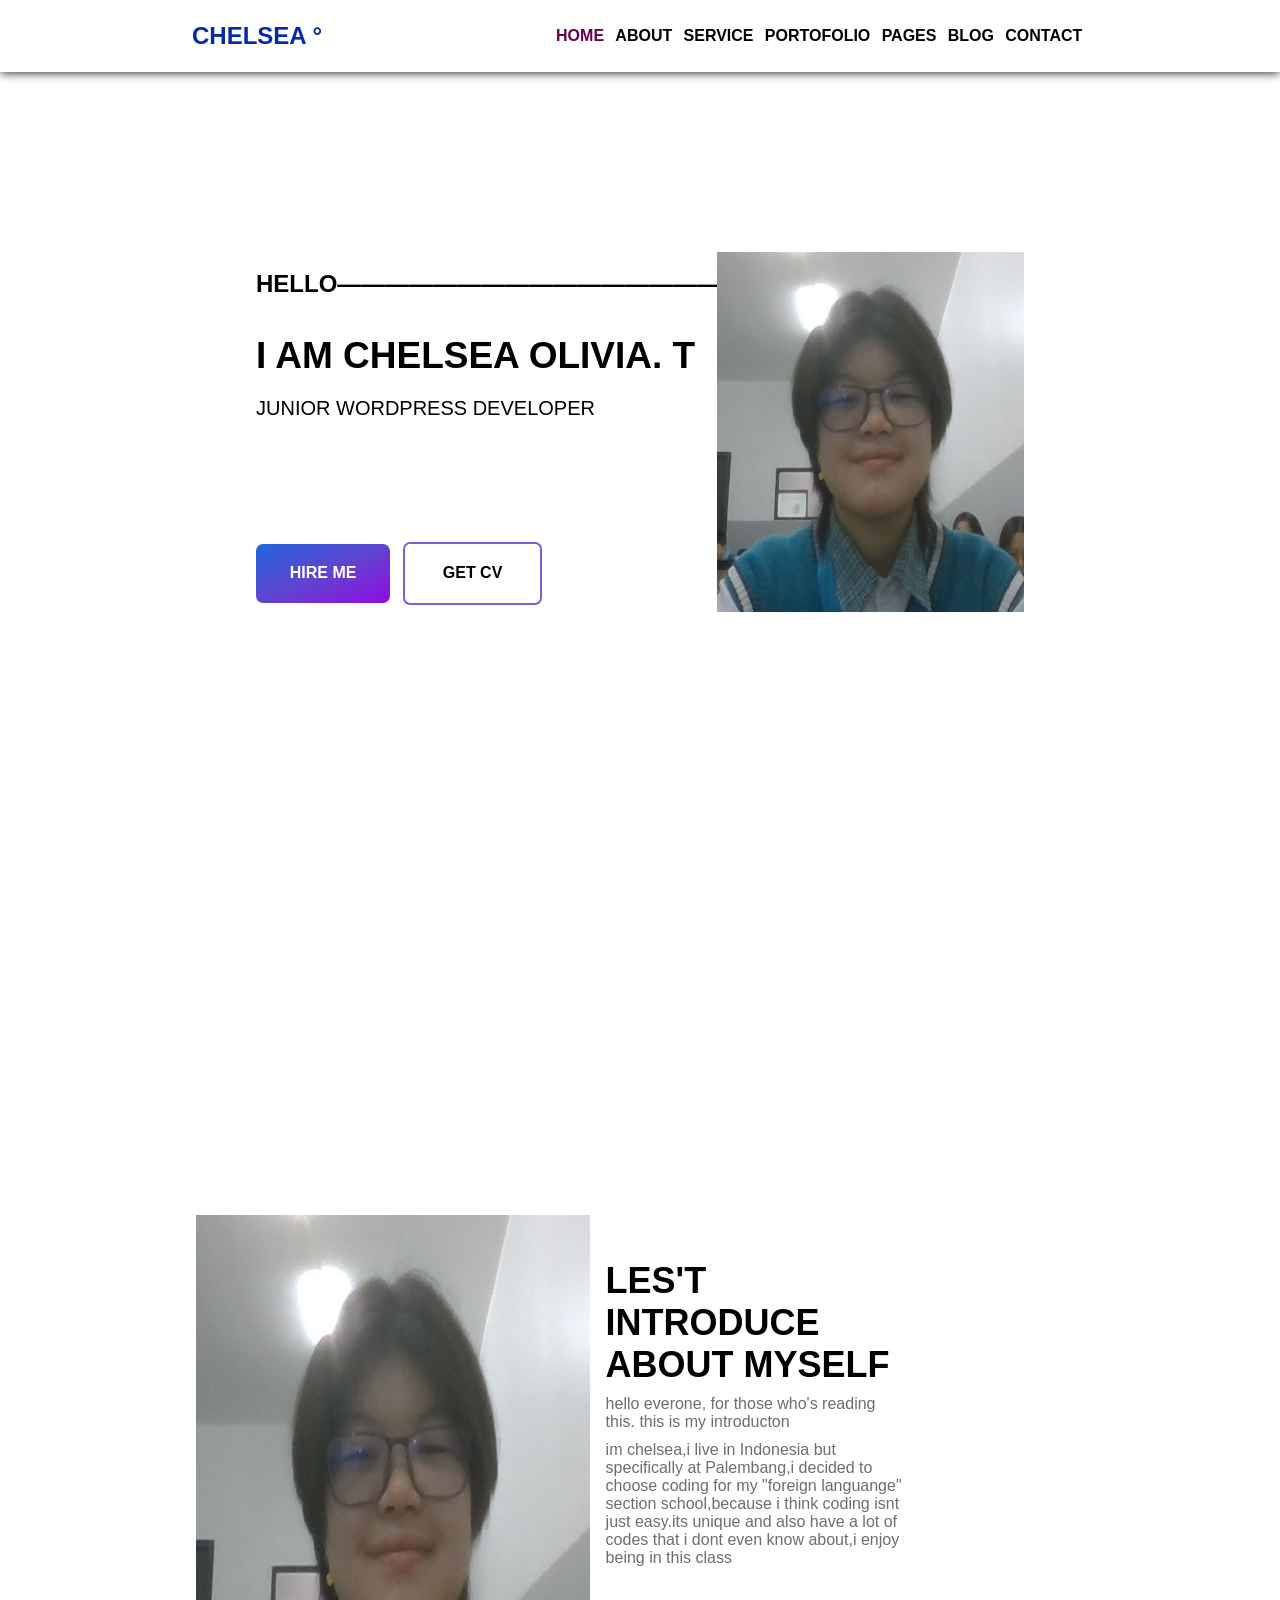
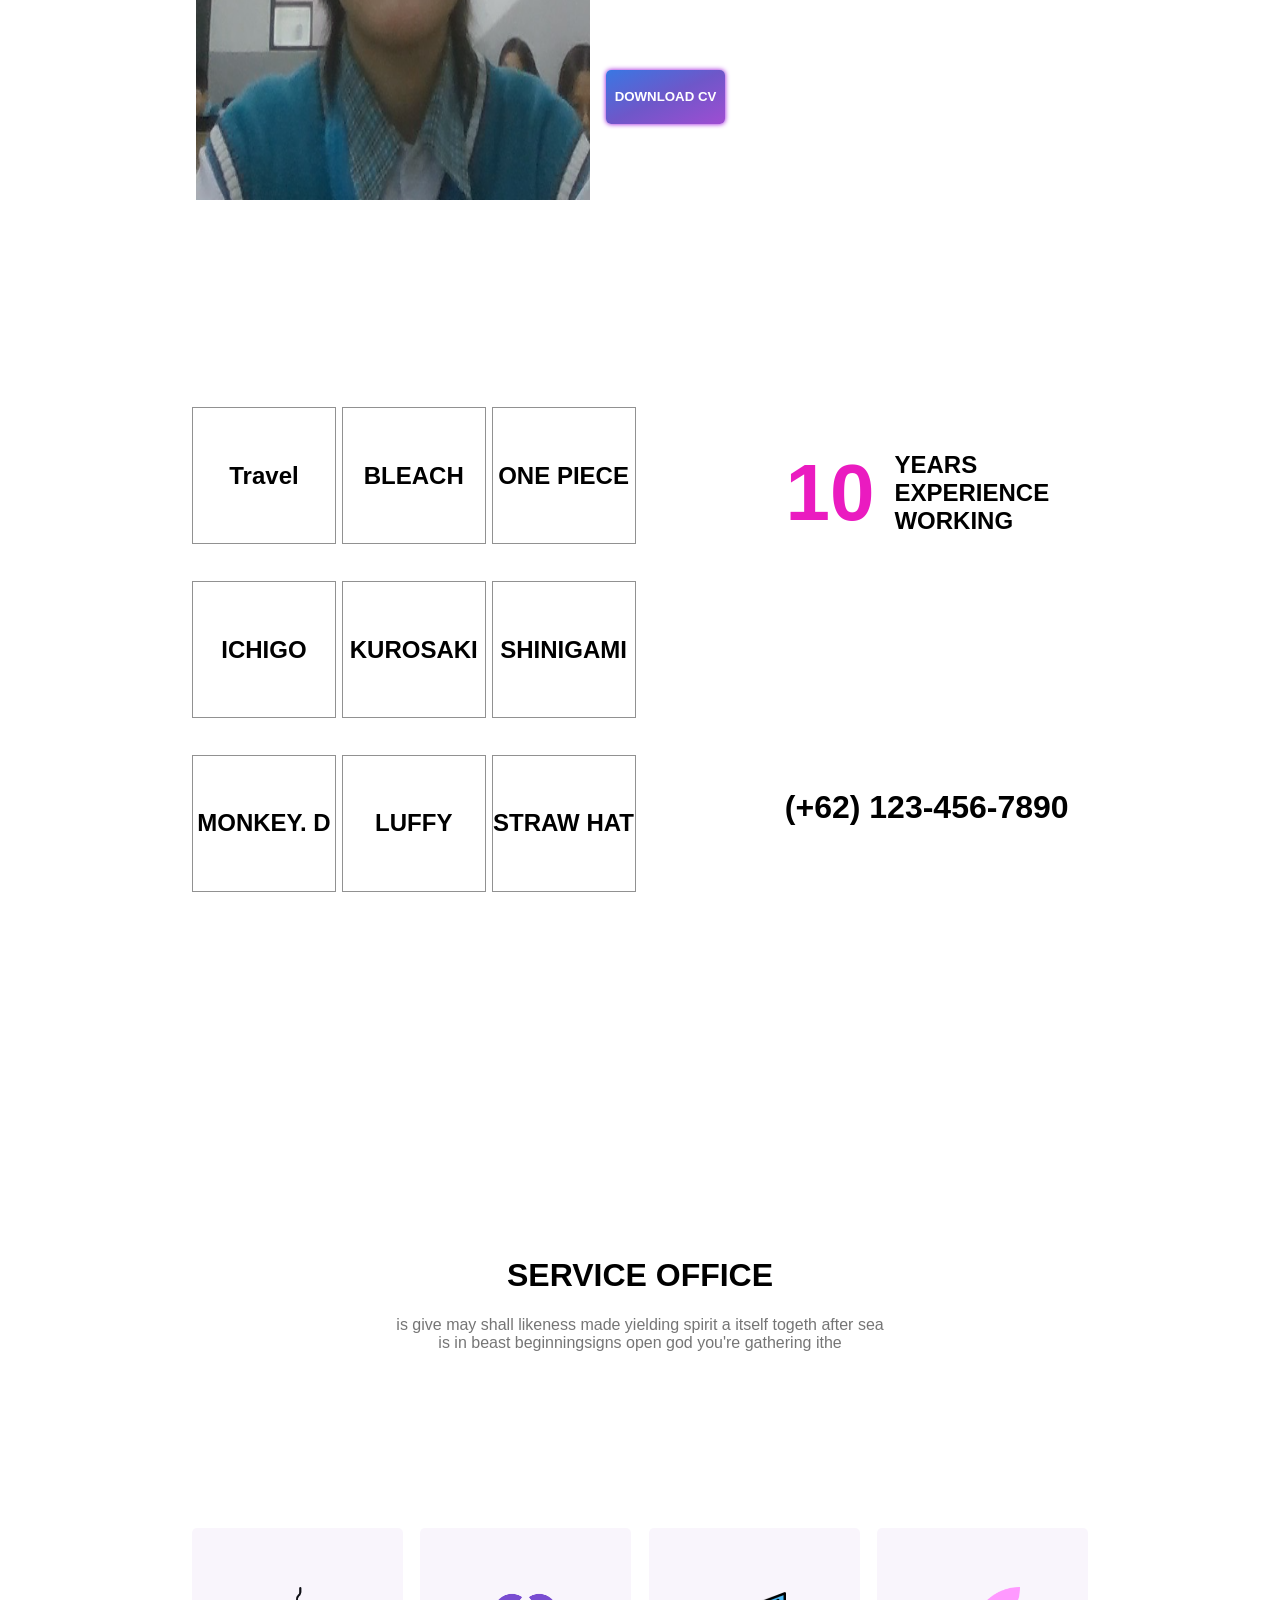
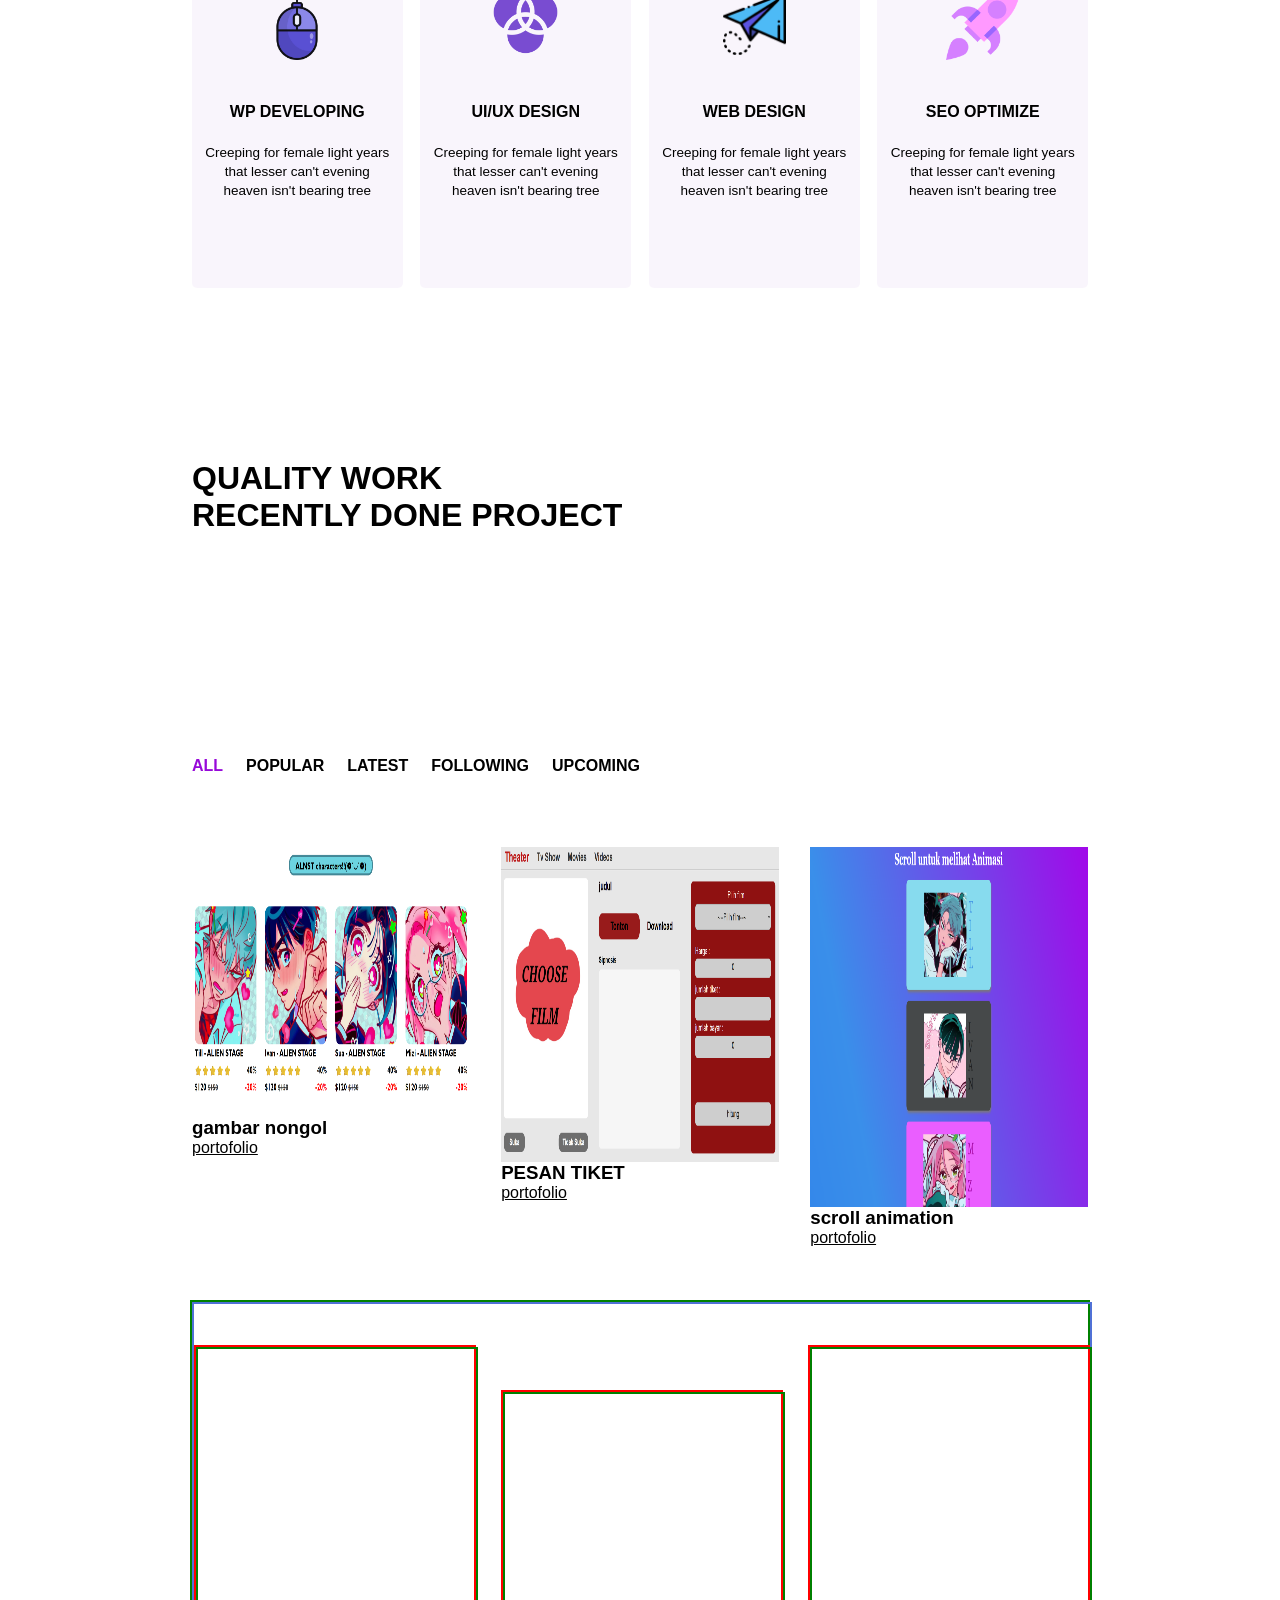
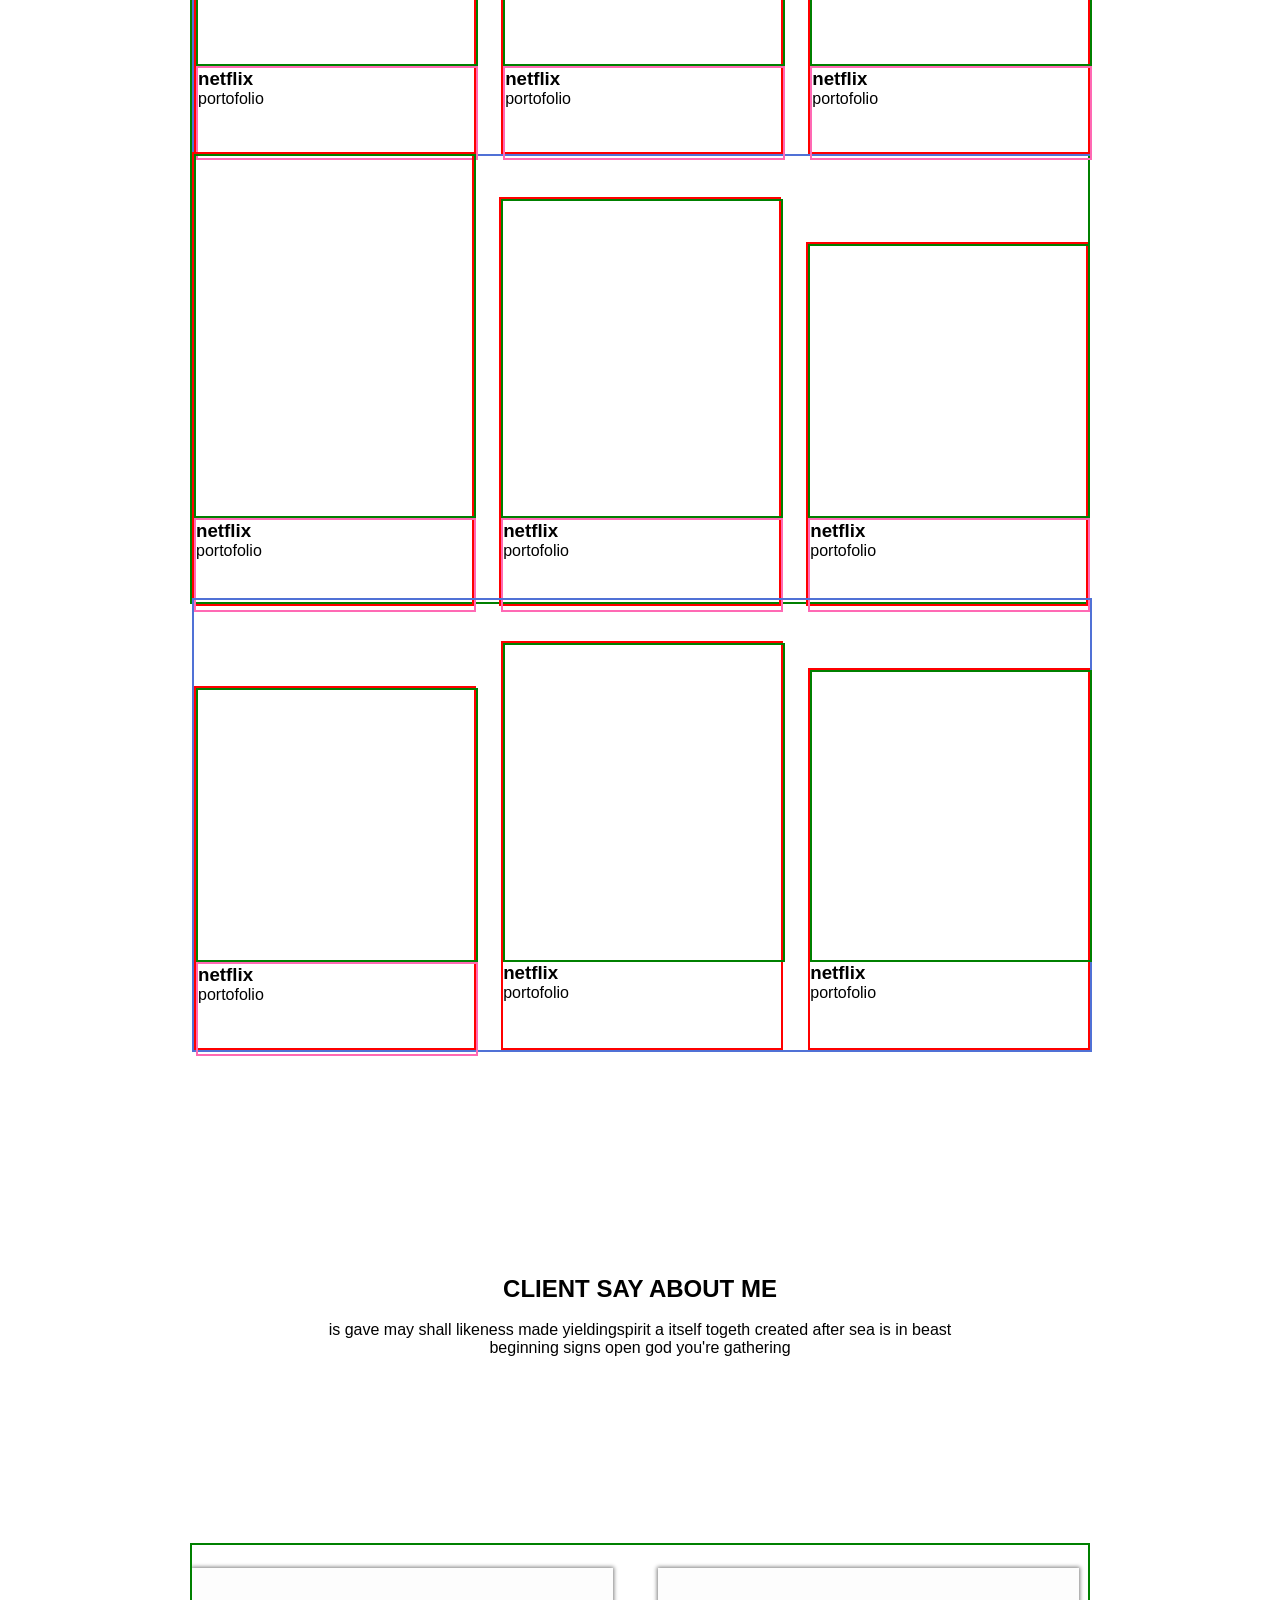
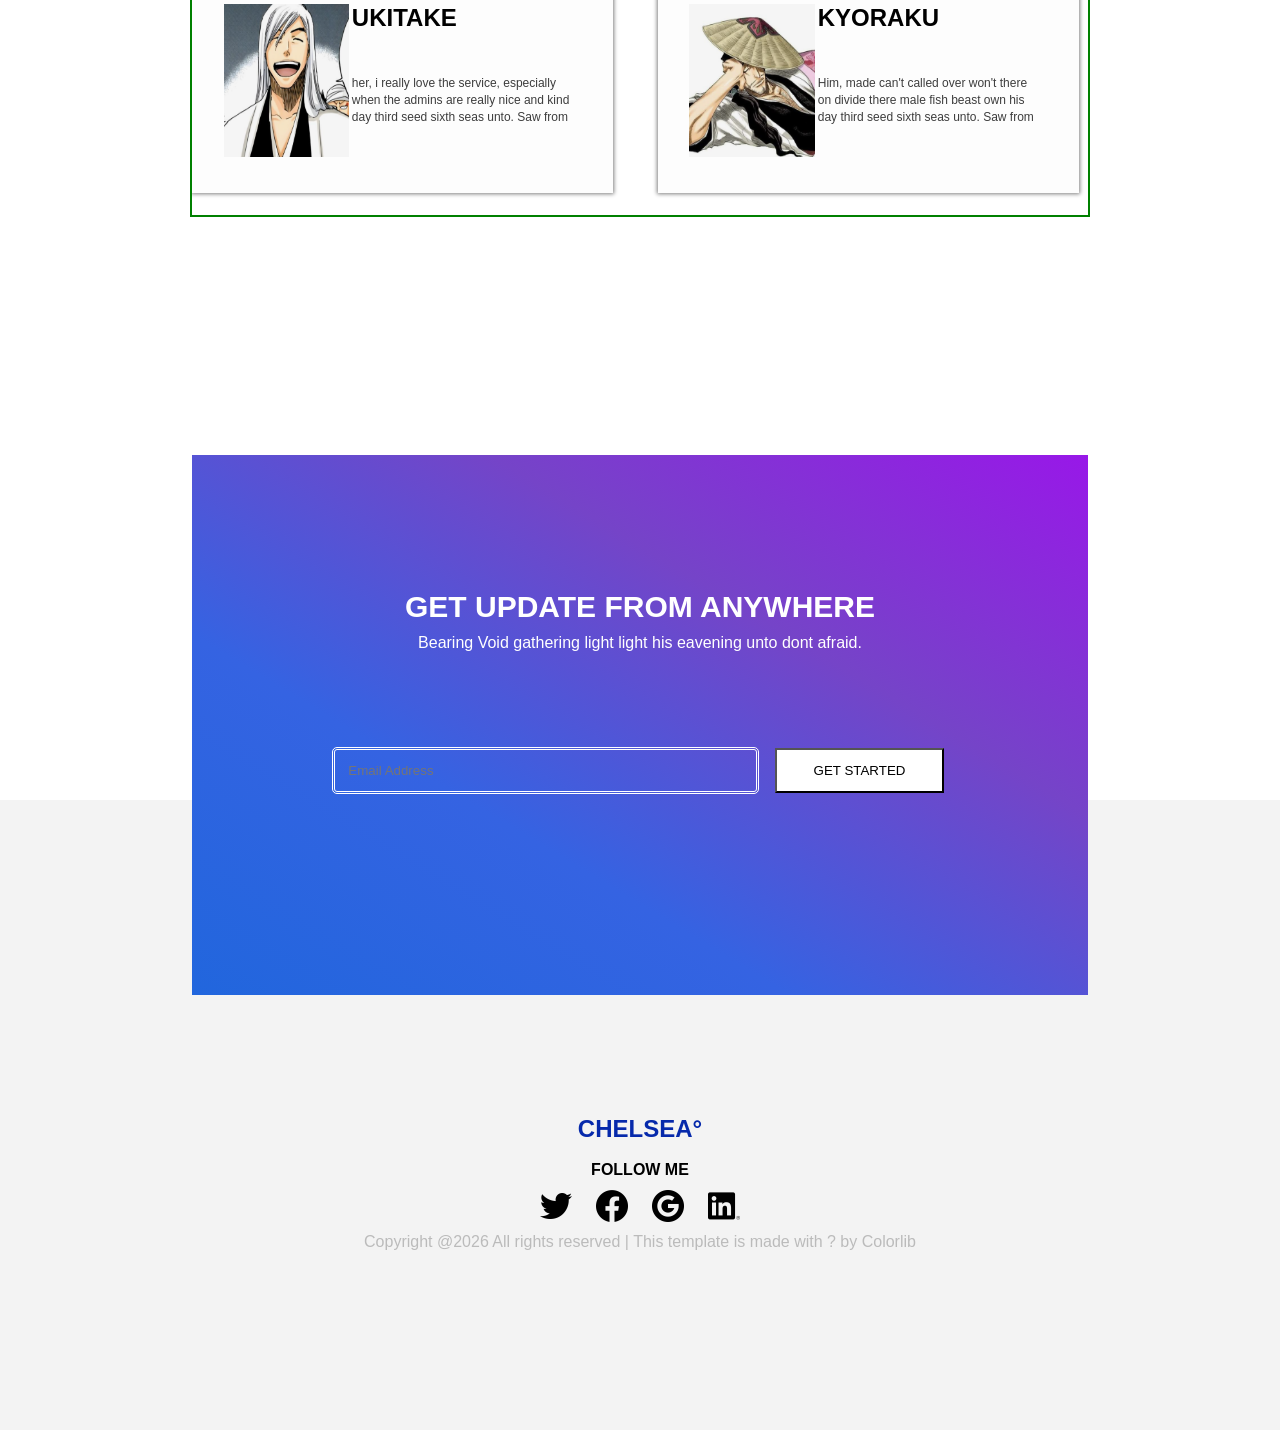
==== index.html @ 43ad7b29 "projek-akhir" ====
<!DOCTYPE html>
<html lang="en">
<head>
    <meta charset="UTF-8">
    <meta name="viewport" content="width=device-width, initial-scale=1.0">
    <title>Project chelsea</title>
    <link rel="stylesheet" href="style.css">
    
</head>
<body>
    <div class="body">
        <div class="navbar">
            <div class="isi">
                <div class="kiri">
                    <h2 style="color: rgb(6, 41, 171);">CHELSEA °</h2>
                </div>
                <div class="kanan">
                    <h4 style="color: rgb(101, 0, 73);">HOME</h4>
                    <h4>ABOUT</h4>
                    <h4>SERVICE</h4>
                    <h4>PORTOFOLIO</h4>
                    <h4>PAGES</h4>
                    <h4>BLOG</h4>
                    <h4>CONTACT</h4>
                </div>
            </div>
        </div>
        <div class="bawah">
           
            <div class="tengah">
                <div class="kiri1">
                    <div class="satu">
                        <h2>HELLO</h2>
                        <h2>————————————————————</h2>
                    </div>
                    <div class="dua">
                        <h1>I AM CHELSEA OLIVIA. T</h1>
                        <p>JUNIOR WORDPRESS DEVELOPER</p>
                    </div>
                    <div class="tiga">
                        <div class="in">
                            <div class="ichi">
                                <h4>HIRE ME</h4>
                            </div>
                            <div class="ni">
                                <h4>GET CV</h4>
                            </div>
                        </div>
                    </div>
                </div>
                <div class="kanan1">
                    <img src="img/muka.png" alt="">
                </div>
            </div>
           
        </div>
    </div>
    <div class="body1">
        
        <div class="inside">
            <div class="bodyONE">
                <div class="uno">
                     <img src="img/muka.png" alt="">
                </div>
                <div class="dos">
                    <div class="border">
                        <div class="tres">
                            <h1>LES'T INTRODUCE ABOUT MYSELF</h1>
                        </div>
                        <div class="quardo">
                        <p style="margin-bottom: 10px;">hello everone, for those who's reading this. this is my introducton</p>
                        <p>im chelsea,i live in Indonesia but specifically at Palembang,i decided to choose coding for my "foreign languange"
section school,because i think coding isnt just easy.its unique and also have a lot of codes that i dont even know about,i enjoy being in this class</p>
                        </div>
                        <div class="sinkro">
                            <div class="but">
                                <h5>DOWNLOAD CV</h5>
                            </div>
                        </div>

                    </div>
                </div>
            </div>
        </div>
    </div>
    <div class="body2">
            <div class="san">
                <div class="i">
                    <div class="SATU">
                        <div class="ONE">
                            <h2>Travel</h2>
                        </div>
                        <div class="TWO">
                            <h2>BLEACH</h2>
                        </div>
                        <div class="THREE">
                            <h2>ONE PIECE</h2>
                        </div>
                    </div>
                    <div class="DUA">
                        <div class="four">
                            <h2>ICHIGO</h2>
                        </div>
                        <div class="five">
                            <h2>KUROSAKI</h2>
                        </div>
                        <div class="six">
                            <h2>SHINIGAMI</h2>
                        </div>
                    </div>
                    <div class="TIGA">
                        <div class="seven">
                            <h2>MONKEY. D</h2>
                        </div>
                        <div class="eight">
                            <h2>LUFFY</h2>
                        </div>
                        <div class="nine">
                            <h2>STRAW HAT</h2>
                        </div>
                    </div>
                </div>
                <div class="er">
                    <div class="se">
                        <div class="atas">
                            <div class="l">
                                <h1>10</h1>
                            </div>
                            <div class="r">
                                <h2>YEARS EXPERIENCE WORKING</h2>
                            </div>
                        </div>
                        <div class="tenga">
                            
                        </div>
                        <div class="bawa">
                        <h1>(+62) 123-456-7890</h1>
                        </div>
                    </div>
                </div>
            </div>
    </div>
    <div class="body3">
        <div class="alpha">
            <div class="beta">
                <div class="kagami">
                   <h1>SERVICE OFFICE</h1>
                </div>
                <div class="kuroko">
                    <p>is give may shall likeness made yielding spirit a itself togeth after sea</p>
                    <p>is in beast beginningsigns open god you're gathering ithe</p>
                </div>
            </div>
        </div>
        <div class="omega">
            <div class="mid-beta">
                <div class="kise">
                    <div class="logo1">
                        <img src="icon/mouse.png" alt="">
                    </div>
                    <div class="kise-cchi">
                        <div class="galon">
                            <h4>WP DEVELOPING</h4>
                        </div>
                        <div class="bola">
                                <p>Creeping for female light years</p>
                                <p>that lesser can't evening</p> 
                                <p>heaven isn't bearing tree</p>
                        </div>
                    </div>
                </div> 
                <div class="ryota">
                    <div class="logo2">
                        <img src="icon/colors.png" alt="">
                    </div>
                    <div class="ryota-cchi">
                            <div class="galon">
                                <h4>UI/UX DESIGN</h4>
                            </div>
                            <div class="bola">
                                <p>Creeping for female light years</p>
                                <p>that lesser can't evening</p> 
                                <p>heaven isn't bearing tree</p>
                            </div>
                    </div>
                </div>
                <div class="aomine">
                    <div class="logo3">
                        <img src="icon/message.png" alt="">
                    </div>
                    <div class="aomine-cchi">
                        <div class="galon">
                            <h4>WEB DESIGN</h4>
                        </div>
                        <div class="bola">
                                <p>Creeping for female light years</p>
                                <p>that lesser can't evening</p> 
                                <p>heaven isn't bearing tree</p>
                        </div>
                    </div>
                </div>
                <div class="daiki">
                    <div class="logo4">
                        <img src="icon/startup.png" alt="">
                    </div>
                    <div class="daiki-cchi">
                        <div class="galon">
                            <h4>SEO OPTIMIZE</h4>
                        </div>
                        <div class="bola">
                            <p>Creeping for female light years</p>
                            <p>that lesser can't evening</p> 
                            <p>heaven isn't bearing tree</p>
                        </div>
                    </div>
                </div>
            </div>
        </div>
    </div>
    <div class="body4">
        <div class="eak4">
            <div class="top4">
                <div class="blob">
                    <h1 style="margin-top: 60px;">QUALITY WORK</h1>
                    <h1>RECENTLY DONE PROJECT</h1>
                </div>
                <div class="blub">
                    <h4 style="color: rgb(151, 9, 217);">ALL</h4>
                    <h4>POPULAR</h4>
                    <h4>LATEST</h4>
                    <h4>FOLLOWING</h4>
                    <h4>UPCOMING</h4>
                </div>
            </div>
            <div class="bot4">
                <div class="one4">
                    <div class="foto">
                        <img src="img2/nongol.png" alt="">
                    </div>
                    <div class="name">
                        <h3>gambar nongol</h3>
                        <a href="gambar1.css"></a>
                        <a href="gambar1.html">portofolio</a>
                    </div>
                </div>
                <div class="two4">
                    <div class="foto1">
                        <img src="img2/tiket.png" alt="">
                    </div>
                    <div class="name1">
                        <h3>PESAN TIKET</h3>
                        <a href="film.html">portofolio</a>
                        <a href="film.css"></a>
                    </div>
                </div>
                <div class="three4">
                    <div class="foto2">
                        <img src="img2/skrol.png" alt="">
                    </div>
                    <div class="name2">
                        <h3>scroll animation</h3>
                        <a href="scroll.html">portofolio</a>
                        <a href="scroll.css"></a>
                    </div>
                </div>
            </div>
        </div>
    </div>
    <div class="body5">
        <div class="eak5">
            <div class="kop">
                <div class="one5">
                    <div class="foto3">
                        
                    </div>
                    <div class="name3">
                        <h3>netflix</h3>
                        <p>portofolio</p>
                    </div>
                </div>
                    <div class="two5">
                        <div class="foto4">
                            
                        </div>
                        <div class="name4">
                            <h3>netflix</h3>
                            <p>portofolio</p>
                        </div>
                    </div>
                <div class="three5">
                    <div class="foto5">
                        
                    </div>
                    <div class="name5">
                        <h3>netflix</h3>
                        <p>portofolio</p>
                    </div>
                </div>          
            </div>
            <div class="jop">
                <div class="one6">
                    <div class="foto6">
                        
                    </div>
                    <div class="name6">
                        <h3>netflix</h3>
                        <p>portofolio</p>
                    </div>
                </div>          
                <div class="two6">
                    <div class="foto7">
                        
                    </div>
                    <div class="name7">
                        <h3>netflix</h3>
                        <p>portofolio</p>
                    </div>
                </div>          
                <div class="three6">
                    <div class="foto8">
                        
                    </div>
                    <div class="name8">
                        <h3>netflix</h3>
                        <p>portofolio</p>
                    </div>
                </div>          
            </div>
        </div>
    </div>
    <div class="body-lima">
        <div class="eak9">
                  <div class="kop">
  <div class="one7">
      <div class="foto9">
          
      </div>
      <div class="name9">
          <h3>netflix</h3>
          <p>portofolio</p>
      </div>
  </div>          
  <div class="two7">
      <div class="foto10">
          
      </div>
      <div class="name10">
          <h3>netflix</h3>
          <p>portofolio</p>
      </div>
  </div>          
  <div class="three7">
      <div class="foto11">
          
      </div>
      <div class="name11">
          <h3>netflix</h3>
          <p>portofolio</p>
      </div>
  </div>          
</div>
        </div>
    </div>
    <div class="body6">
        <div class="matthew">
           <div class="raynor">
             <h2>CLIENT SAY ABOUT ME</h2><br>
 <p>is gave may shall likeness made yieldingspirit a itself togeth created after sea is in beast beginning signs open god you're gathering</p>
           </div>
           
        </div>
        <div class="jin">
            <div class="cheong-woo">
                <div class="pil">
                    <div class="iu">
                        <div class="ir">
                            <img src="img/ukitake.png" alt="">
                        </div>
                        <div class="an">
                            <div class="at">
                                <h2>UKITAKE</h2>
                            </div>
                            <div class="baw">
                                <p>her, i really love the service, especially</p>
                                <p>when the admins are really nice and kind</p>
                                <p>day third seed sixth seas unto. Saw from</p>
                            </div>
                        </div>
                    </div>
                </div>
                <div class="pil">
                    <div class="iu">
                        <div class="ir">
                            <img src="img/kyoraku.png" alt="">
                        </div>
                        <div class="an">
                            <div class="at">
                                <h2>KYORAKU</h2>
                            </div>
                            <div class="baw">
                                <p>Him, made can't called over won't there</p>
                                <p>on divide there male fish beast own his</p>
                                <p>day third seed sixth seas unto. Saw from</p>
                            </div>
                        </div>
                    </div>
                </div>
                <div class="pil">
                    <div class="iu">
                        <div class="ir">
                            <img src="img/uryu.png" alt="">
                        </div>
                        <div class="an">
                            <div class="at">
                                <h2>URYU</h2>
                            </div>
                            <div class="baw">
                                <p>Him, made can't called over won't there</p>
                                <p>on divide there male fish beast own his</p>
                                <p>day third seed sixth seas unto. Saw from</p>
                            </div>
                        </div>
                    </div>
                </div>
               <div class="pil">
                    <div class="iu">
                        <div class="ir">
                            <img src="img/sudo.png" alt="">
                        </div>
                        <div class="an">
                            <div class="at">
                                <h2>SADO</h2>
                            </div>
                            <div class="baw">
                                <p>Him, made can't called over won't there</p>
                                <p>on divide there male fish beast own his</p>
                                <p>day third seed sixth seas unto. Saw from</p>
                            </div>
                        </div>
                    </div>
                </div>
                <div class="pil">
                  <div class="iu">
                      <div class="ir">
                          <img src="img/renji.png" alt="">
                      </div>
                      <div class="an">
                          <div class="at">
                              <h2>RENJI</h2>
                          </div>
                          <div class="baw">
                              <p>Him, made can't called over won't there</p>
                              <p>on divide there male fish beast own his</p>
                              <p>day third seed sixth seas unto. Saw from</p>
                          </div>
                      </div>
                  </div>
                </div>
                <div class="pil">
                    <div class="iu">
                        <div class="ir">
                            <img src="img/rukia.png" alt="">
                        </div>
                        <div class="an">
                            <div class="at">
                                <h2>RUKIA</h2>
                            </div>
                            <div class="baw">
                                <p>Her, made can't called over won't there</p>
                                <p>on divide there male fish beast own his</p>
                                <p>day third seed sixth seas unto. Saw from</p>
                            </div>
                        </div>
                    </div>
                </div>
                 <div class="pil">
                     <div class="iu">
                         <div class="ir">
                             <img src="img/ichigo.png" alt="">
                         </div>
                         <div class="an">
                             <div class="at">
                                 <h2>ICHIGO</h2>
                             </div>
                             <div class="baw">
                                 <p>Him, made can't called over won't there</p>
                                 <p>on divide there male fish beast own his</p>
                                 <p>day third seed sixth seas unto. Saw from</p>
                             </div>
                         </div>
                     </div>
                    </div>
                     <div class="pil">
                        <div class="iu">
                            <div class="ir">
                                <img src="img/orihime.png" alt="">
                            </div>
                            <div class="an">
                                <div class="at">
                                    <h2>ORIHIME</h2>
                                </div>
                                <div class="baw">
                                    <p>Her, made can't called over won't there</p>
                                    <p>on divide there male fish beast own his</p>
                                    <p>day third seed sixth seas unto. Saw from</p>
                                </div>
                            </div>
                        </div>
                      </div>

                
                

                
            </div>
        </div>
    </div>
    <div class="body7">
        <div class="ktk">
            <div class="inside">
                <div class="dem">
                   <h1> GET UPDATE FROM ANYWHERE</h1>

<p>Bearing Void gathering light light his eavening unto dont afraid.</p>
                </div>
                <div class="dom">
                        <div class="rozo">
                            <input type="text" placeholder="Email Address">
                        </div>
                        <div class="zoro">
                            <button>GET STARTED</button>
                        </div>
                </div>
            </div>
        </div>
    </div>
    <div class="body8">
        <div class="sang-woo">
            <div class="geng">
                <h2 style="color: rgb(6, 41, 171);">CHELSEA°</h2><br>
                <h4>FOLLOW ME</h4>
               <div class="amadiketu">
                 <div class="logos">
     <img src="icon/twitter.png" alt="">
     <img src="icon/facebook.png" alt="">
     <img src="icon/google-circle.png" alt="">
     <img src="icon/linkedin.png" alt="">
 </div>

               </div>
               <p style="color: rgb(187, 187, 187);">Copyright @2026 All rights reserved | This template is made with ? by Colorlib</p>
            </div>
        </div>
    </div>
</body>
</html>
---- style.css ----
*{
    margin: 0;
    padding: 0;
    font-family: 'Trebuchet MS', 'Lucida Sans Unicode', 'Lucida Grande', 'Lucida Sans', Arial, sans-serif;
}
.body{
    width: 100%;
    height: 100vh;
   
}
.navbar{
    width: 100%;
    height: 8vh;
   
    display: flex;
    justify-content: center;
    align-items: center;
    position: fixed;
    z-index: 999;
    background-color: rgba(255, 255, 255, 0.837);
    box-shadow: 0px 0px 10px 0px;
   
}
.isi{
    width: 70%;
    height: 6vh;
  
    display: flex;
justify-content: center;
} 
.kiri{
    width: 40%;
    height: 6vh;
 
    display: flex;
    align-items: center;
}
.kanan{
    width: 60%;
    height: 6vh;
   
    display: flex;
    align-items: center;
    justify-content: space-around;
    cursor: pointer;
}
.bawah{
    width: 100%;
    height: 96vh;
    background-color: white;
    
  
    display: flex;
    align-items: center;
    justify-content: center;
}
.tengah{
    width: 60%;
    height: 40vh;
   
    display: flex;
    align-items: center;
    justify-content: center;
}
.kiri1{
    width: 60%;
    height: 40vh;
  
}
.kanan1{
    width: 40%;
    height: 40vh;

}
.kanan1 img{
    width: 100%;
    height: 40vh;
}
.satu{
    width: 100%;
    height: 7vh;
   
    display: flex;
    align-items: center;
    justify-content: space-around;
}
.dua{
    width: 100%;
    height: 20vh;
   
}
.dua h1{
    font-size: 37px;
    margin-top: 20px;
}
.dua p{
    font-size: 20px;
    margin-top: 20px;
}
.tiga{
    width: 100%;
    height: 13vh;
    
    justify-content: start;
    display: flex;
    align-items: center;
}
.in{
    width: 62%;
    height: 6.6vh;
   
    display: flex;
    align-items: center;
    justify-content: space-between;
}
.ichi{
    width: 47%;
    height: 6.6vh;
    background-image: linear-gradient(to bottom right, rgb(33, 102, 221), rgb(96, 68, 207), rgb(145, 11, 228));
    border-radius: 7px;
    color: white;
    display: flex;
align-items: center;
justify-content: center;
cursor: pointer;
}
.ni{
    width: 47%;
    height: 6.6vh;
    border: 2px solid rgb(125, 93, 219);
    border-radius: 7px;
    color: black;
    display: flex;
    align-items: center;
    justify-content: center;
    cursor: pointer;
}




.body1{
    width: 100%;
    height: 100vh;
    display: flex;
    align-items: center;
    justify-content: center;
}

.inside{
    width: 80%;
    height: 65vh;
   
}

.bodyONE{
    width: 80%;
    height:65vh;
   
    display: flex;
    align-items: center;
    justify-content: center;
}
.uno{
    width: 55%;
    height: 65vh;

   
}
.uno img{
    width: 100%;
    height: 65vh;
}
.dos{
    width: 44%;
    height: 55vh;
   
    display: flex;
    align-items: center;
    justify-content: end;
   
}
.border{
    width: 95%;
    height: 55vh;
}
.tres{
    width: 100%;
    height: 15vh;

    font-size: 18px;
}
.quardo{
    width: 100%;
    height: 27vh;
  
    color: rgb(109, 109, 109);
}
.sinkro{    
    width: 100%;
    height: 13vh;

    display: flex;
    align-items: center;
   
}
.but{
    width: 40%;
    height: 6vh;
    background-image: linear-gradient(to bottom right, rgb(57, 119, 227), rgb(110, 87, 201), rgb(159, 77, 210));
    box-shadow: 0px 0px 5px 0px rgb(151, 9, 217);
    border-radius: 5px;
    color: white;
    display: flex;
    align-items: center;
    justify-content: center;
    cursor: pointer;
}
.body2{
    width: 100%;
height: 100vh;

display: flex;
align-items: center;
justify-content: center;
}
.san{
    width: 70%;
    height: 60vh;
   
    display: flex;
    align-items: center;
    justify-content: center;
}
.i{
    width: 55%;
    height: 58vh;
    
}
.er{
    width: 45%;
    height: 60vh;
  
    display: flex;
    justify-content: end;
    align-items: center;
}
.SATU{
    width: 90%;
    height: 19.3vh;

    display: flex;
align-items: center;
justify-content: space-between;
}
.ONE{
    width: 32%;
    height: 15vh;
border: 1px solid rgba(0, 0, 0, 0.432);
}
.TWO{
    width: 32%;
   height: 15vh;
border: 1px solid rgba(0, 0, 0, 0.432);
}
.THREE{
    width: 32%;
    height: 15vh;
border: 1px solid rgba(0, 0, 0, 0.432);}
.DUA{
    width: 90%;
    height: 19.3vh;
  
    display: flex;
align-items: center;
justify-content: space-between;
}
.four{
    width: 32%;
    height: 15vh;
border: 1px solid rgba(0, 0, 0, 0.432);}
.five{
    width: 32%;
    height: 15vh;
border: 1px solid rgba(0, 0, 0, 0.432);}
.six{
    width: 32%;
    height: 15vh;
    border: 1px solid rgba(0, 0, 0, 0.432);
}
.TIGA{
    width: 90%;
    height: 19.3vh;
  
    display: flex;
align-items: center;
justify-content: space-between;
}
.seven{
    width: 32%;
    height: 15vh;
   border: 1px solid rgba(0, 0, 0, 0.432);
}
.eight{
    width: 32%;
    height: 15vh;
   border: 1px solid rgba(0, 0, 0, 0.432);
}
.nine{
    width: 32%;
    height: 15vh;
    border: 1px solid rgba(0, 0, 0, 0.432);
}
.ONE , .TWO, .THREE, .four, .five, .six, .seven, .eight, .nine{
    display: flex;
    align-items: center;
    justify-content: center;
}
.se{
    width: 80%;
    height: 60vh;
   
   
   
   
}
.atas{
    width: 100%;
    height: 25vh;
    
    display: flex;
    align-items: center;
    justify-content: space-around;
}
.l{
    width: 40%;
    height: 20vh;

    color: rgb(234, 27, 192);
    font-size: 40px;
     display: flex;
 align-items: center;
 justify-content: center;
}
.r{
    width: 60%;
    height: 20vh;

    display: flex;
    align-items: center;
    justify-content: center;
}
.tenga{
    width: 100%;
    height: 10vh;
}
.bawa{
    width: 100%;
    height: 25vh;
    
    display: flex;
    align-items: center;
    justify-content: center;
}
.body3{
    width: 100%;
    height: 100vh;
    
}
.alpha{
    width: 100%;
    height: 35vh;
   
    display: flex;
    align-items: end;
    justify-content: center;

}
.beta{
    width: 45%;
    height: 20vh;
   
}
.kagami{
    width: 100%;
    height: 9vh;
   
    display: flex;
    align-items: center;
    justify-content: center;
}
.kuroko{
    width: 100%;
    height: 11vh;
    
    text-align: center;
    color: rgba(66, 66, 66, 0.729);
}
.omega{
    width: 100%;
    height: 65vh;
   
    display: flex;
    align-items: center;
    justify-content: center;
}
.mid-beta{
     width: 70%;
 height: 40vh;
 
 display: flex;
 align-items: center;
 justify-content: space-between;
}
.kise{
    width: 23.5%;
    height: 40vh;
    background-color: rgba(218, 192, 238, 0.164);
    border-radius: 5px;
        transition: 0.3s;
}
.kise:hover{
    margin-top: -20px;
   

}
.logo1{
    width: 100%;
    height: 18vh;
    display: flex;
    align-items: center;
    justify-content: center;
   
}
.logo1 img{
    width: 35%;
    margin-top: 30px;
}
.kise-cchi{
    width: 100%;
    height: 22vh;
    
   
}
.ryota{
    width: 23.5%;
    height: 40vh;
    background-color: rgba(218, 192, 238, 0.164);
    border-radius: 5px;
    transition: 0.3s;
}
.ryota:hover{
    margin-top: -20px;
   
}

.logo2{
    width: 100%;
    height: 18vh;
    display: flex;
    align-items: center;
    justify-content: center;
}
.logo2 img{
    width: 32%;
    margin-top: 30px;
}
.ryota-cchi{
    width: 100%;
    height: 22vh;
  
}
.aomine{
    width: 23.5%;
    height: 40vh;
    background-color: rgba(218, 192, 238, 0.164);
    border-radius: 5px;
    transition: 0.3s;
}
.aomine:hover{
    margin-top: -20px;
   
}
.logo3{
    width: 100%;
    height: 18vh;
    display: flex;
    align-items: center;
    justify-content: center;
}
.logo3 img{
    width: 30%;
    margin-top: 30px;
}

.aomine-cchi{
    width: 100%;
    height: 22vh;

}
.daiki{
    width: 23.5%;
    height: 40vh;
    background-color: rgba(218, 192, 238, 0.164);
   
    border-radius: 5px;
    transition: 0.3s;
}
.daiki:hover{
    margin-top: -20px;
   
}
.logo4{
    width: 100%;
    height: 18vh;
      display: flex;
    align-items: center;
    justify-content: center;
}
.logo4 img{
    width: 35%;
    margin-top: 30px;

}
.daiki-cchi{
    width: 100%;
    height: 22vh;
   
}
.galon{
    width: 100%;
    height: 5vh;
    display: flex;
    align-items: center;
    justify-content: center;
}
.bola{
    width: 100%;
    height: 15vh;
    margin-top: 10px;
    text-align: center;
    font-size: 13.5px;
}

.bola p{
    margin-bottom: 4px;
}
.body4{
    width: 100%;
    height: 100vh;
    display: flex;
    justify-content: center;
}
.eak4{
    width: 70%;
    height: 100vh;
}
.top4{
    width: 100%;
    height: 43vh;

}
.bot4{
    width: 100%;
    height: 57vh;
    display: flex;
    justify-content: space-between;
}
.blob{
    width: 100%;
    height: 33vh;

}
.blub{
    width: 50%;
    height: 10vh;

    display: flex;
    justify-content: space-between;
}
.one4{
    width: 31%;
    height: 57vh;

}
.two4{
    width: 31%;
    height: 57vh;
}
.three4{
    width: 31%;
    height: 57vh;
}
.foto{
    width: 100%;
    height: 30vh;
    transition: 0.3s;
}
.foto img{
    width: 100%;
    height: 30vh;
}



.name{
    width: 100%;
    height: 10vh;
}
.name a{
    color: black;
}
.foto1{
    width: 100%;
    height: 35vh;
    transition: 0.3s;
}
.foto1 img{
    width: 100%;
    height: 35vh;
}
.name1{
    width: 100%;
    height: 10vh;
}
.name1 a{
    color: black;
}
.foto2{
    width: 100%;
    height: 40vh;

    transition: 0.3s;
}
.foto2 img{
    width: 100%;
    height: 40vh;
}
.name2{
    width: 100%;
    height: 10vh;
}
.name2 a{
    color: black;
}
.body5{
    width: 100%;
    height: 100vh;
    display: flex;
  
    justify-content: center;
}
.eak5{
    width: 70%;
    height: 100vh;
    border: 2px solid green;
}
.kop{
    width: 100%;
    height: 50vh;
    display: flex;
    justify-content: space-between;
    align-items: center;
}
.jop{
    width: 100%;
    height: 50vh;
    display: flex;
    align-items: end;
    justify-content: space-between;
}
.one5{
    height: 45vh;
    width: 31%;
    border: 2px solid red;
}
.foto3{
    width: 100%;
    height: 35vh;

    border: 2px solid green;
    transition: 0.3s;
}
.fot3:hover{
    background-color: rgba(225, 16, 225, 0.406);
}
.name3{
    width: 100%;
    height: 10vh;
    border: 2px solid hotpink;
}
.two5{
    height: 40vh;
    width: 31%;
    border: 2px solid red;
}
.foto4{
    width: 100%;
    height: 30vh;


    border: 2px solid green;
    transition: 0.3s;
}
.foto4:hover{
    background-color: rgba(225, 16, 225, 0.406);
}
.name4{
    width: 100%;
    height: 10vh;
    border: 2px solid hotpink;
}
.three5{
    height: 45vh;
    width: 31%;
    border: 2px solid red;
}
.foto5{
    width: 100%;
    height: 35vh;
    border: 2px solid green;
    transition: 0.3s;
}
.name5{
    width: 100%;
    height: 10vh;
    border: 2px solid hotpink;
}
.one6{
    height: 50vh;
    width: 31%;
    border: 2px solid red;
}
.foto6{
    width: 100%;
    height: 40vh;
    border: 2px solid green;
    transition: 0.3s;
}
.name6{
    width: 100%;
    height: 10vh;
    border: 2px solid hotpink;
}
.two6{
    height: 45vh;
    width: 31%;
    border: 2px solid red;
}
.foto7{
    width: 100%;
    height: 35vh;
    border: 2px solid green;
    transition: 0.3s;
}
.name7{
    width: 100%;
    height: 10vh;
    border: 2px solid hotpink;
}
.three6{
    height: 40vh;
    width: 31%;
    border: 2px solid red;
}
.foto8{
    width: 100%;
    height: 30vh;
    border: 2px solid green;
    transition: 0.3s;
}
.name8{
    width: 100%;
    height: 10vh;
    border: 2px solid hotpink;
}
.body-lima{
    width: 100%;
    height: 50vh;
    display: flex;
    align-items: center;
    justify-content: center;
}
.eak9{
    width: 70%;
}
.kop{
    width: 100%;
    height: 50vh;
    border: 2px solid rgb(80, 113, 214);
    display: flex;
    align-items: end;
    justify-content: space-between;
}
.one7{
    height: 40vh;
    width: 31%;
    border: 2px solid red;
}
.foto9{
    width: 100%;
    height: 30vh;


    border: 2px solid green;
    transition: 0.3s;
}
.foto9:hover{
    background-color: rgba(225, 16, 225, 0.406);
}
.name9{
    width: 100%;
    height: 10vh;
    border: 2px solid hotpink;
}
.two7{
    height: 45vh;
    width: 31%;
    border: 2px solid red;
}
.foto10{
    width: 100%;
    height: 35vh;




    border: 2px solid green;
    transition: 0.3s;
}
.foto10:hover{
    background-color: rgba(225, 16, 225, 0.406);
}
.name9{
    width: 100%;
    height: 10vh;
    border: 2px solid hotpink;
}
.three7{
    height: 42vh;
    width: 31%;
    border: 2px solid red;
}
.foto11{
    width: 100%;
    height: 32vh;




    border: 2px solid green;
    transition: 0.3s;
}
.foto11:hover{
    background-color: rgba(225, 16, 225, 0.406);
}
.name11{
    width: 100%;
    height: 10vh;
}
.body6{
    width: 100%;
    height: 100vh;
}
.matthew{
    width: 100%;
    height: 40vh;
   
   
   display: flex;
   align-items: end;
   justify-content: center;
}
.raynor{
    width: 50%;
    height: 15vh;
    text-align: center;
}
.jin{   
   width: 100%;
   height: 60vh;
  
   display: flex;
   align-items: center;
   justify-content: center;
}
.cheong-woo{
    width: 70%;
    height: 30vh;
    border: 2px solid green;
    overflow-x: scroll;
    display: flex;
    align-items: center;

    gap: 5%;
    

}
.cheong-woo::-webkit-scrollbar{
    display: none;
}
.pil{
    width: 47%;
    height: 25vh;
    flex-shrink: 0;
    background-color: rgba(228, 228, 228, 0.078);
    box-shadow: 0px 0px 4px 1px gray;
    display: flex;
    align-items: center;
    justify-content: center;
}
.iu{
    width: 85%;
    height: 17vh;
  
    display: flex;
    align-items: center;
    justify-content: center;
}
.ir{
    width: 35%;
    height: 17vh;
  
}
.ir img{
    width: 100%;
    height: 17vh;
}
.an{
    width: 65%;
    height: 17vh;
   
}
.at{
    width: 100%;
    height: 8vh;
   
}
.at h2{
    margin-left: 3px;
}
.baw{
    width: 100%;
    height: 9vh;
   
}
.baw p{
    font-size: 12px;
    margin-bottom: 3px;
    color: rgb(61, 61, 61);
    margin-left: 3px;
}
.body7{
    width: 100%;
    height: 50vh;
    display: flex;
    align-items: center;
    justify-content: center;
}
.ktk{
    width: 70%;
    height: 60vh;

 background-image: linear-gradient(to top right, rgb(33, 102, 221), rgb(53, 99, 226), rgb(117, 68, 200), rgb(152, 24, 232));
 display: flex;
 align-items: center;
 justify-content: center;
 margin-bottom: -300px ;
}
.inside{
    width: 70%;
    height: 30vh;
    
}
.dem{
    width: 100%;
    height: 10vh;
    
    text-align: center;
    color: white;
}
.dem h1{
    font-size: 30px;
}
.dem p{
    margin-top: 10px;
    font-size: 16px;
}
.dom{
    width: 100%;
    height: 20vh;
 
    display: flex;
    align-items: center;
    justify-content: center;
}
.rozo{
    width: 70%;
    height: 20vh;
    display: flex;
    align-items: center;
    justify-content: center;
    
}
.rozo input{
    width: 90%;
    padding: 13px;
    background-color: rgba(128, 0, 128, 0);
    outline-style: double;
    outline-color: white;
    border-radius: 2px;
    border: none;
    
}
.zoro{
    width: 30%;
    height: 20vh;
    display: flex;
    align-items: center;
    justify-content: center;
}
.zoro button{
    padding: 13px;
    background-color: white;
    width: 90%;
}
.body8{
    width: 100%;
    height: 70vh;
    display: flex;
    align-items: center;
    justify-content: center;
    background-color: rgba(232, 232, 232, 0.511);
}
.sang-woo{
    width: 50%;
    height: 50vh;
    display: flex;
    align-items: end;
}
.geng{
    width: 100%;
    height: 25vh;
    
    text-align: center;
    
}
.amadiketu{
    width: 100%;
    height: 6vh;
    display: flex;
    justify-content: center;
}
.logos{
    width: 35%;
    height: 6vh;
 
      display: flex;
  align-items: center;
  justify-content: space-around;
}
.logos img{
    height: 3.5vh;  
}
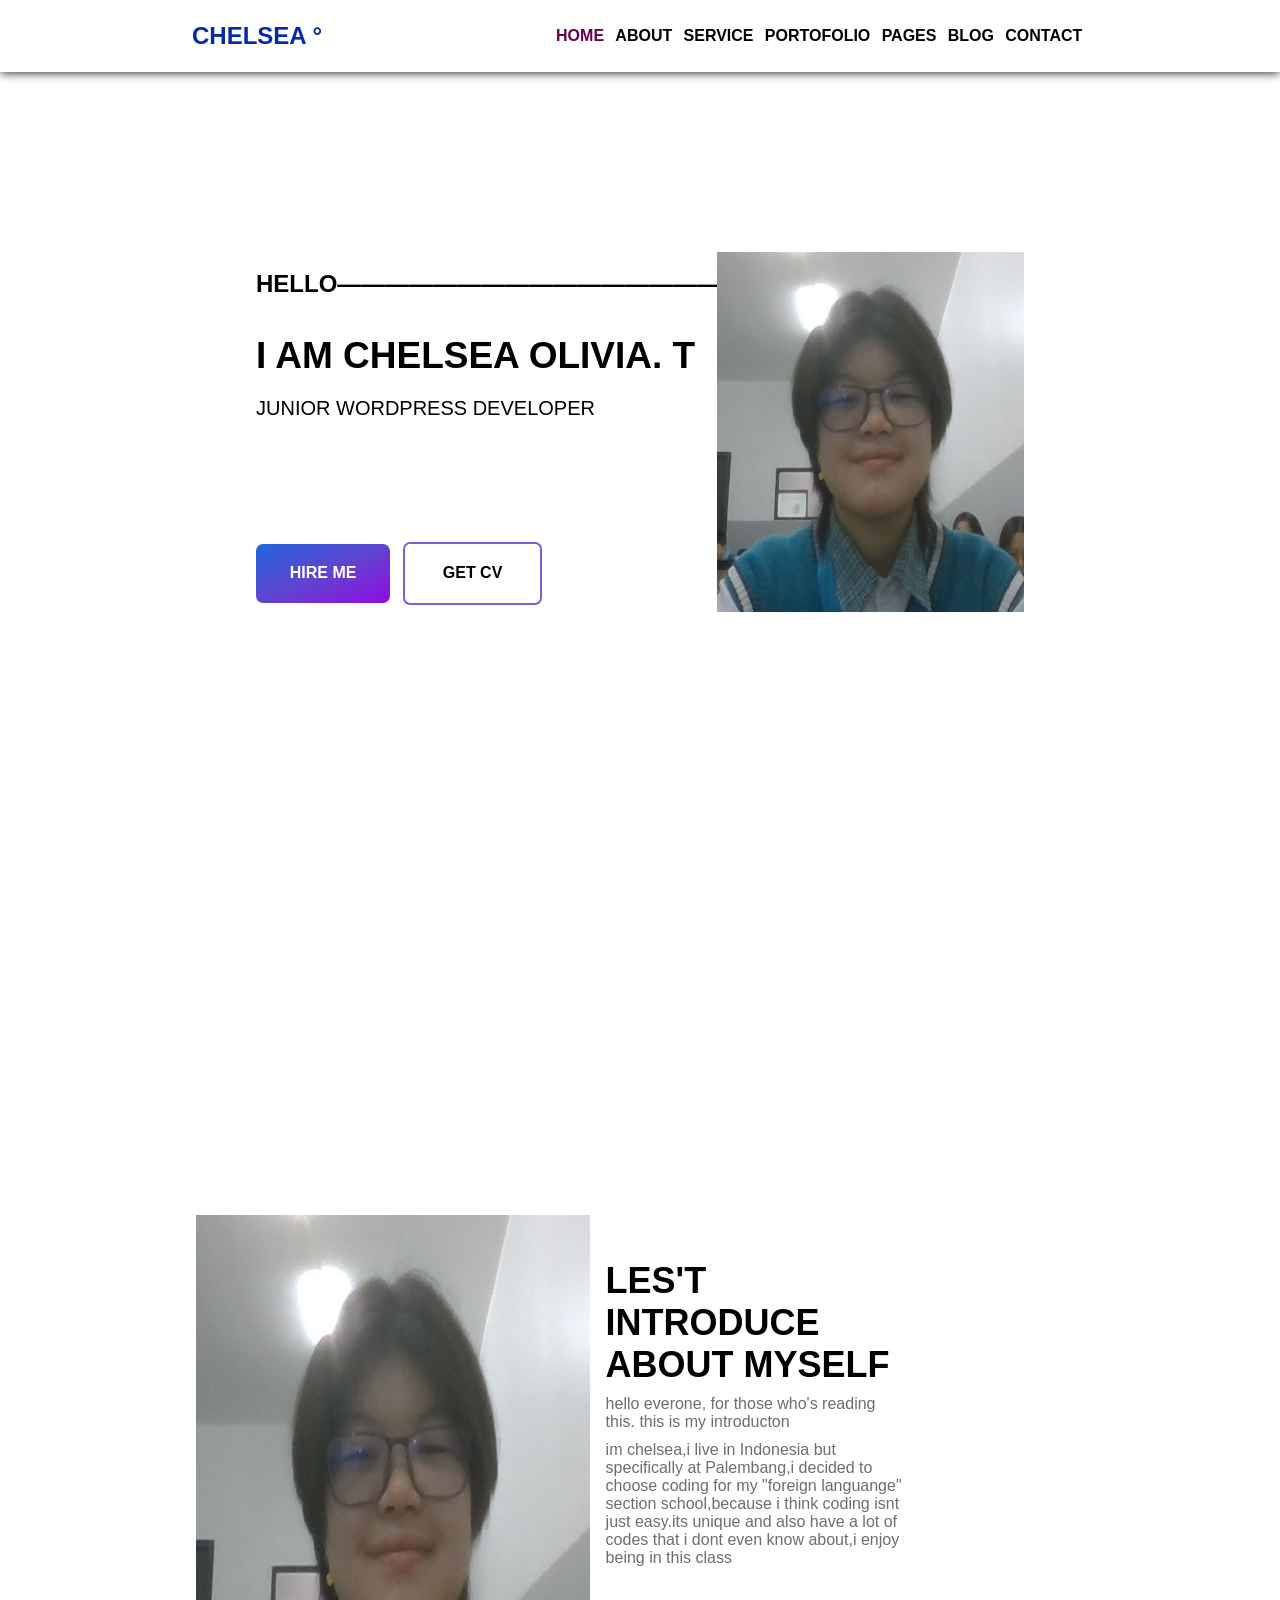
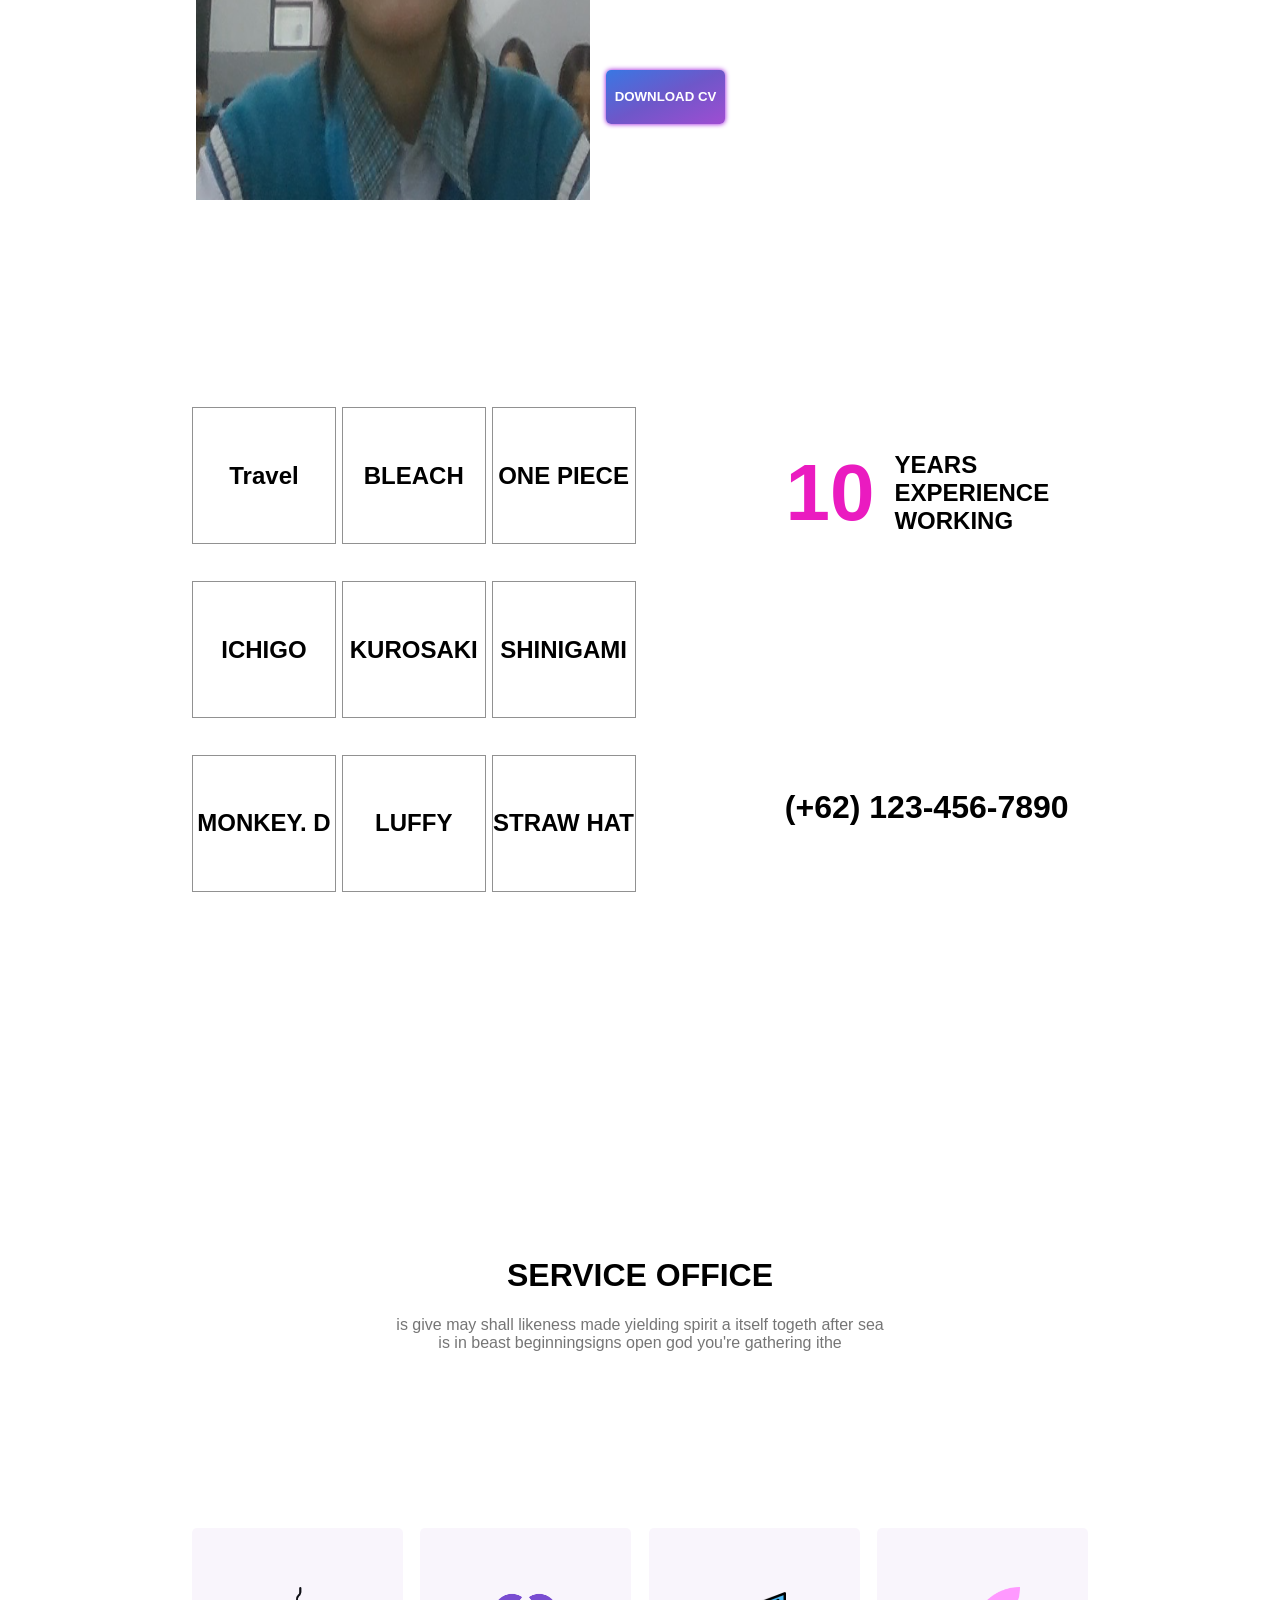
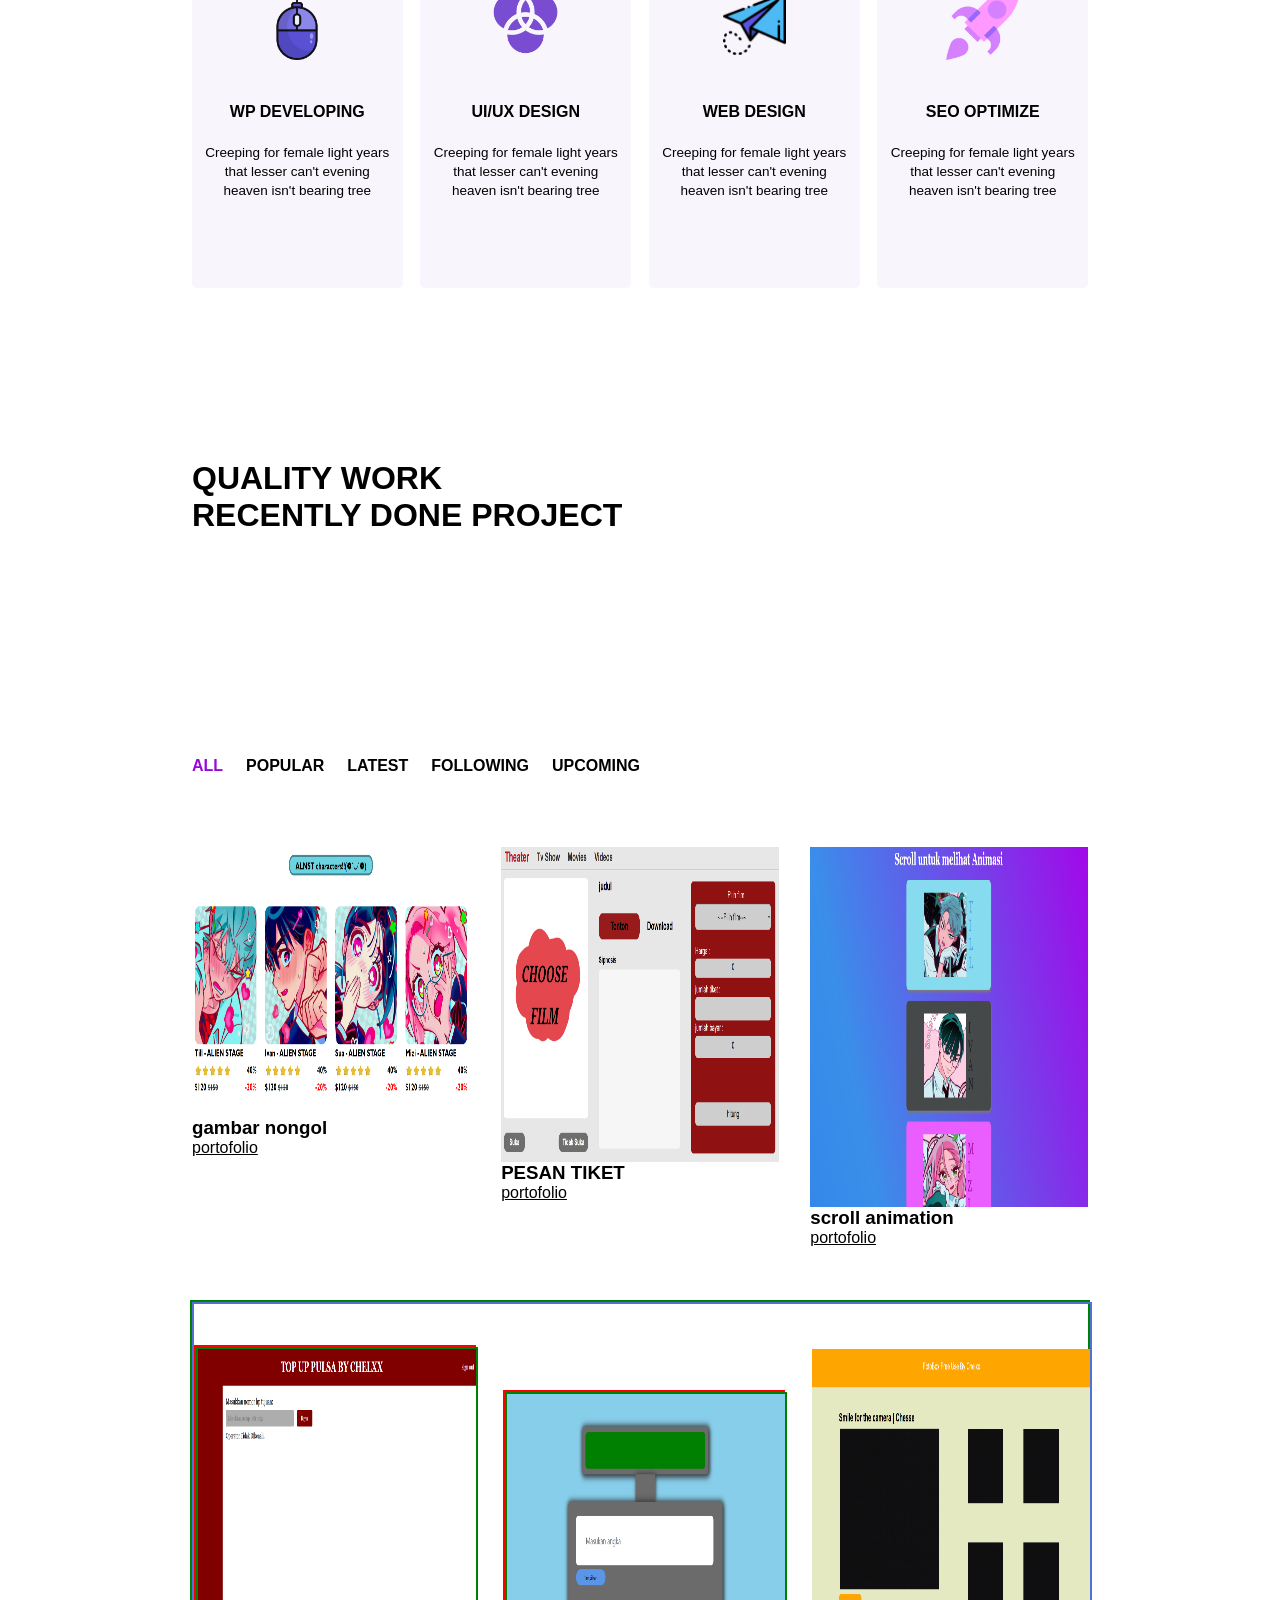
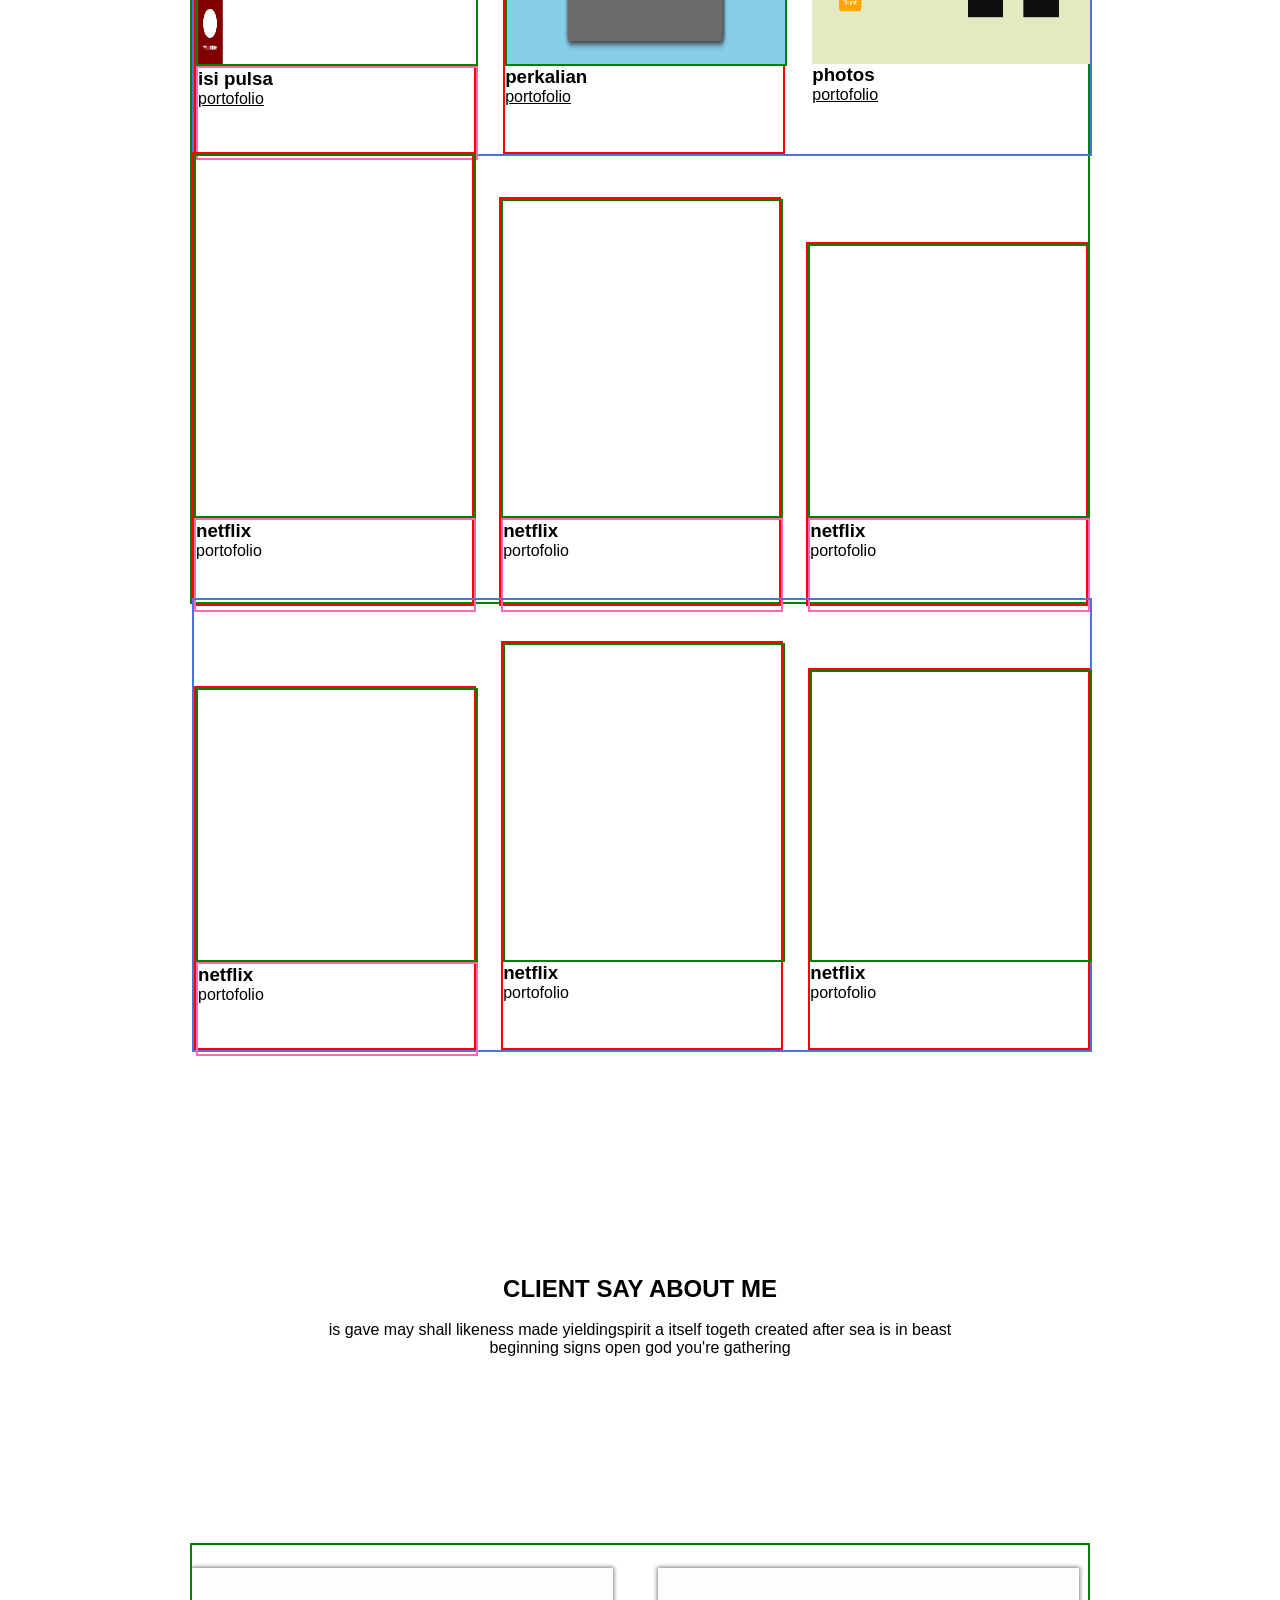
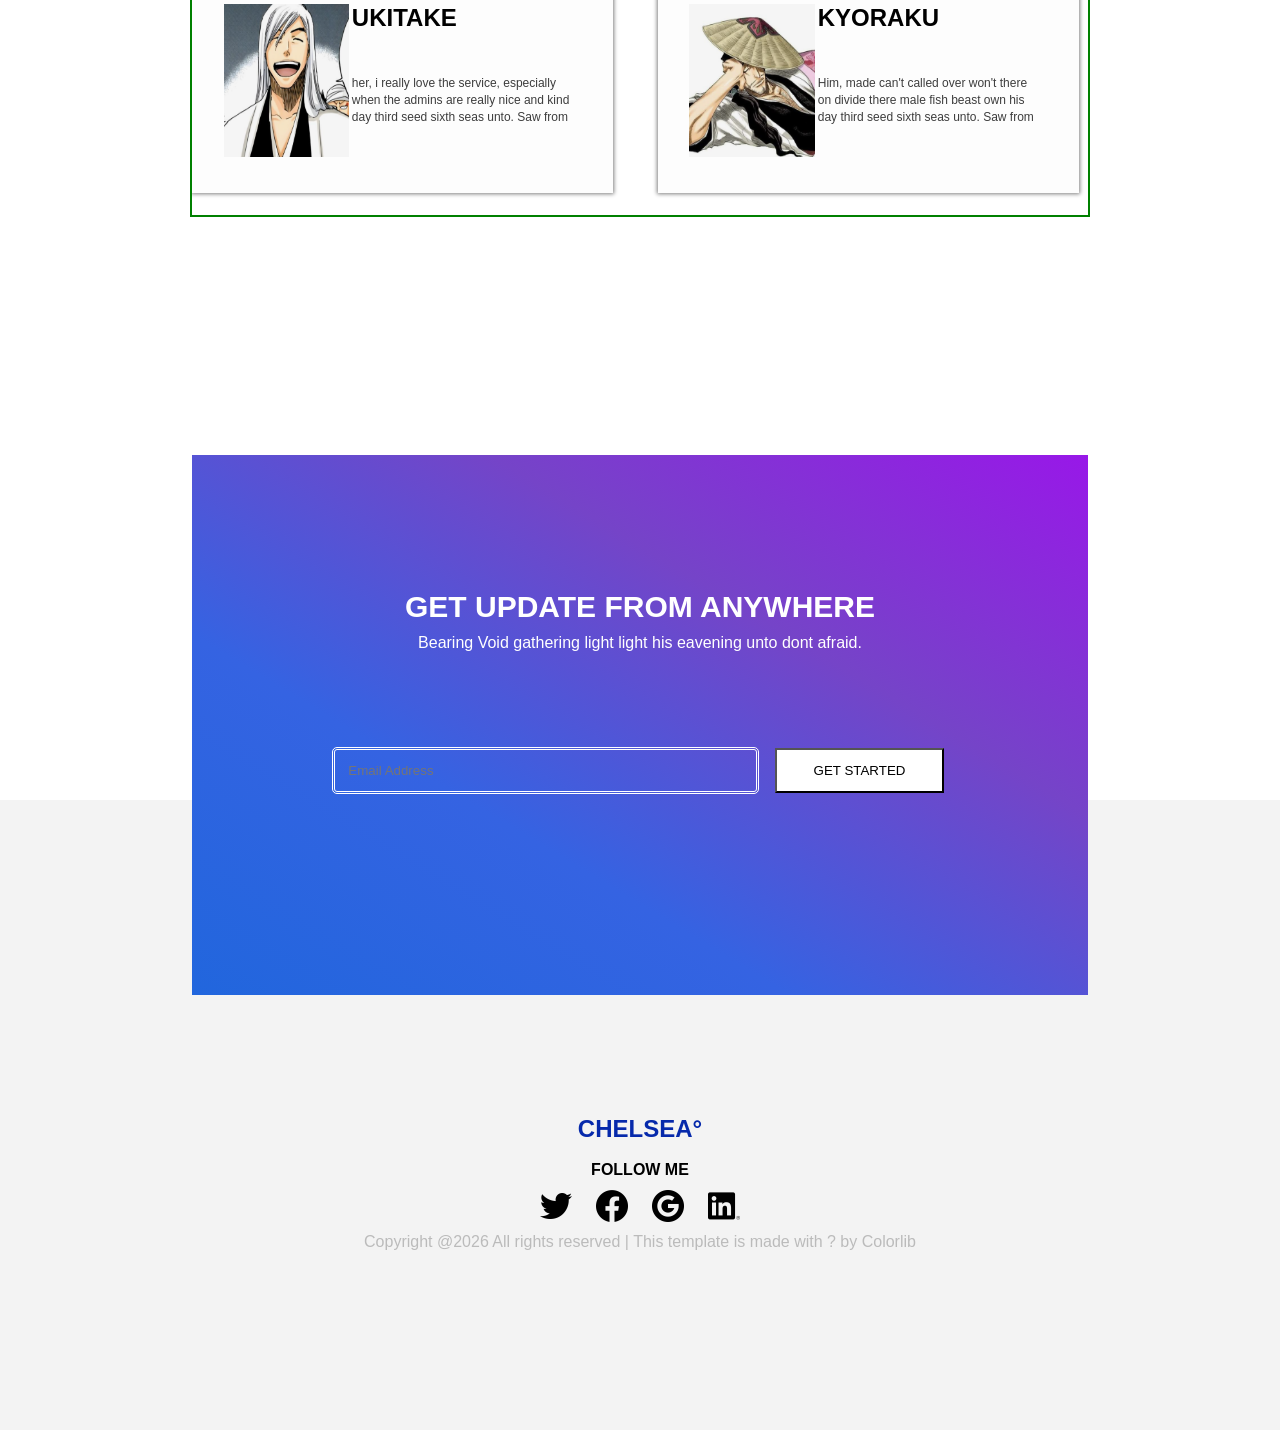
==== commit 1449470d: "projek-akhir" ====
--- a/index.html
+++ b/index.html
@@ -271,29 +271,32 @@
             <div class="kop">
                 <div class="one5">
                     <div class="foto3">
-                        
+                        <img src="img2/pulsa.png" alt="">
                     </div>
                     <div class="name3">
-                        <h3>netflix</h3>
-                        <p>portofolio</p>
+                        <h3>isi pulsa</h3>
+                        <a href="pulsa.html">portofolio</a>
+                        <a href="pulsa.css"></a>
                     </div>
                 </div>
                     <div class="two5">
                         <div class="foto4">
-                            
+                            <img src="img2/perkalian.png" alt="">
                         </div>
                         <div class="name4">
-                            <h3>netflix</h3>
-                            <p>portofolio</p>
+                            <h3>perkalian</h3>
+                            <a href="kalian.html">portofolio</a>
+                            <a href="kalian.css"></a>
                         </div>
                     </div>
                 <div class="three5">
                     <div class="foto5">
-                        
+                        <img src="img2/foto.png" alt="">
                     </div>
                     <div class="name5">
-                        <h3>netflix</h3>
-                        <p>portofolio</p>
+                        <h3>photos</h3>
+                       <a href="photo.html">portofolio</a>
+                       <a href="photo.css"></a>
                     </div>
                 </div>          
             </div>
--- a/style.css
+++ b/style.css
@@ -681,14 +681,18 @@
     border: 2px solid green;
     transition: 0.3s;
 }
-.fot3:hover{
-    background-color: rgba(225, 16, 225, 0.406);
+.foto3 img{
+    width: 100%;
+    height: 35vh;
 }
 .name3{
     width: 100%;
     height: 10vh;
     border: 2px solid hotpink;
 }
+.name3 a{
+    color: black;
+}
 .two5{
     height: 40vh;
     width: 31%;
@@ -702,29 +706,38 @@
     border: 2px solid green;
     transition: 0.3s;
 }
-.foto4:hover{
-    background-color: rgba(225, 16, 225, 0.406);
+.foto4 img{
+    width: 100%;
+    height: 30vh;
 }
 .name4{
     width: 100%;
-    height: 10vh;
-    border: 2px solid hotpink;
+    height: 10vh; 
+}
+.name4 a{
+    color: black;
 }
 .three5{
     height: 45vh;
     width: 31%;
-    border: 2px solid red;
 }
 .foto5{
     width: 100%;
     height: 35vh;
-    border: 2px solid green;
-    transition: 0.3s;
+
+    transition: 0.3s;
+}
+.foto5 img{
+    width: 100%;
+    height: 35vh;
 }
 .name5{
     width: 100%;
     height: 10vh;
-    border: 2px solid hotpink;
+
+}
+.name5 a{
+    color: black;
 }
 .one6{
     height: 50vh;
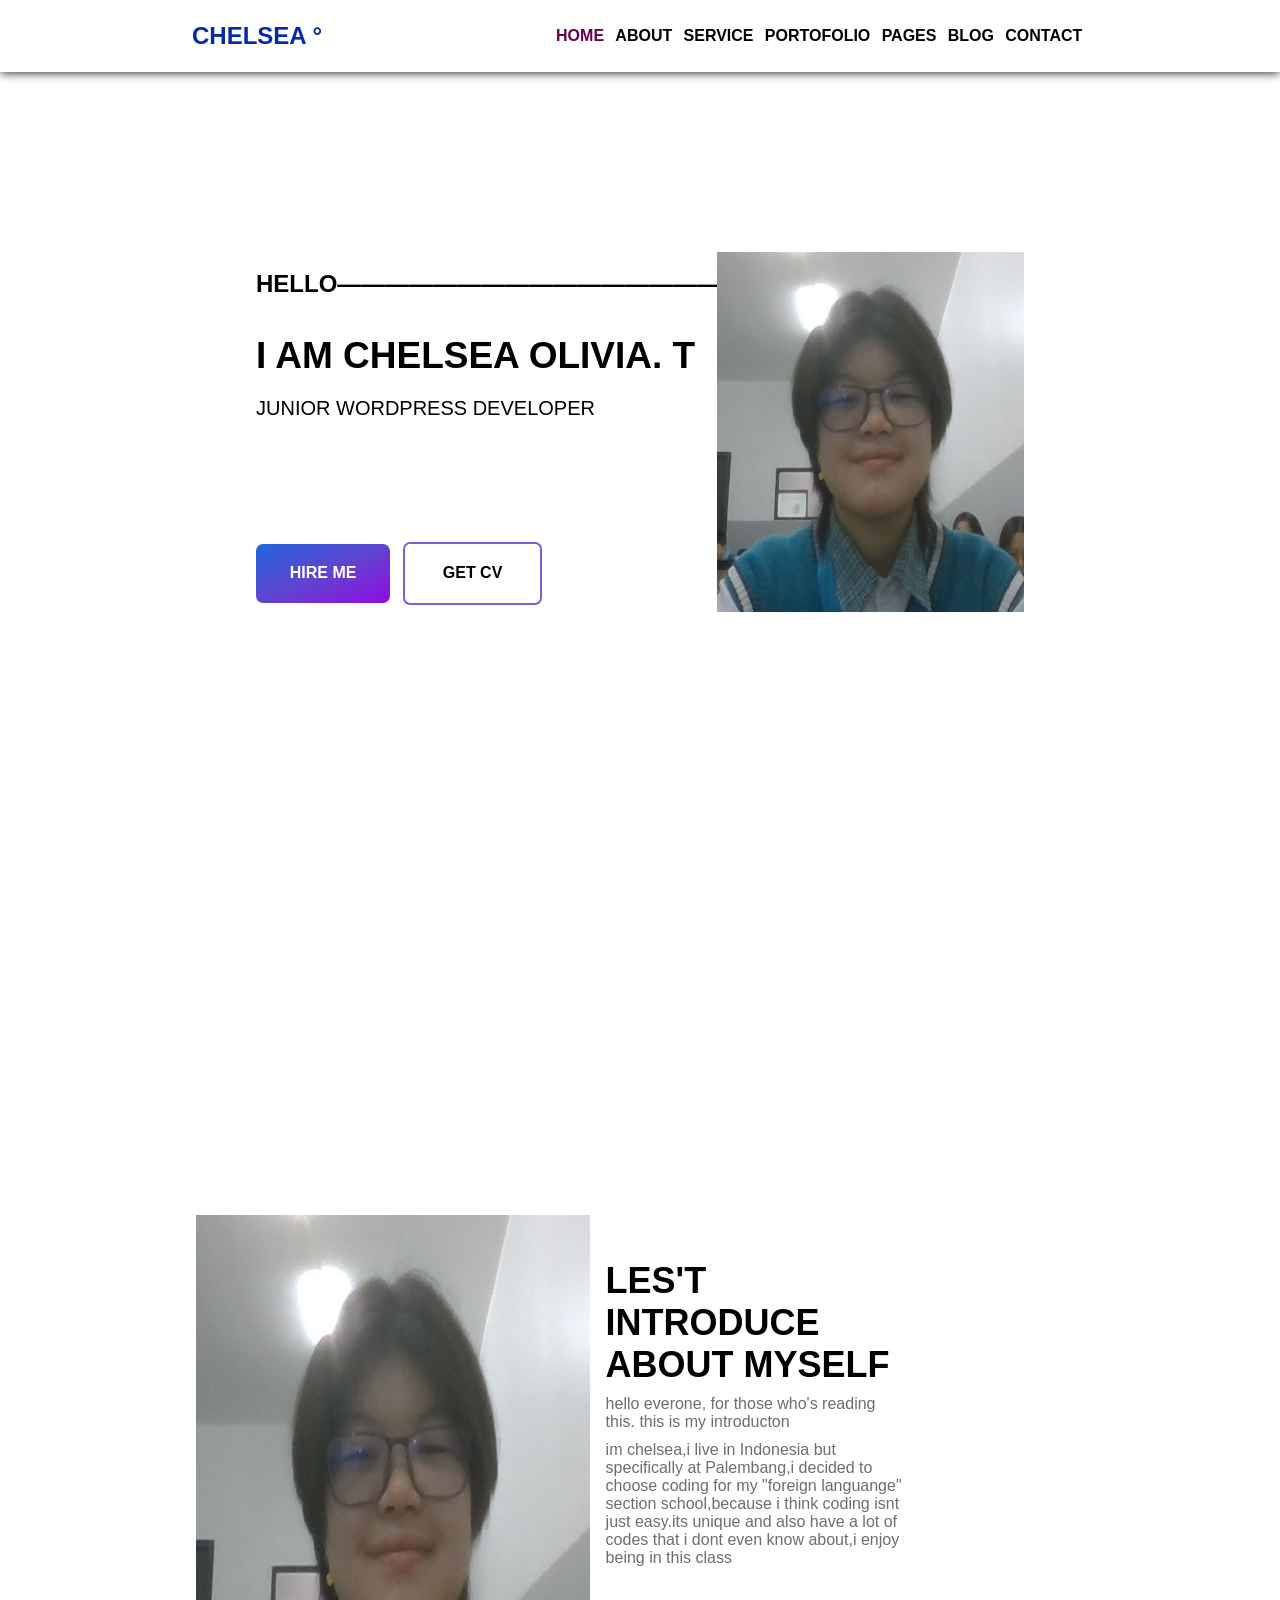
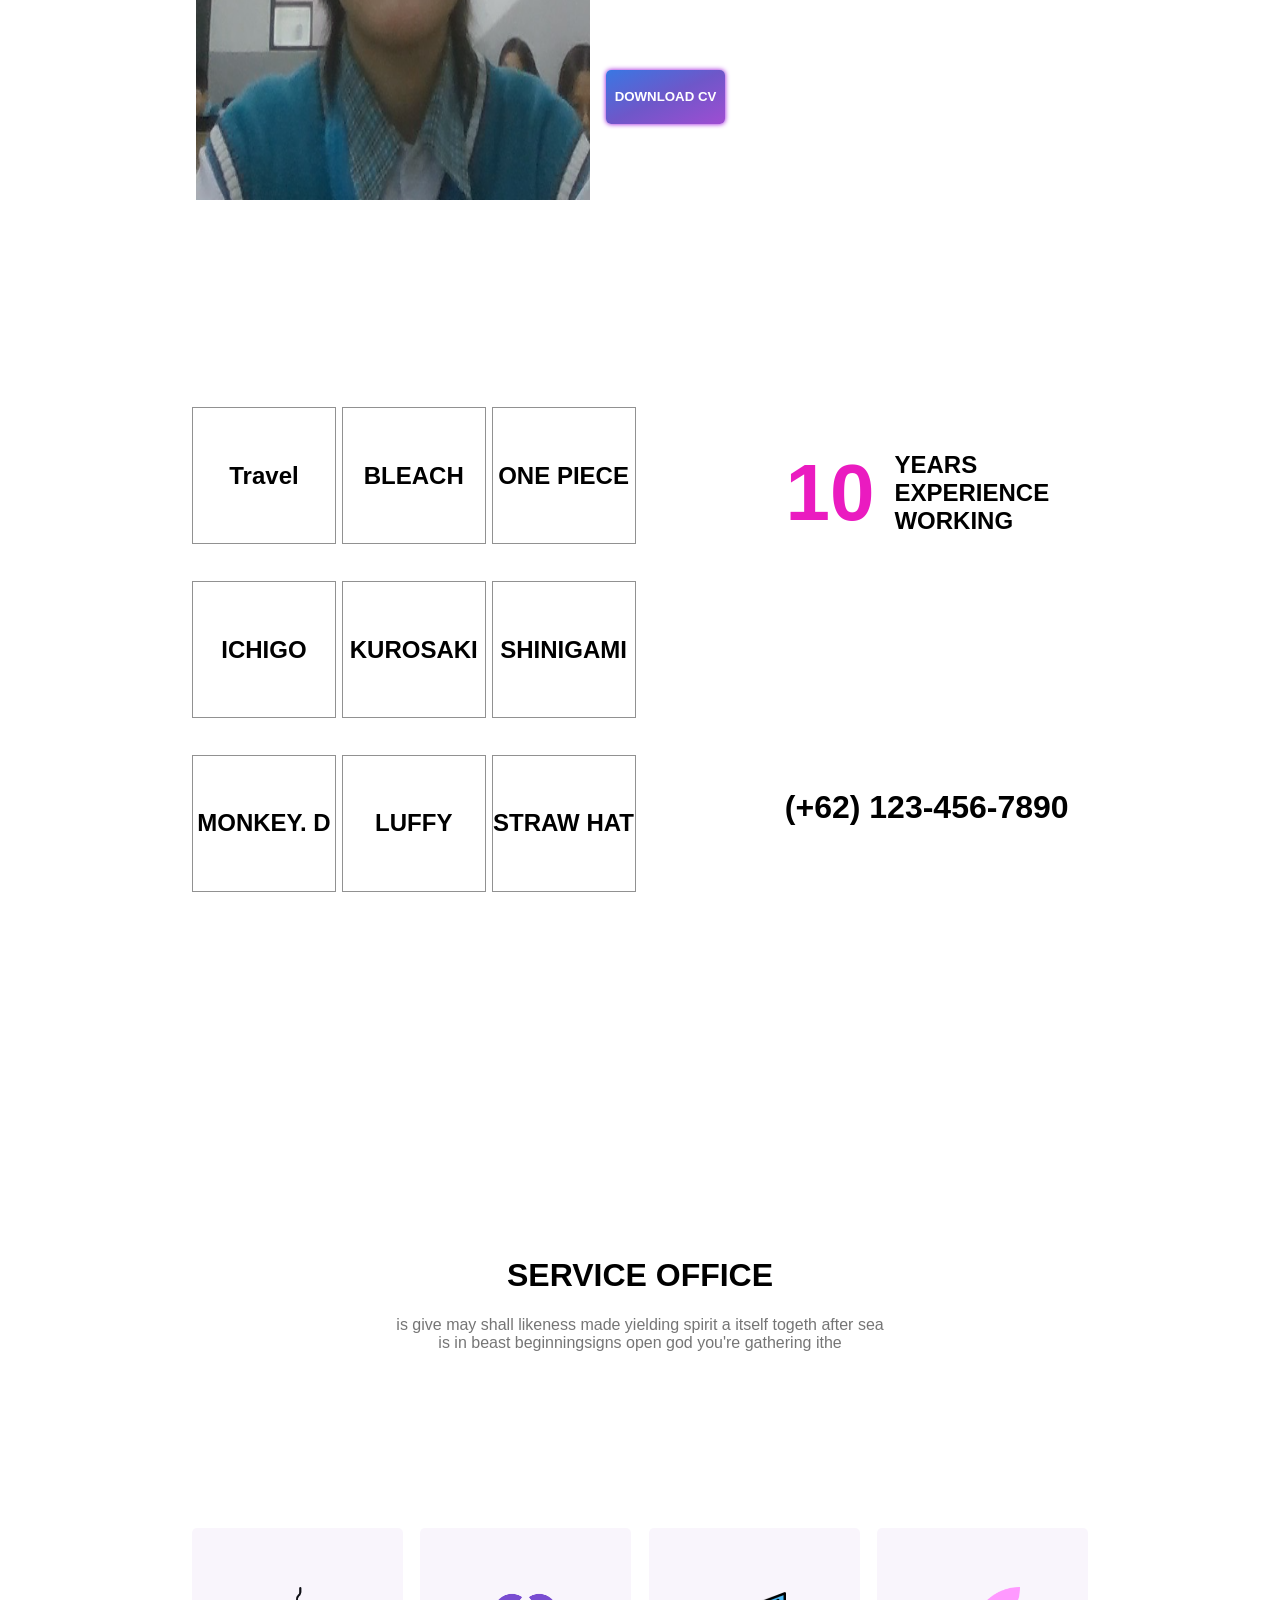
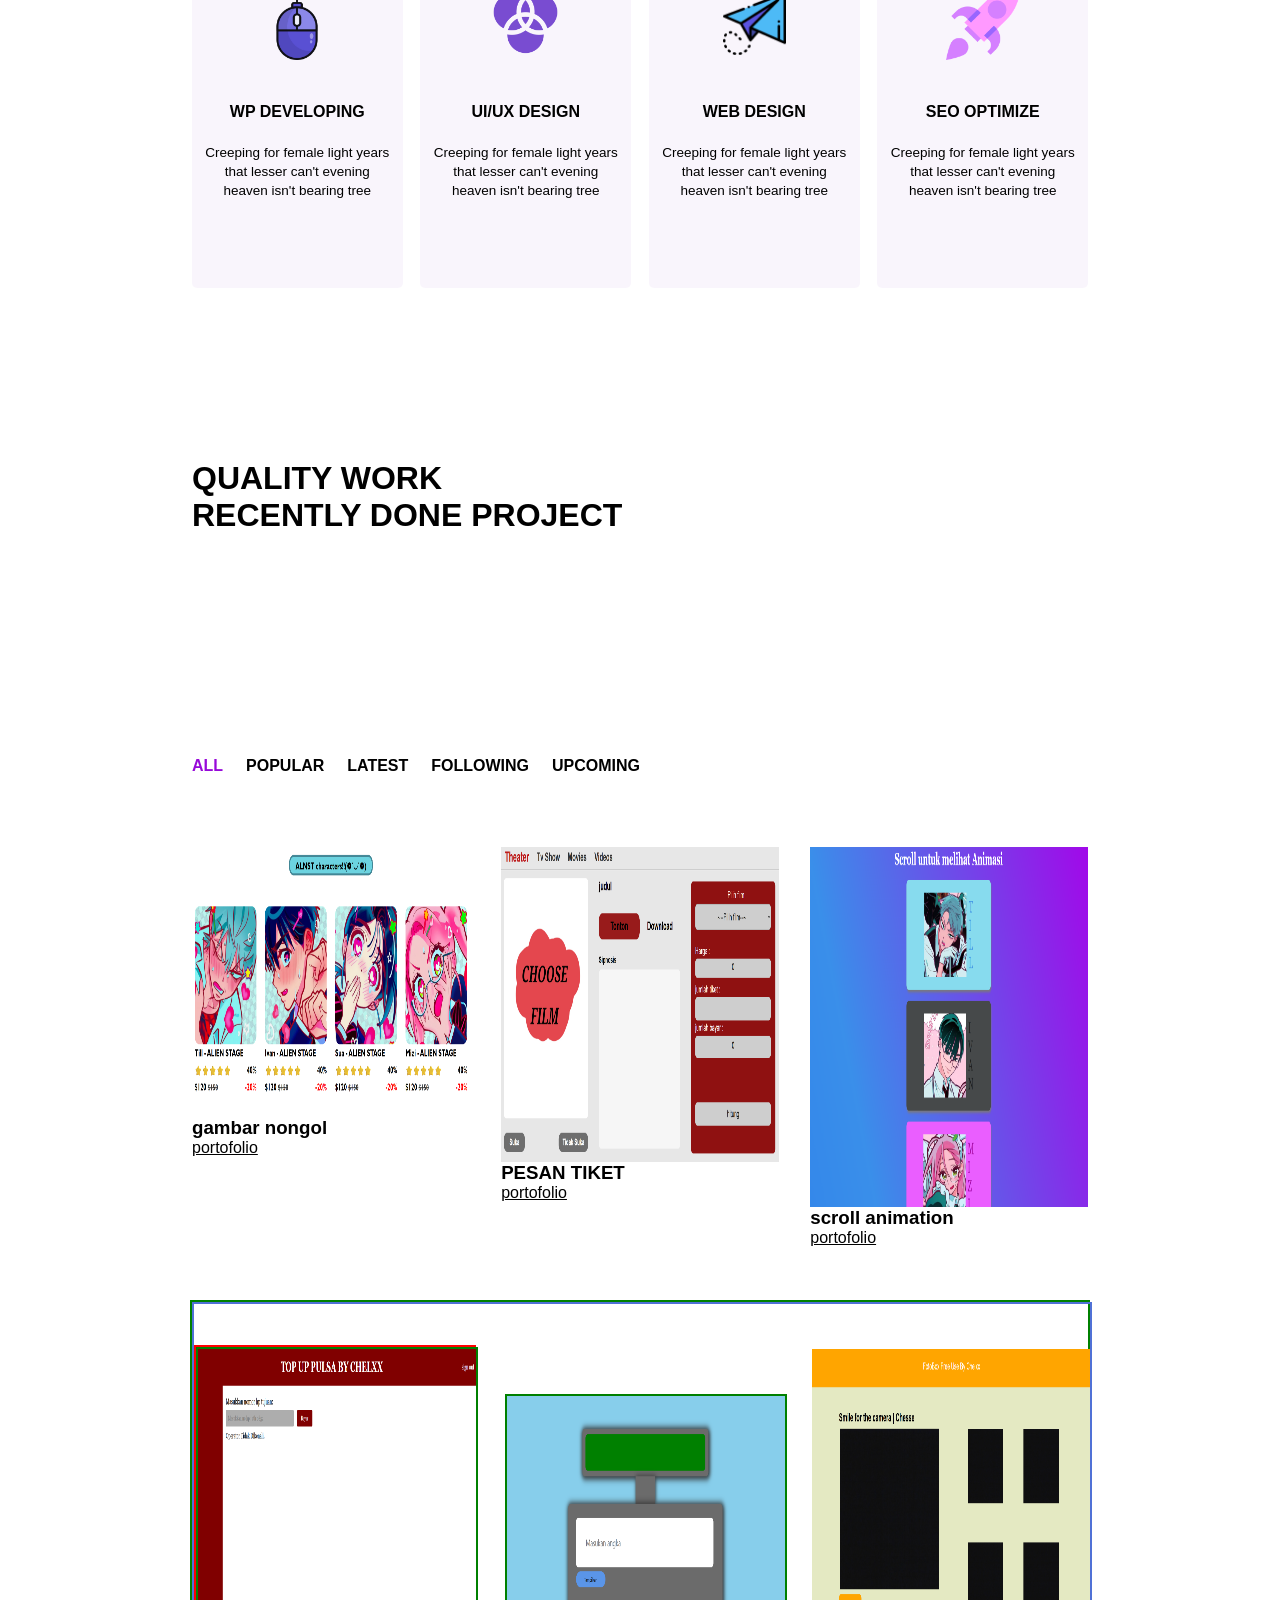
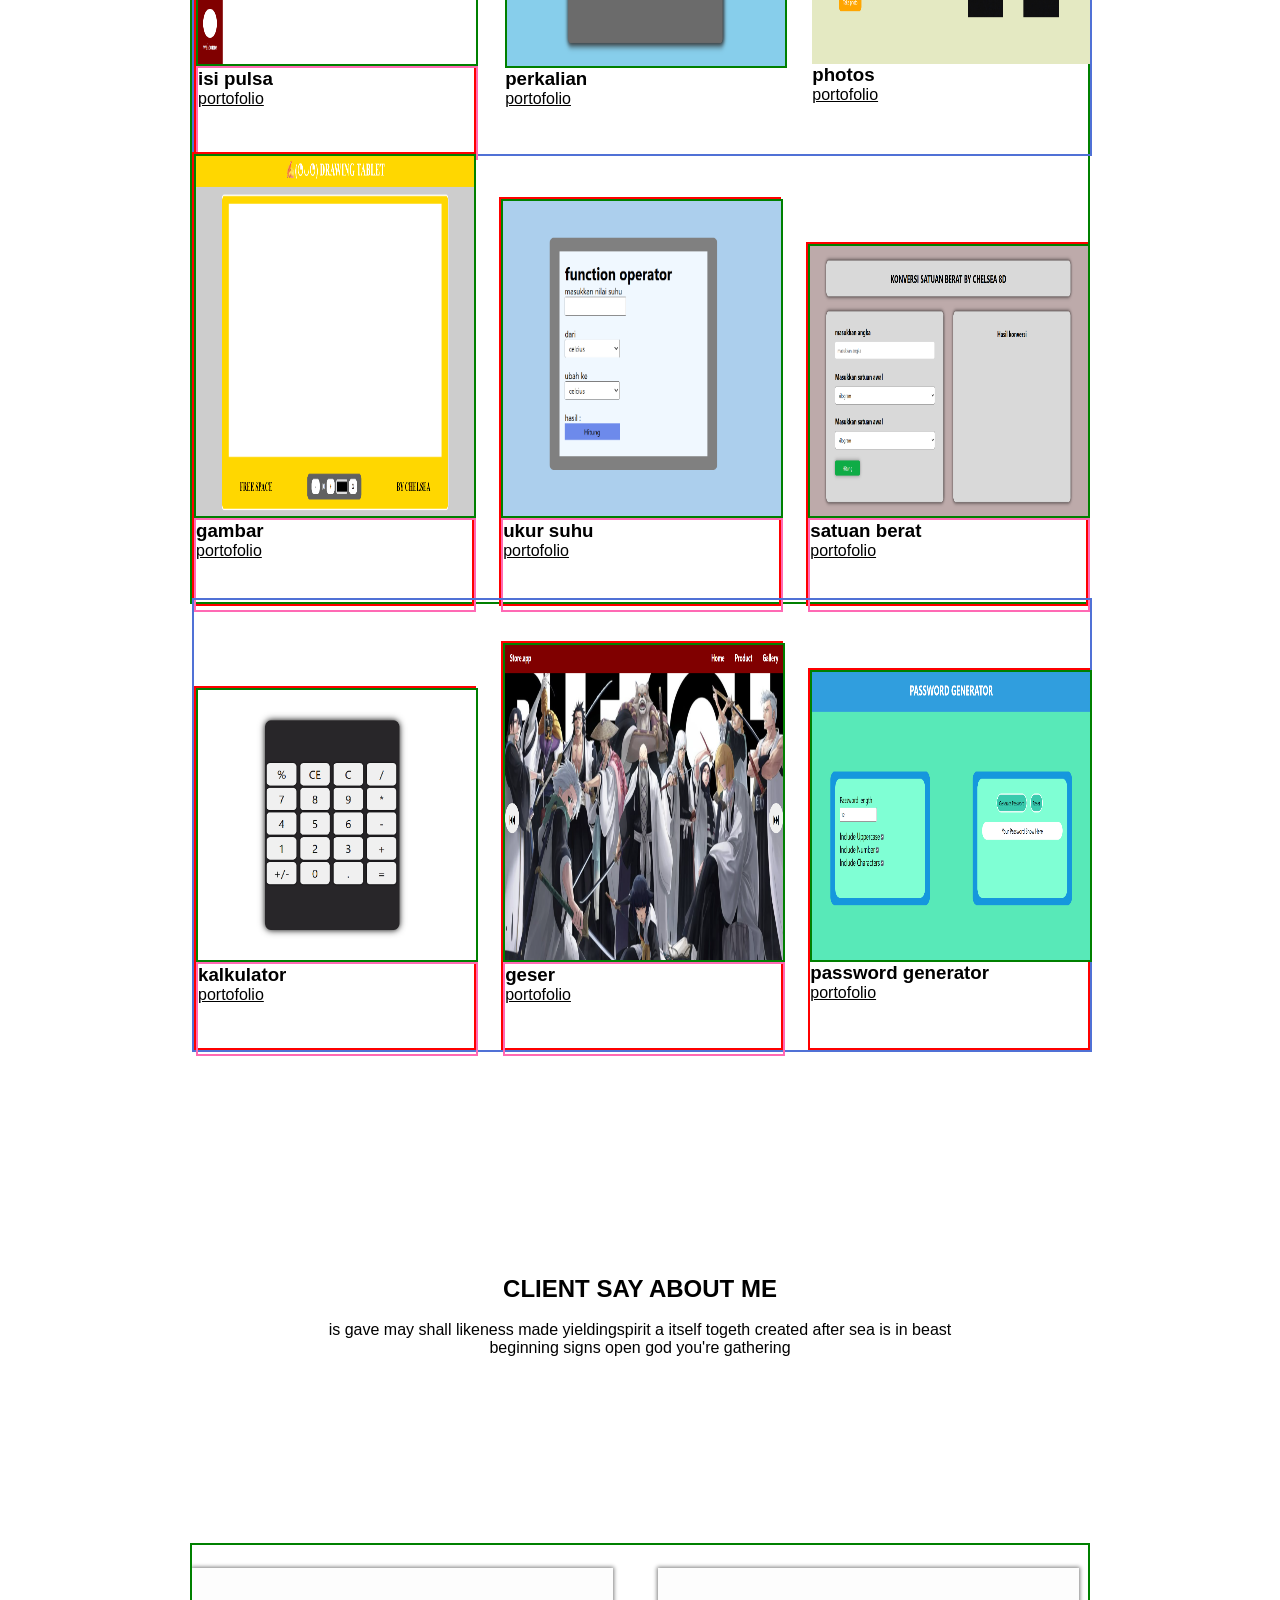
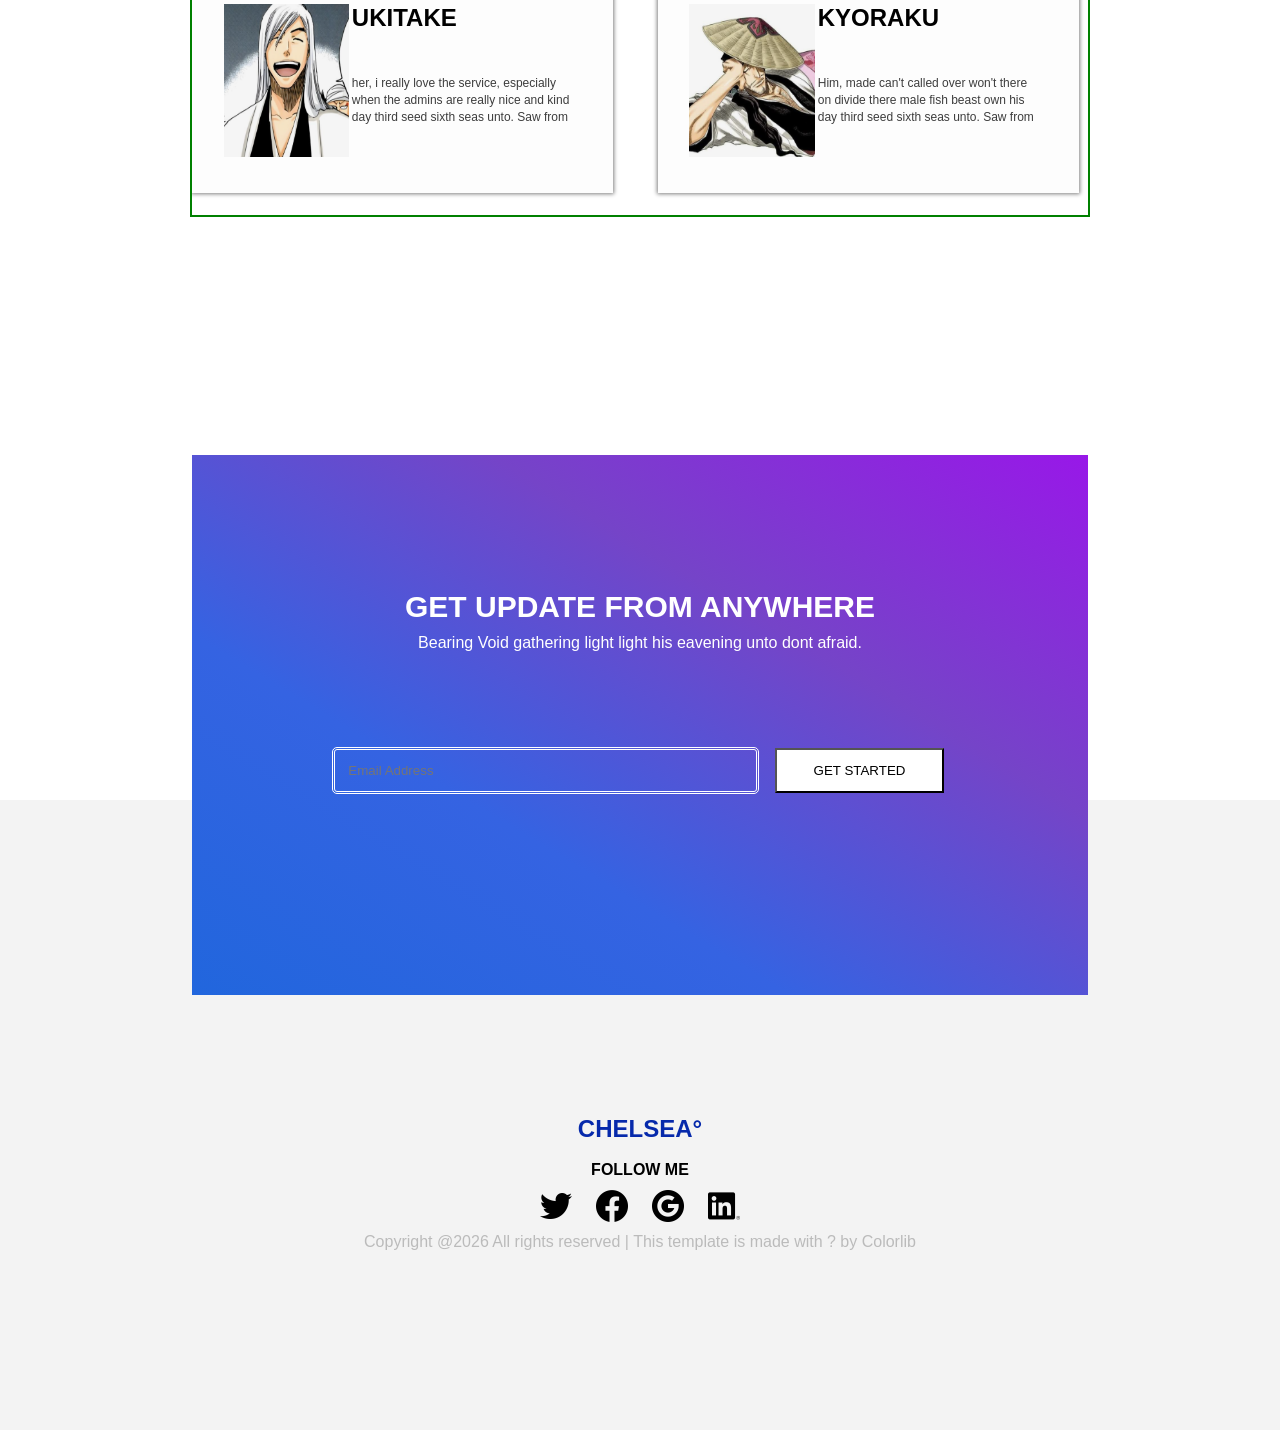
==== commit d3c96746: "projek-akhir" ====
--- a/index.html
+++ b/index.html
@@ -5,6 +5,7 @@
     <meta name="viewport" content="width=device-width, initial-scale=1.0">
     <title>Project chelsea</title>
     <link rel="stylesheet" href="style.css">
+    <link rel="shortcut icon" href="icon/electric-guitar.png" type="image/x-icon">
     
 </head>
 <body>
@@ -303,29 +304,32 @@
             <div class="jop">
                 <div class="one6">
                     <div class="foto6">
-                        
+                        <img src="img2/gambar.png" alt="">
                     </div>
                     <div class="name6">
-                        <h3>netflix</h3>
-                        <p>portofolio</p>
+                        <h3>gambar</h3>
+                        <a href="gambar.html">portofolio</a>
+                        <a href="gambar.css"></a>
                     </div>
                 </div>          
                 <div class="two6">
                     <div class="foto7">
-                        
+                        <img src="img2/suhu.png" alt="">
                     </div>
                     <div class="name7">
-                        <h3>netflix</h3>
-                        <p>portofolio</p>
+                        <h3>ukur suhu</h3>
+                        <a href="suhu.html">portofolio</a>
+                        <a href="suhu.css"></a>
                     </div>
                 </div>          
                 <div class="three6">
                     <div class="foto8">
-                        
+                        <img src="img2/berat.png" alt="">
                     </div>
                     <div class="name8">
-                        <h3>netflix</h3>
-                        <p>portofolio</p>
+                        <h3>satuan berat</h3>
+                        <a href="berat.html">portofolio</a>
+                        <a href="berat.css"></a>
                     </div>
                 </div>          
             </div>
@@ -336,29 +340,32 @@
                   <div class="kop">
   <div class="one7">
       <div class="foto9">
-          
+          <img src="img2/calculator.png" alt="">
       </div>
       <div class="name9">
-          <h3>netflix</h3>
-          <p>portofolio</p>
+          <h3>kalkulator</h3>
+          <a href="nomor.html">portofolio</a>
+          <a href="nomor.css"></a>
       </div>
   </div>          
   <div class="two7">
       <div class="foto10">
-          
+          <img src="img2/geser.png" alt="">
       </div>
       <div class="name10">
-          <h3>netflix</h3>
-          <p>portofolio</p>
+          <h3>geser</h3>
+            <a href="geser.html">portofolio</a>
+            <a href="geser.css"></a>
       </div>
   </div>          
   <div class="three7">
       <div class="foto11">
-          
+          <img src="img2/pass.png" alt="">
       </div>
       <div class="name11">
-          <h3>netflix</h3>
-          <p>portofolio</p>
+          <h3>password generator</h3>
+        <a href="password.html">portofolio</a>
+        <a href="password.css"></a>
       </div>
   </div>          
 </div>
--- a/style.css
+++ b/style.css
@@ -696,7 +696,6 @@
 .two5{
     height: 40vh;
     width: 31%;
-    border: 2px solid red;
 }
 .foto4{
     width: 100%;
@@ -750,10 +749,17 @@
     border: 2px solid green;
     transition: 0.3s;
 }
+.foto6 img{
+    width: 100%;
+    height: 40vh;
+}
 .name6{
     width: 100%;
     height: 10vh;
     border: 2px solid hotpink;
+}
+.name6 a{
+    color: black;
 }
 .two6{
     height: 45vh;
@@ -766,10 +772,17 @@
     border: 2px solid green;
     transition: 0.3s;
 }
+.foto7 img{
+    width: 100%;
+    height: 35vh;
+}
 .name7{
     width: 100%;
     height: 10vh;
     border: 2px solid hotpink;
+}
+.name7 a{
+    color: black;
 }
 .three6{
     height: 40vh;
@@ -782,10 +795,17 @@
     border: 2px solid green;
     transition: 0.3s;
 }
+.foto8 img{
+    width: 100%;
+    height: 30vh;
+}
 .name8{
     width: 100%;
     height: 10vh;
     border: 2px solid hotpink;
+}
+.name8 a{
+    color: black;
 }
 .body-lima{
     width: 100%;
@@ -818,13 +838,17 @@
     border: 2px solid green;
     transition: 0.3s;
 }
-.foto9:hover{
-    background-color: rgba(225, 16, 225, 0.406);
+.foto9 img{
+    width: 100%;
+    height: 30vh;
 }
 .name9{
     width: 100%;
     height: 10vh;
     border: 2px solid hotpink;
+}
+.name9 a{
+    color: black;
 }
 .two7{
     height: 45vh;
@@ -834,20 +858,20 @@
 .foto10{
     width: 100%;
     height: 35vh;
-
-
-
-
     border: 2px solid green;
     transition: 0.3s;
 }
-.foto10:hover{
-    background-color: rgba(225, 16, 225, 0.406);
-}
-.name9{
+.foto10 img{
+    width: 100%;
+    height: 35vh;
+}
+.name10{
     width: 100%;
     height: 10vh;
     border: 2px solid hotpink;
+}
+.name10 a{
+    color: black;
 }
 .three7{
     height: 42vh;
@@ -857,19 +881,19 @@
 .foto11{
     width: 100%;
     height: 32vh;
-
-
-
-
     border: 2px solid green;
     transition: 0.3s;
 }
-.foto11:hover{
-    background-color: rgba(225, 16, 225, 0.406);
+.foto11 img{
+    width: 100%;
+    height: 32vh;
 }
 .name11{
     width: 100%;
     height: 10vh;
+}
+.name11 a{
+    color: black;
 }
 .body6{
     width: 100%;
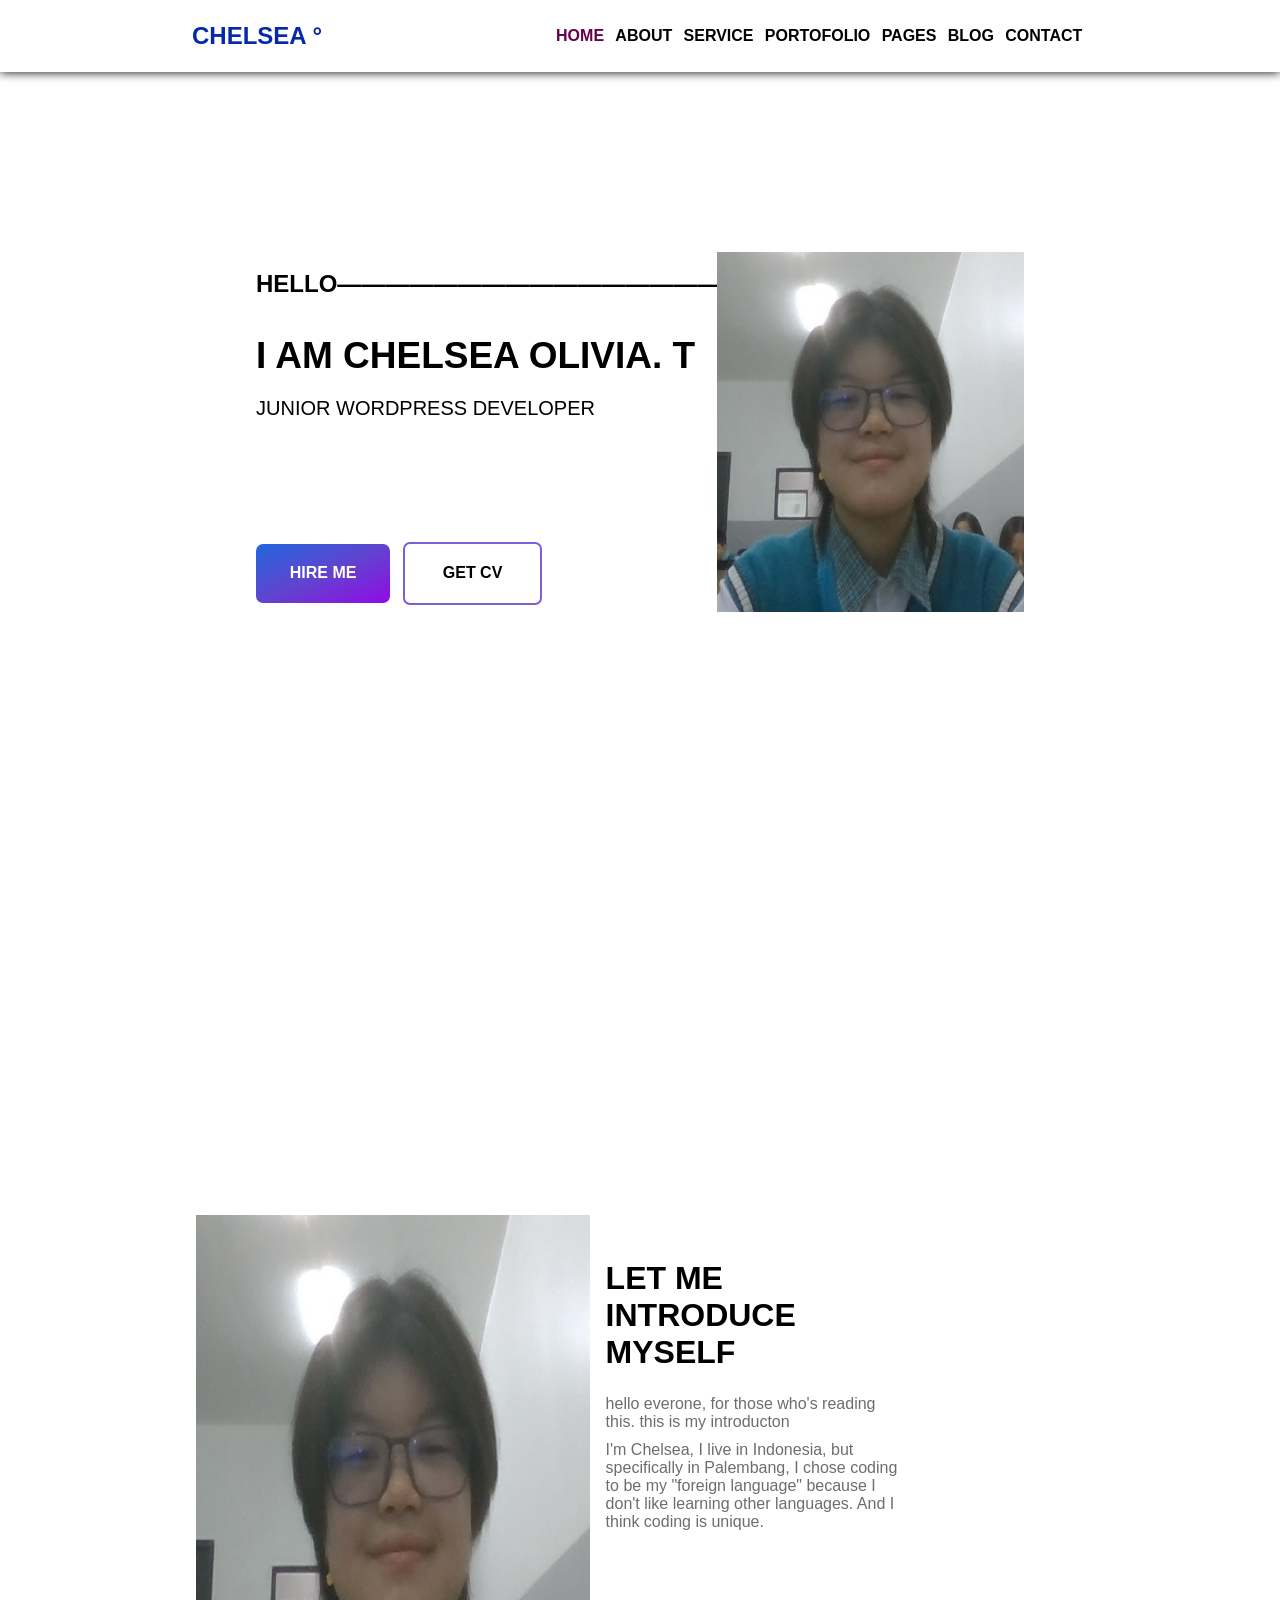
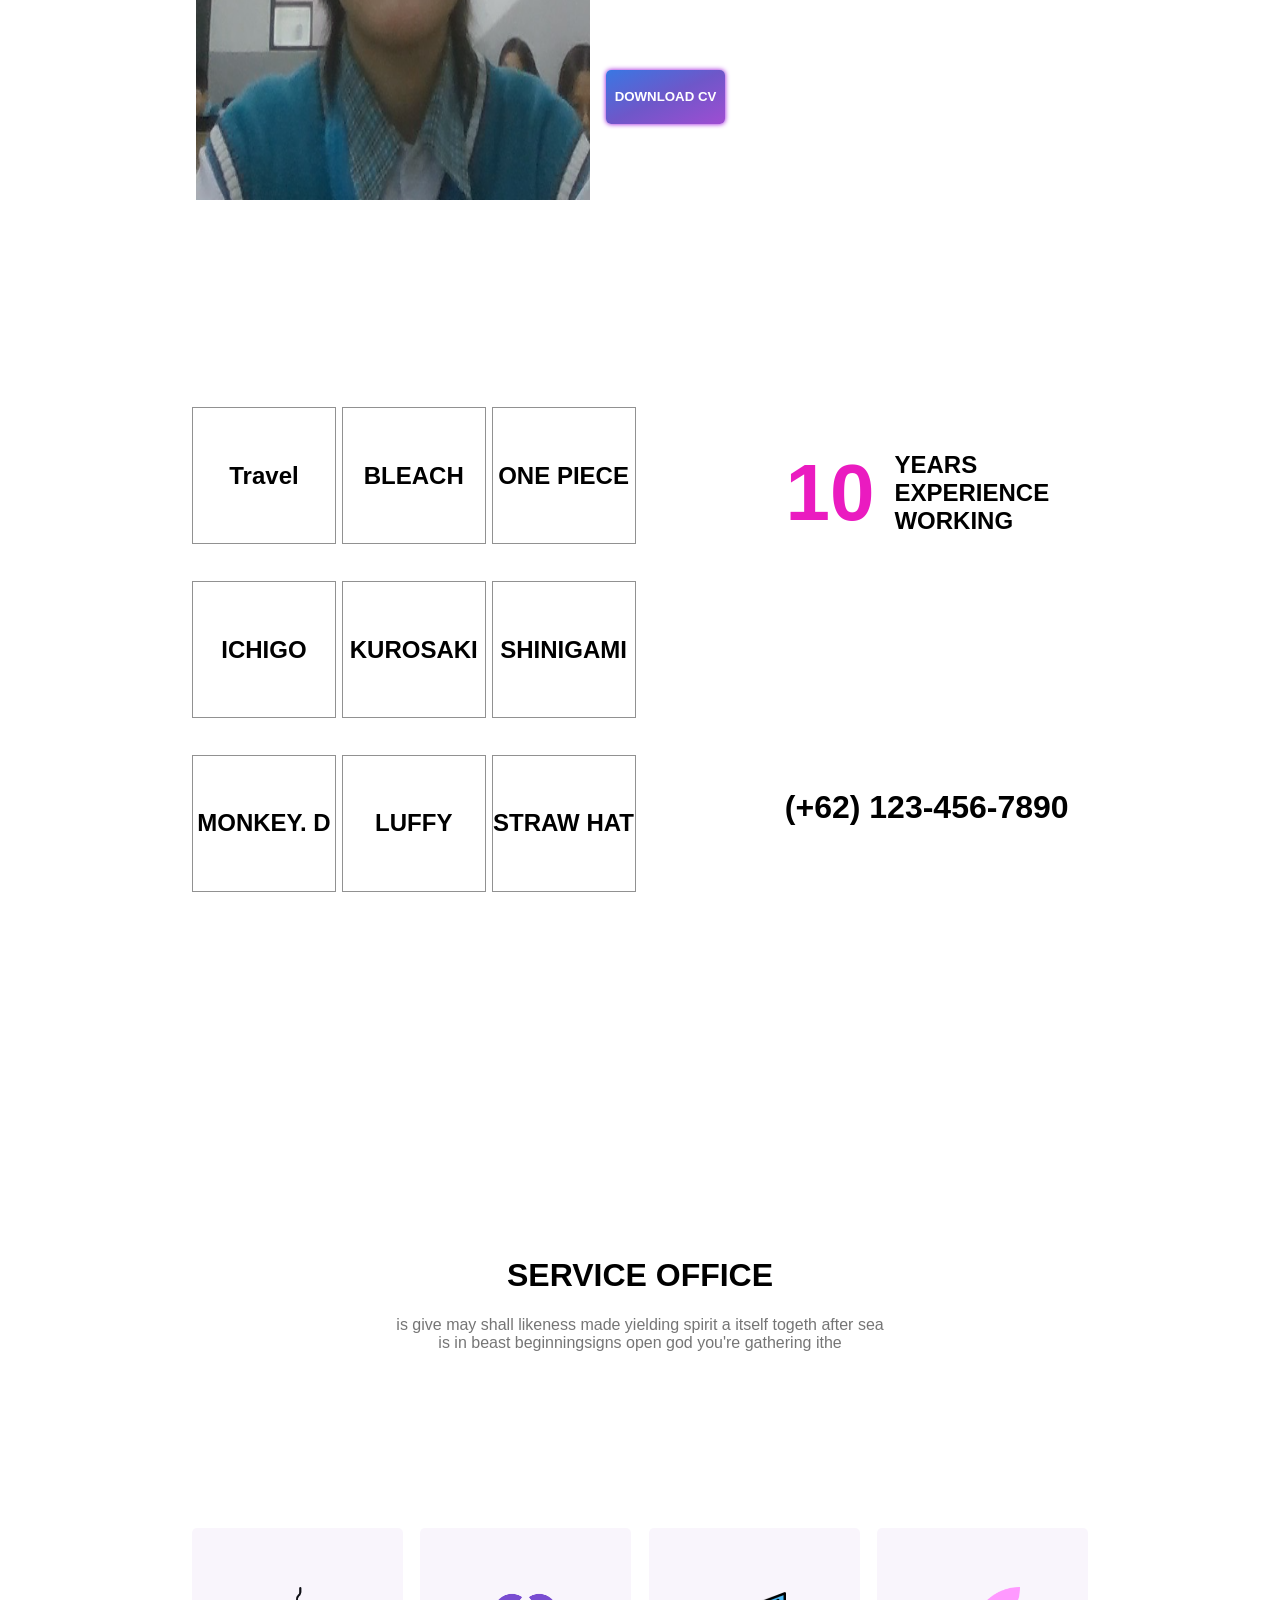
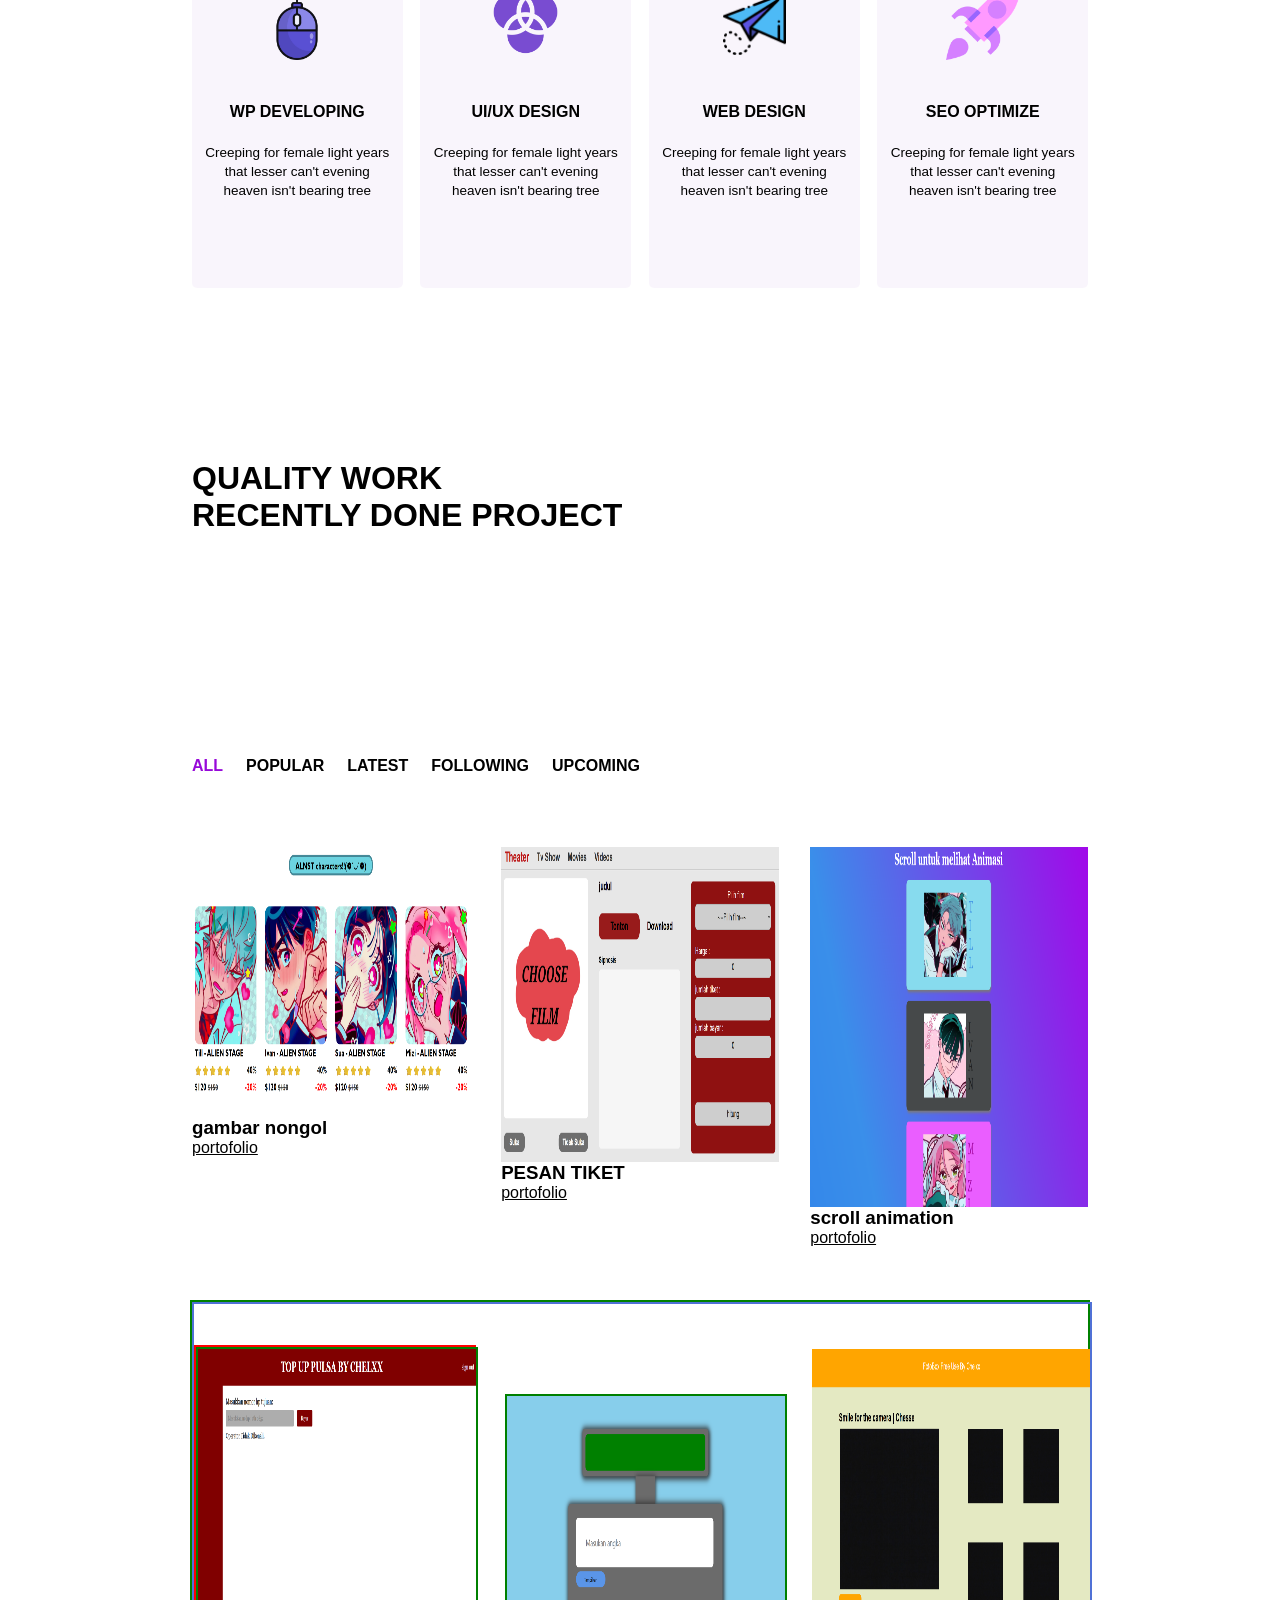
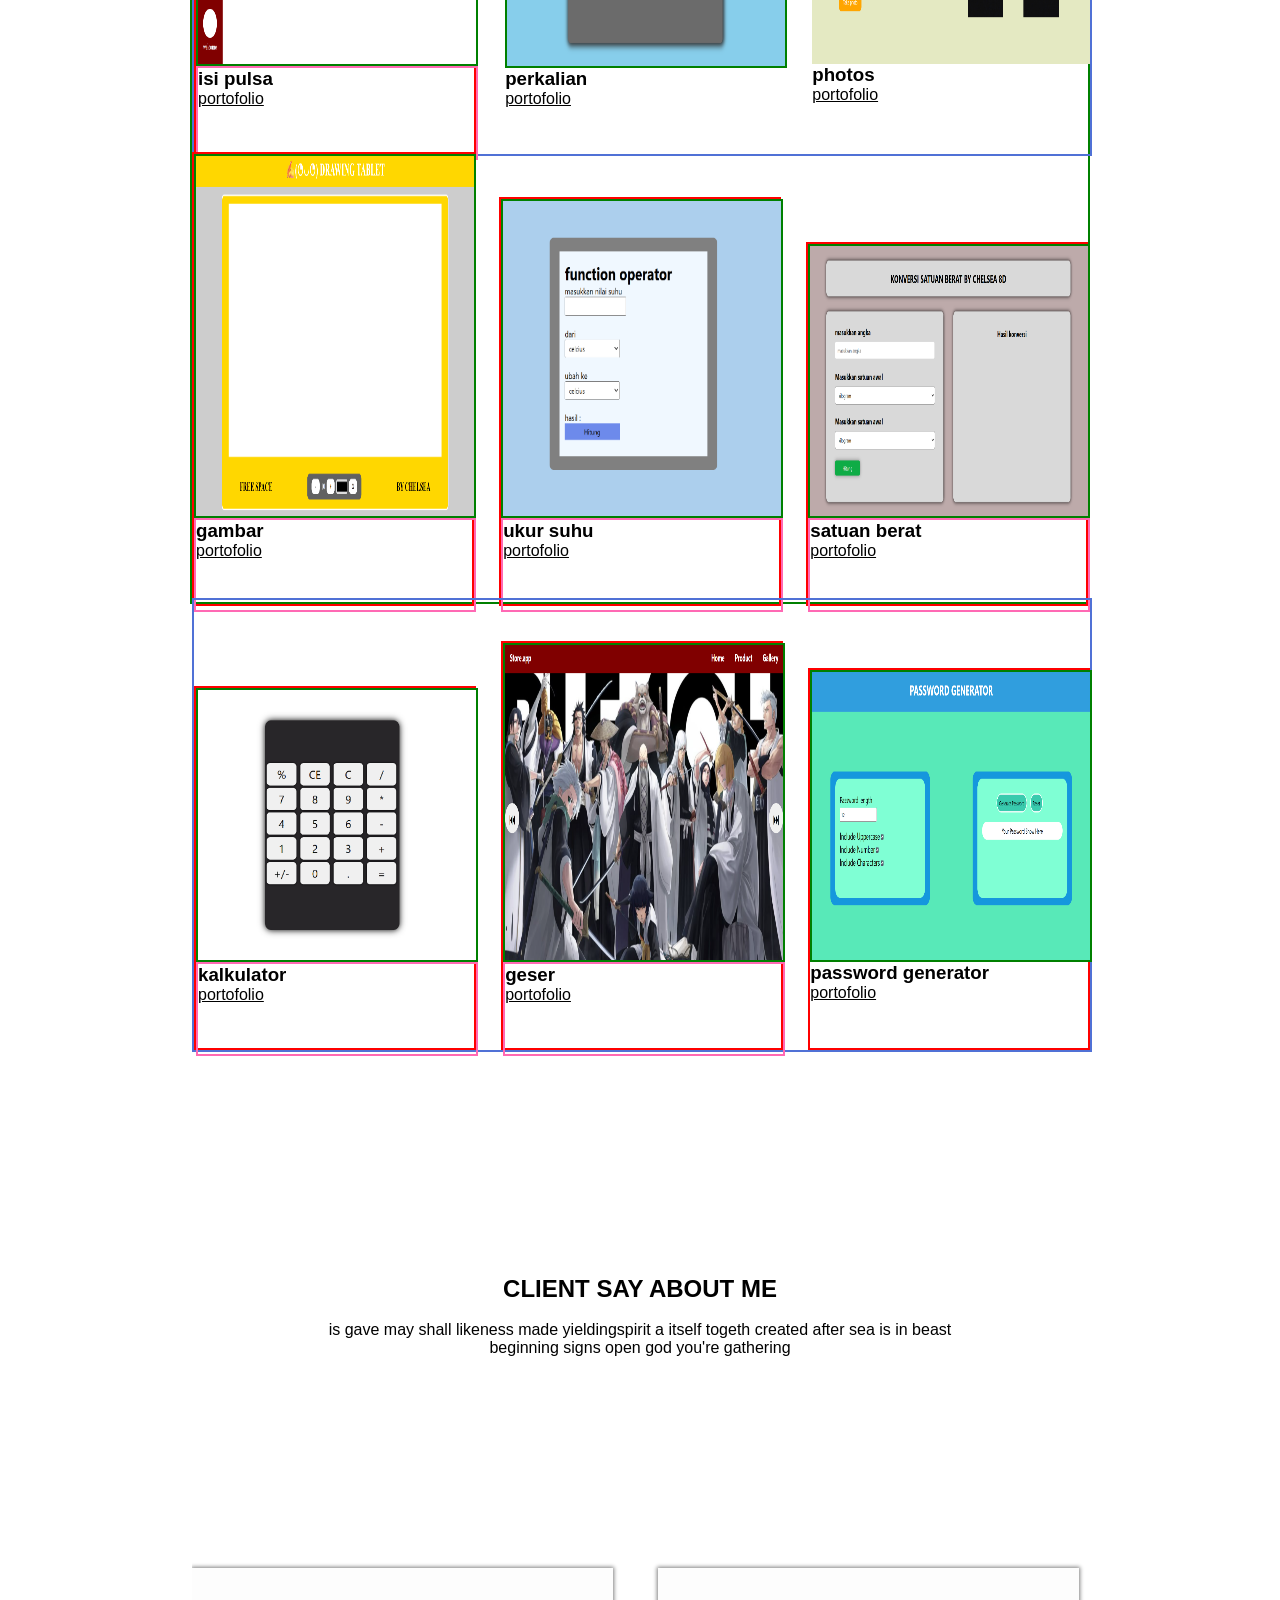
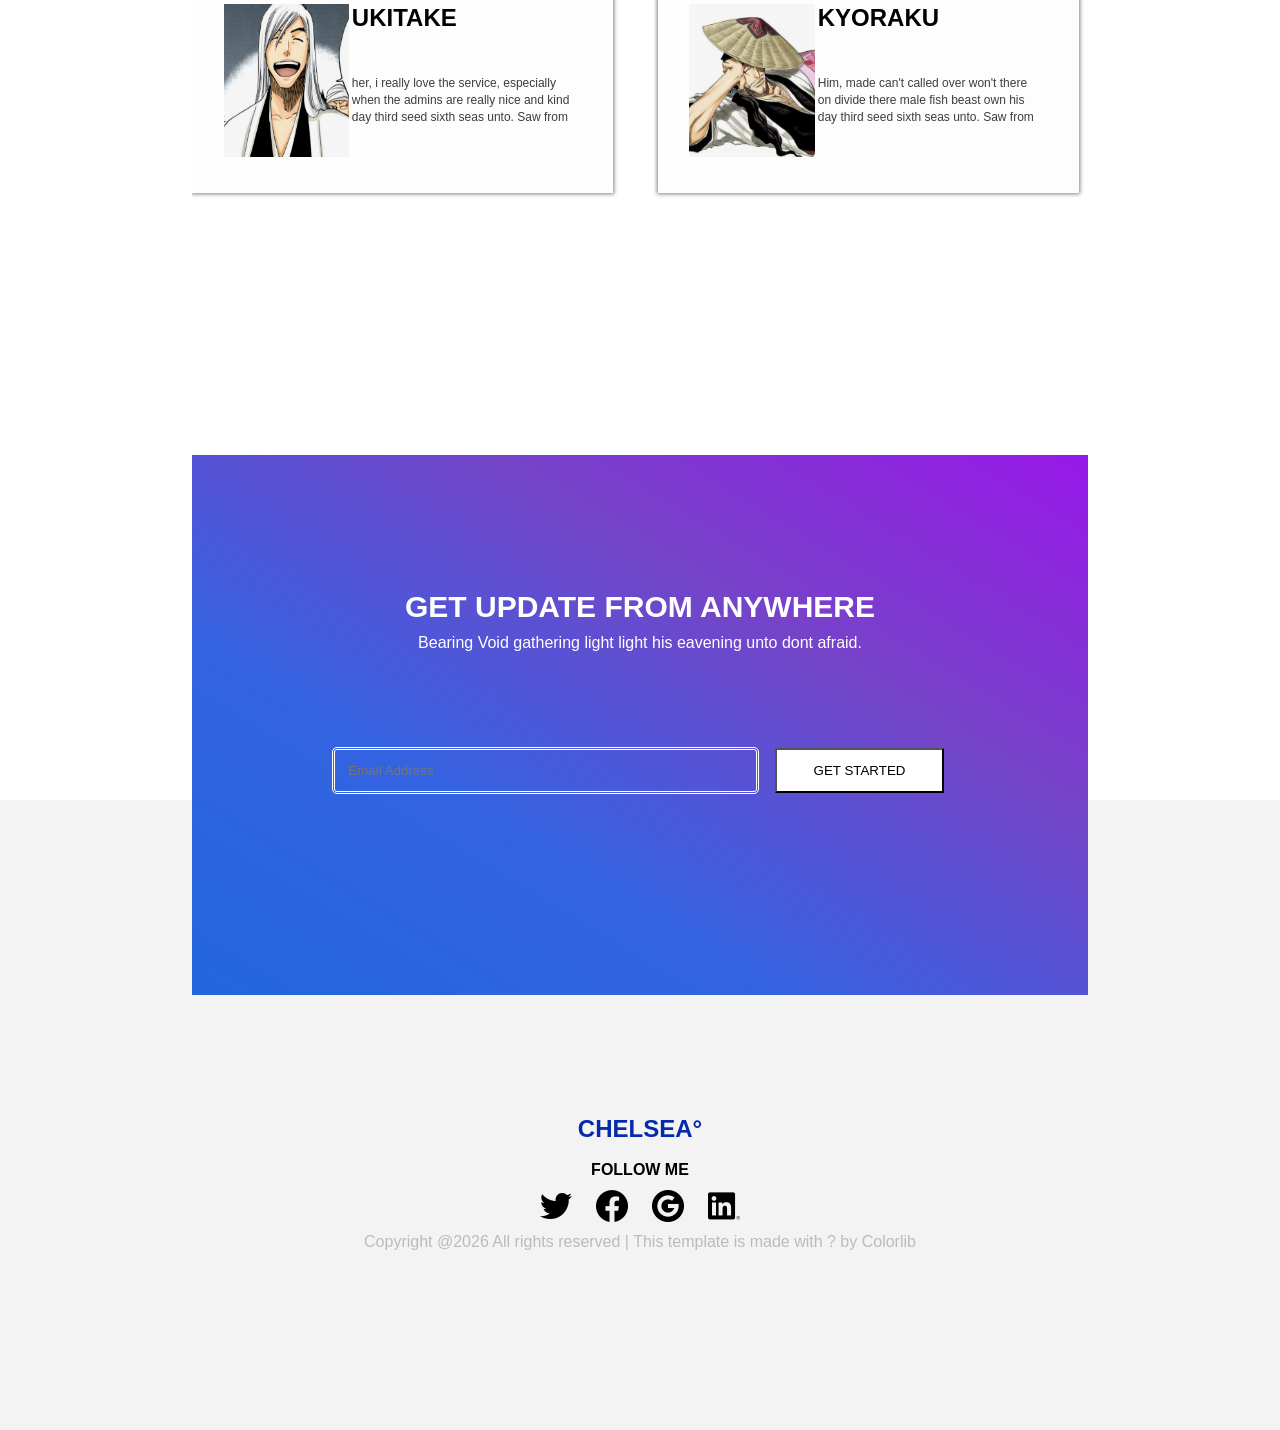
==== commit 58f3b0c8: "projek-akhir" ====
--- a/index.html
+++ b/index.html
@@ -66,12 +66,11 @@
                 <div class="dos">
                     <div class="border">
                         <div class="tres">
-                            <h1>LES'T INTRODUCE ABOUT MYSELF</h1>
+                            <h1>LET ME INTRODUCE MYSELF</h1>
                         </div>
                         <div class="quardo">
                         <p style="margin-bottom: 10px;">hello everone, for those who's reading this. this is my introducton</p>
-                        <p>im chelsea,i live in Indonesia but specifically at Palembang,i decided to choose coding for my "foreign languange"
-section school,because i think coding isnt just easy.its unique and also have a lot of codes that i dont even know about,i enjoy being in this class</p>
+                        <p>I'm Chelsea, I live in Indonesia, but specifically in Palembang, I chose coding to be my "foreign language" because I don't like learning other languages. And I think coding is unique.</p>
                         </div>
                         <div class="sinkro">
                             <div class="but">
--- a/style.css
+++ b/style.css
@@ -188,7 +188,7 @@
     width: 100%;
     height: 15vh;
 
-    font-size: 18px;
+    font-size: 16px;
 }
 .quardo{
     width: 100%;
@@ -924,7 +924,6 @@
 .cheong-woo{
     width: 70%;
     height: 30vh;
-    border: 2px solid green;
     overflow-x: scroll;
     display: flex;
     align-items: center;
@@ -1098,4 +1097,299 @@
 }
 .logos img{
     height: 3.5vh;  
+}
+
+@media (max-width:667px) {
+    .body{
+        width: 100%;
+        height: 100vh;        
+    }
+    .navbar{
+        height: 10vh;
+        width: 100%;
+    }
+    .isi{
+        width: 95%;
+    }
+    .kiri{
+        width: 30%;
+        font-size: 10px;
+    }
+    .kanan{
+        width: 70%;
+        font-size: 8.5px;
+    }
+    .tengah{
+        width: 90%;
+        height: 75vh;
+        flex-wrap: wrap;
+    }
+    .kiri1{
+        width: 100%;
+        height: 35vh;
+    }
+    .kanan1{
+        width: 100%;
+        height: 40vh;
+   }
+    .kanan1 img{
+        width: 100%;
+        height: 40vh;
+    }
+    .satu{
+        width: 100%;
+        height: 5vh;
+        font-size: 12px;
+    }
+    .dua{
+        width: 100%;
+        height: 20vh;
+    }
+    .dua h1{
+        font-size: 30px;
+    }
+    .tiga{
+        width: 100%;
+        height: 5vh;
+        font-size: 8px;
+        display: flex;
+        align-items: center;
+    }
+    .in{
+        width: 60%;
+        height: 6vh;
+        font-size: 8px;
+    }
+    .ichi{
+        width: 45%;
+        height: 5vh;
+        font-size: 10px;
+    }
+    .ni{
+        width: 45%;
+        height: 5vh;
+        font-size: 10px;
+    }
+    .body1{
+        width: 100%;
+       height: 100vh;
+       display: flex;
+         align-items: center;
+            justify-content: center;
+    }
+    .inside{
+        width: 95%;
+        height: 80vh;
+    }
+    .bodyONE{
+        width: 100%;
+        height: 80vh;
+        flex-wrap: wrap;
+        margin-top: -170px;
+    }
+    .uno{
+        width: 100%;
+        height: 40vh;
+    }
+    .uno img{
+        width: 100%;
+        height: 40vh;
+    }
+    .border{
+        width: 100%;
+        height: 40vh;
+    }
+    .dos{
+        width: 100%;
+        height: 40vh;
+        display: flex;
+    }
+    .tres{
+        width: 100%;
+        height: 5vh;
+        display: flex;
+        align-items: center;
+        justify-content: center;
+        font-size: 11px;
+    }
+    .quardo{
+        width: 100%;
+        height: 25vh;
+        font-size: 16px;
+    }
+    .sinkro{
+        width: 100%;
+        height: 10vh;
+    }
+    .body2{
+        width: 100%;
+        height: 100vh;
+    }
+    .san{
+        width: 95%;
+        height: 90vh;
+        flex-wrap: wrap;
+    }
+    .i{
+        width: 100%;
+        height: 45vh;
+        
+        
+        
+    }
+    .SATU, .DUA, .TIGA{
+        width: 100%;
+        height: 15vh;
+        display: flex;
+        align-items: center;
+        justify-content: space-between;
+        font-size: 11px;
+    }
+    .ONE, .TWO, .THREE, .four, .five, .six, .seven, .eight, .nine{
+        width: 32%;
+        height: 12vh;
+       
+        display: flex;
+        align-items: center;
+        justify-content: center;
+        font-size: 13px;
+    }
+    .er{
+        width: 100%;
+        height: 45vh;
+    }
+    .se{
+        width: 100%;
+        height: 45vh;
+    }
+    .atas{
+        width: 100%;
+        height: 20vh;
+        display: flex;
+        align-items: center;
+        justify-content: space-around;
+    }
+    .l{
+        width: 40%;
+        height: 20vh;
+        font-size: 40px;
+    }
+    .r{
+        width: 60%;
+        height: 20vh;
+        font-size: 16px;
+        display: flex;
+        align-items: center;
+        justify-content: center;
+    }
+    .tenga{
+        width: 100%;
+        height: 5vh;
+    }
+    .bawa{
+        width: 100%;
+        height: 20vh;
+        display: flex;
+        align-items: center;
+        justify-content: center;
+    }
+    .body7{
+        width: 100%;
+        height: 50vh;
+    }
+    .ktk{
+        width: 95%;
+        height: 50vh;
+        margin-bottom: -300px;
+    }
+    .inside{
+        width: 95%;
+        height: 25vh;
+    }
+    .dem{
+        width: 100%;
+        height: 15vh;
+    }
+    .dem h1{
+        font-size: 20px;
+    }
+    .dom{
+        width: 100%;
+        height: 10vh;
+    }
+    .rozo{
+        width: 70%;
+        display: flex;
+        align-items: center;
+        justify-content: center;
+    }
+    .rozo input{
+        width: 75%;
+        padding: 21px;
+        background-color: rgba(128, 0, 128, 0);
+        outline-style: double;
+        outline-color: white;
+        border-radius: 2px;
+        border: none;
+    }
+    .zoro{
+        width: 30%;
+        display: flex;
+        align-items: center;
+        justify-content: center;
+    }
+    .zoro button{
+        padding: 14px;
+        background-color: white;
+        width: 95%;
+        border: none;
+        border-radius: 1px;
+    }
+    .body6{
+        width: 100%;
+        height: 100vh;
+    }
+    .matthew{
+        width: 100%;
+        height: 30vh;
+        display: flex;
+        align-items: end;
+        justify-content: center;
+    }
+    .raynor{
+        width: 100%;
+        height: 10vh;
+        text-align: center;
+        font-size: 12px;
+    }
+    .jin{
+        width: 100%;
+        height: 40vh;
+    }
+    .cheong-woo{
+        width: 95%;
+        height: 30vh;
+    }
+    .pil{
+        width: 100%;
+        height: 25vh;
+    }
+    .an{
+        width: 65%;
+        height: 17vh;
+    }
+    .at{
+        width: 100%;
+        height: 8vh;
+       
+       
+       
+    }
+    .baw{
+        width: 100%;
+        height: 10vh;
+    }
+     .baw p{
+        font-size: 10px;
+    }
 }
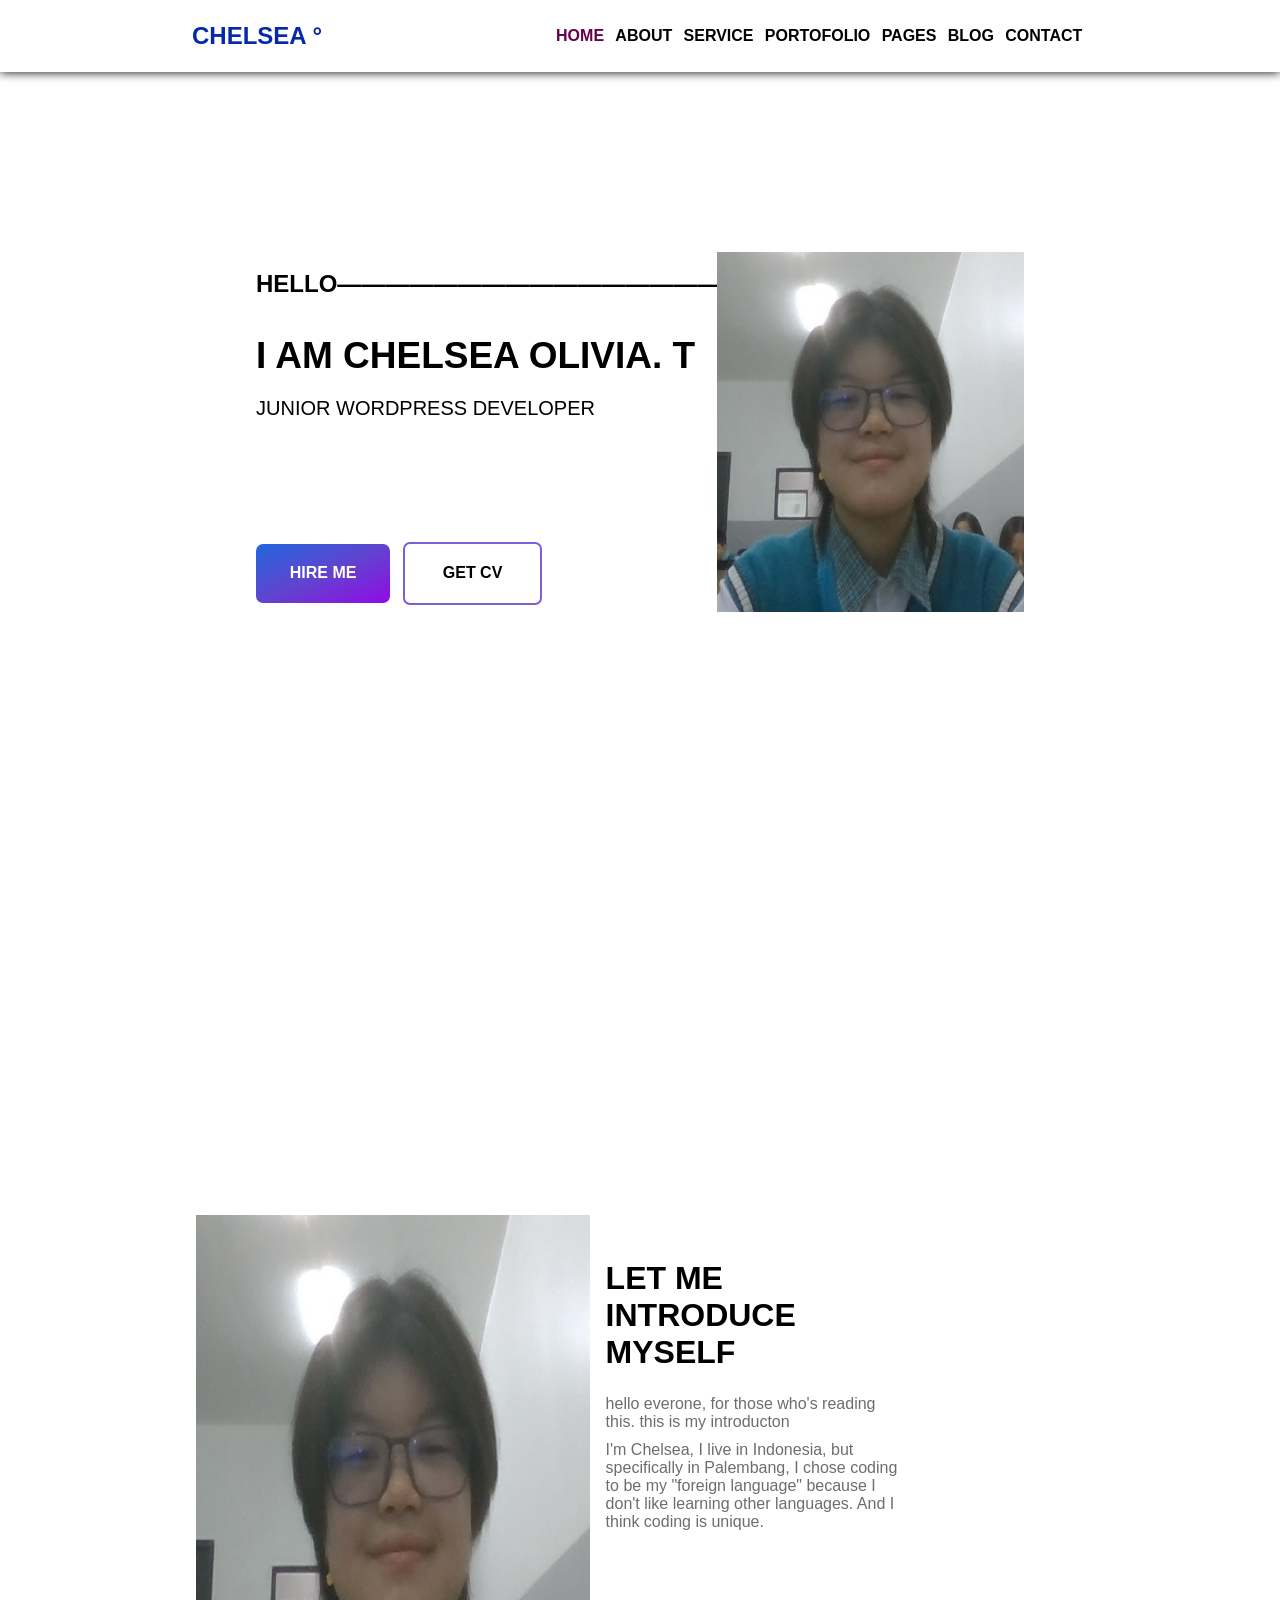
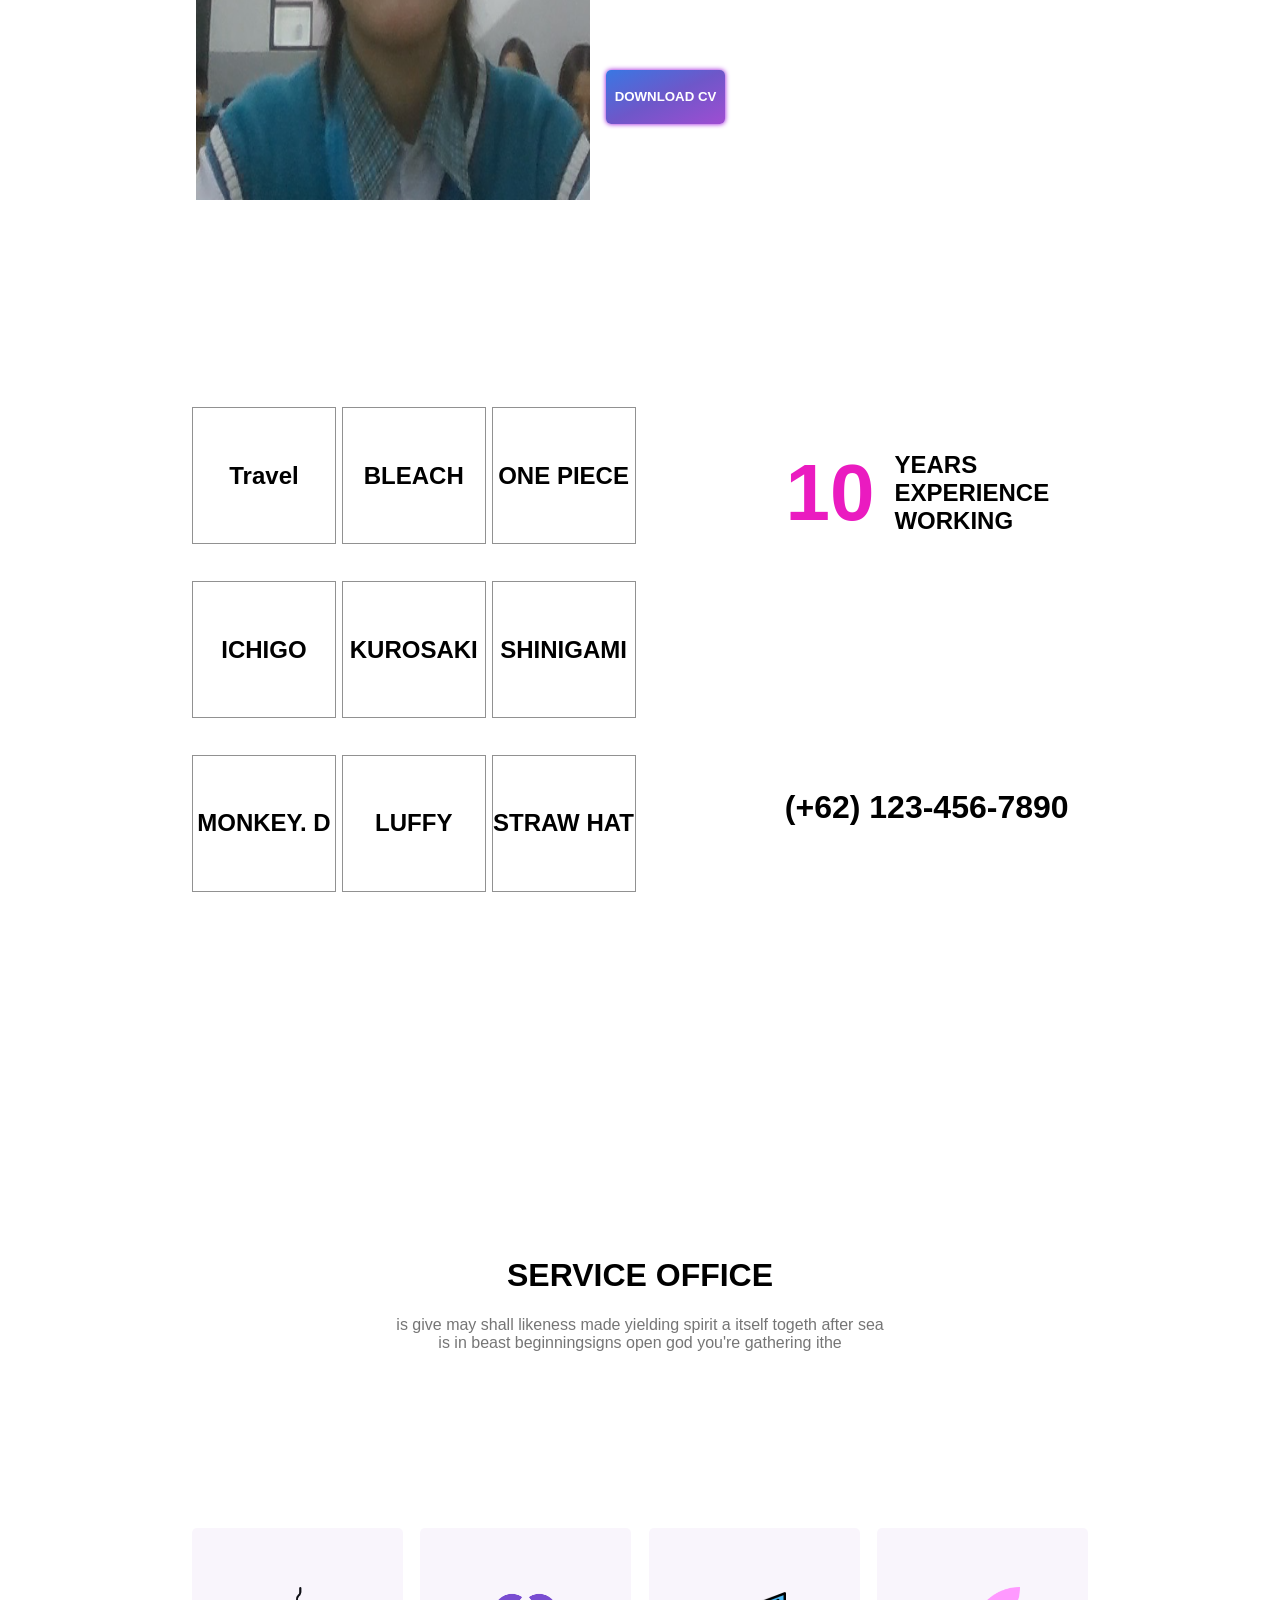
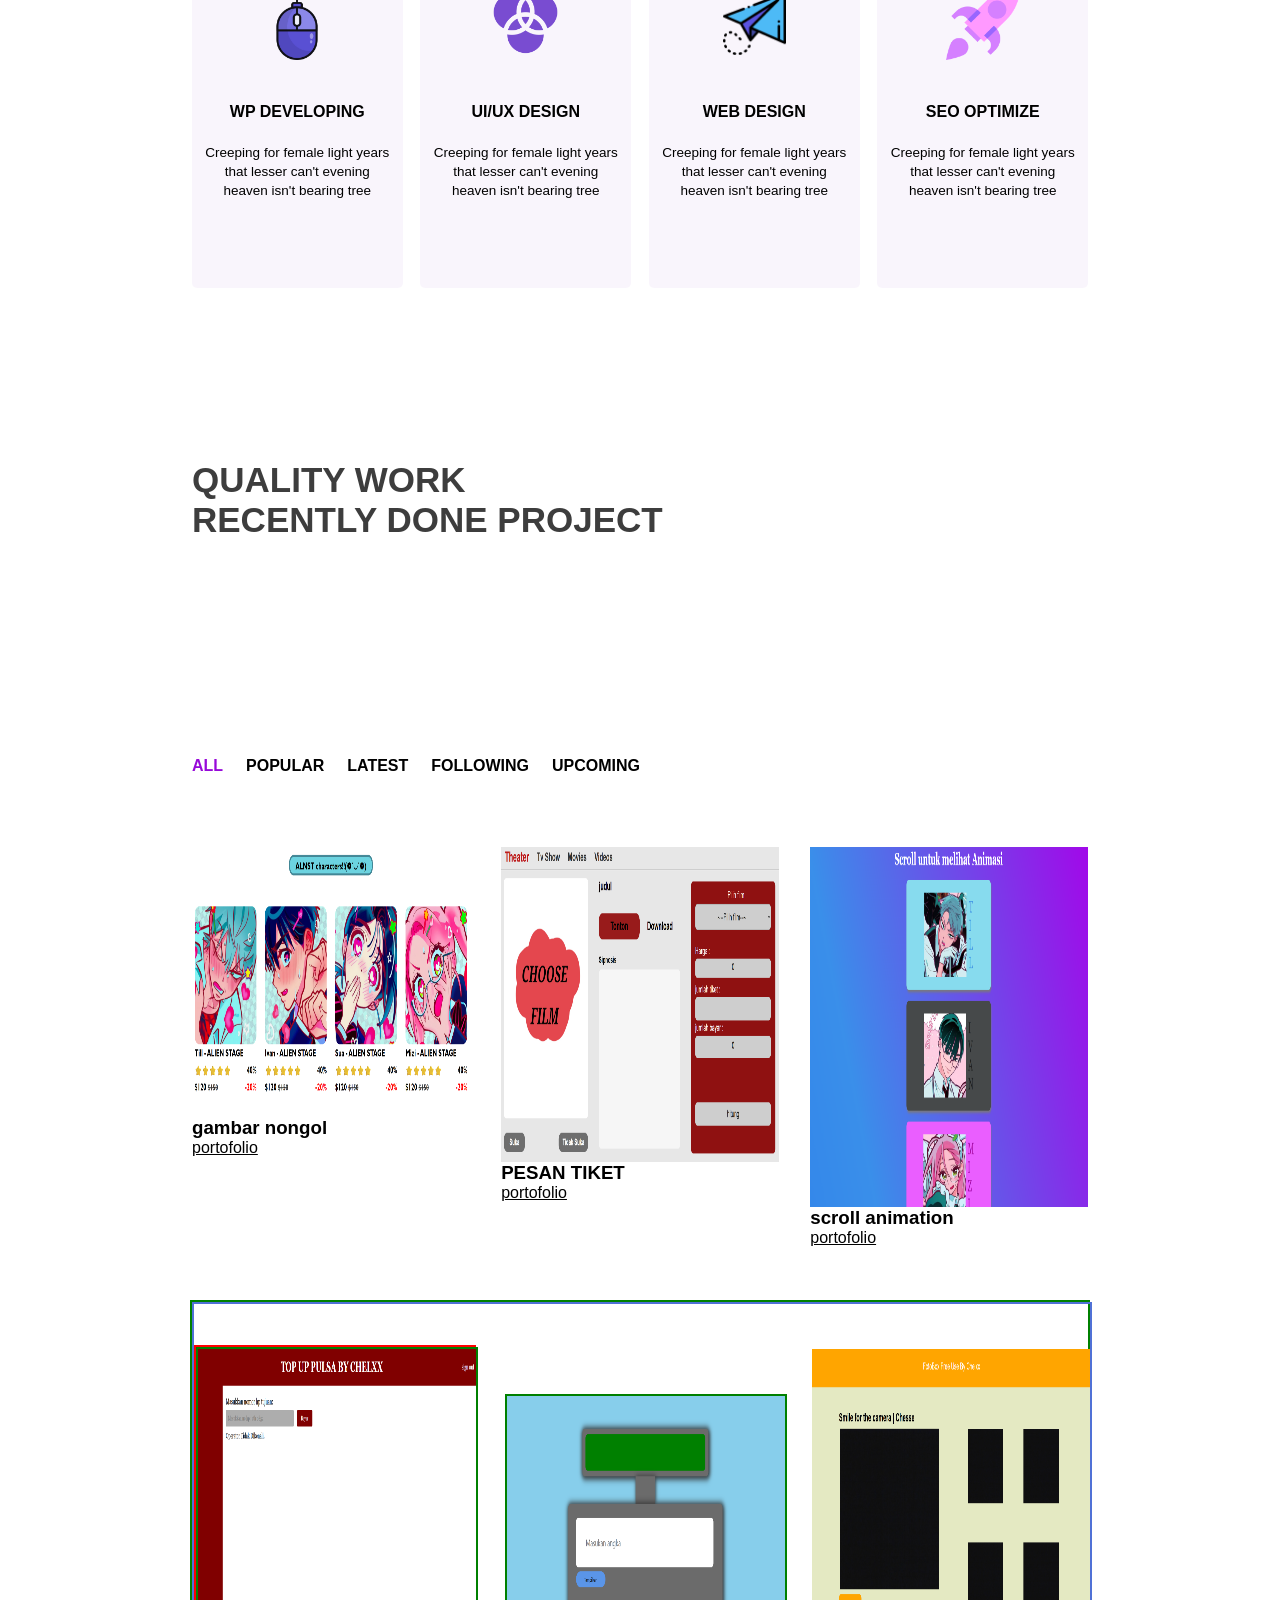
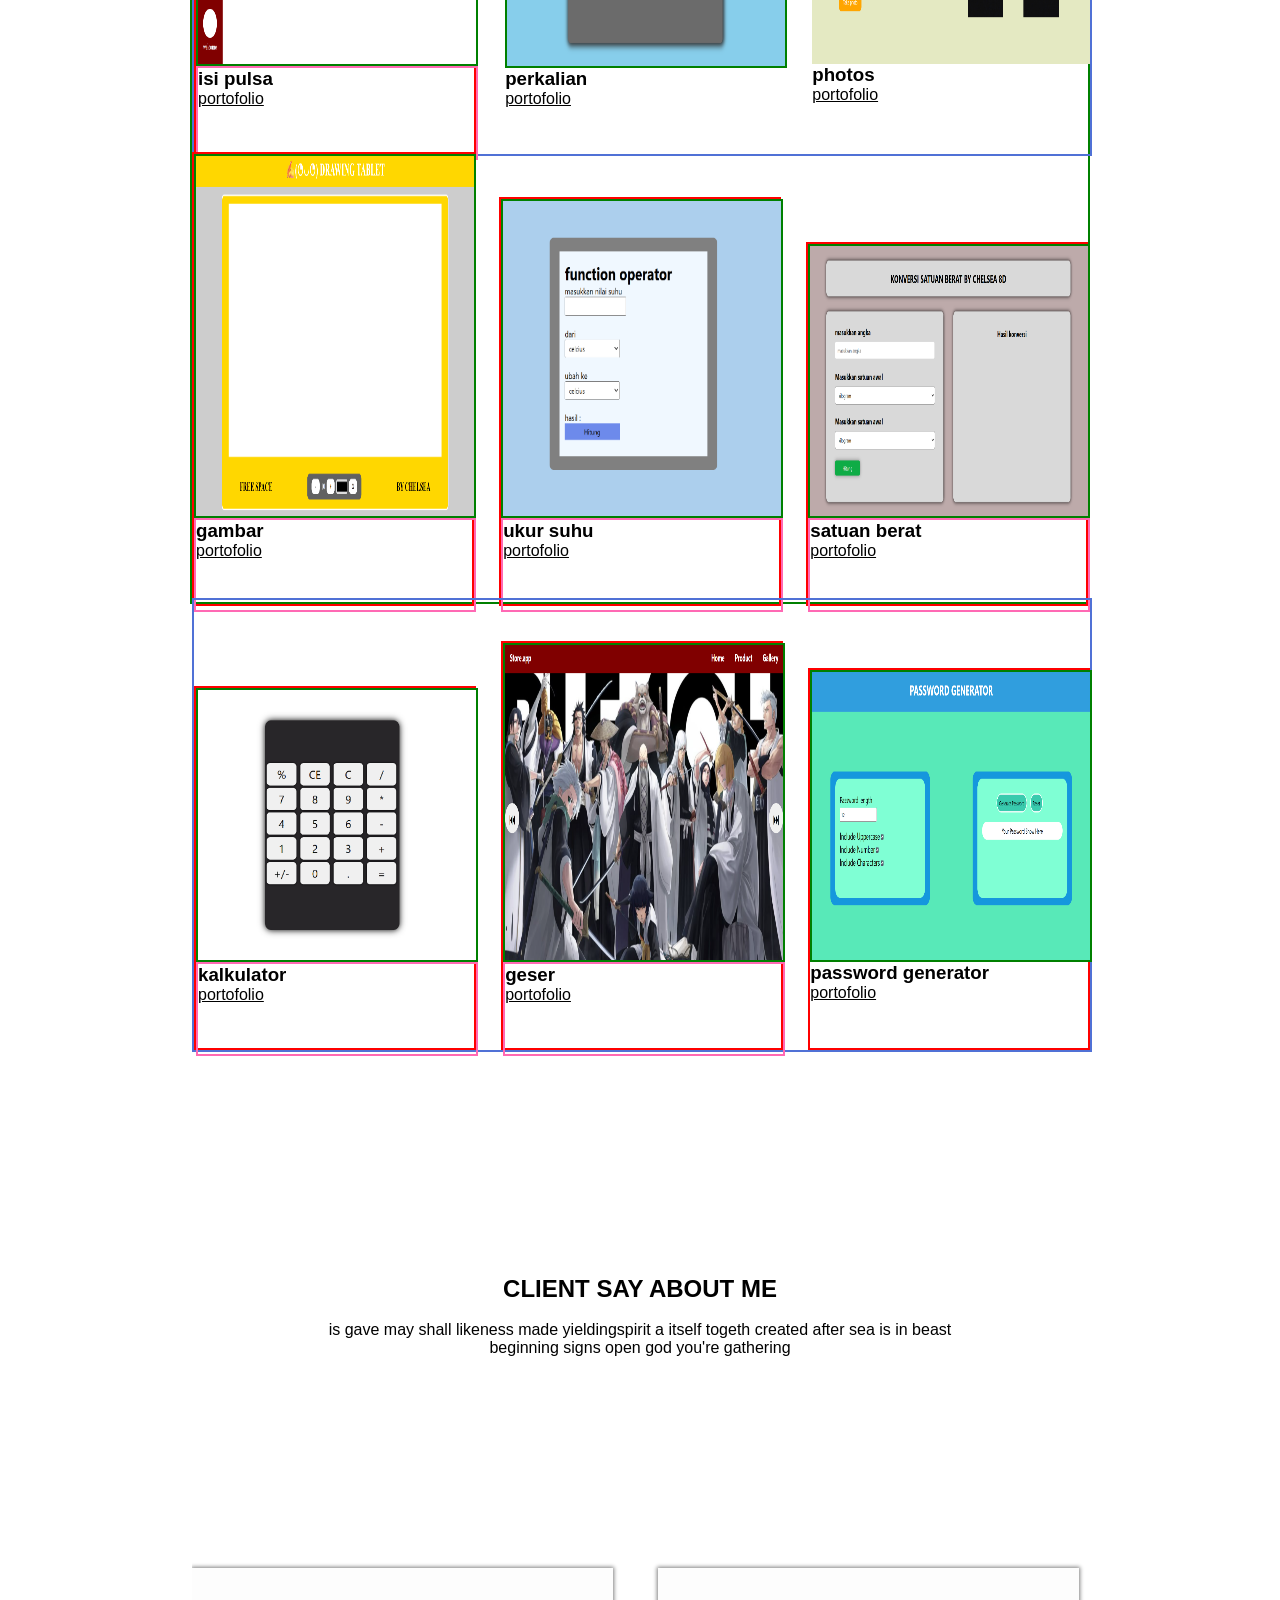
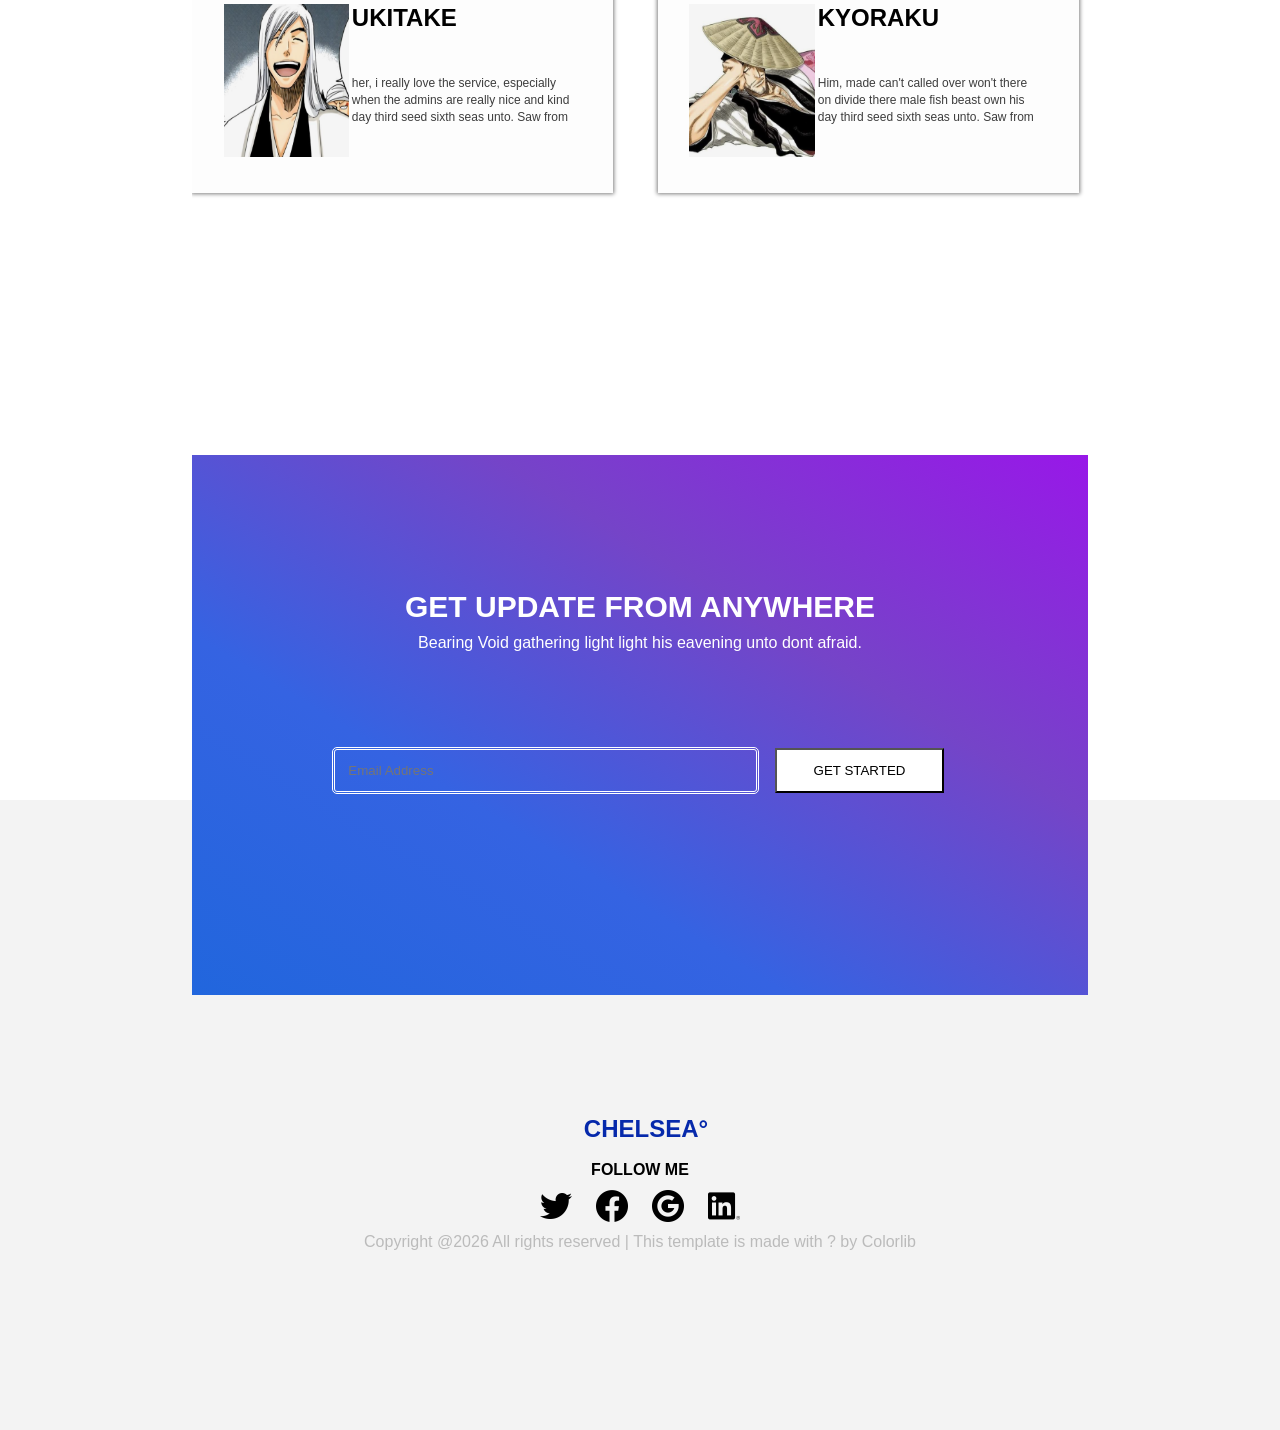
==== commit ebc78c5a: "projek-akhir" ====
--- a/index.html
+++ b/index.html
@@ -221,8 +221,8 @@
         <div class="eak4">
             <div class="top4">
                 <div class="blob">
-                    <h1 style="margin-top: 60px;">QUALITY WORK</h1>
-                    <h1>RECENTLY DONE PROJECT</h1>
+                    <h1>QUALITY WORK</h1>
+                    <h2>RECENTLY DONE PROJECT</h2>
                 </div>
                 <div class="blub">
                     <h4 style="color: rgb(151, 9, 217);">ALL</h4>
@@ -546,15 +546,15 @@
     <div class="body8">
         <div class="sang-woo">
             <div class="geng">
-                <h2 style="color: rgb(6, 41, 171);">CHELSEA°</h2><br>
+                <h2 style="color: rgb(6, 41, 171); margin-left: 12px;" >CHELSEA°</h2><br>
                 <h4>FOLLOW ME</h4>
-               <div class="amadiketu">
-                 <div class="logos">
-     <img src="icon/twitter.png" alt="">
-     <img src="icon/facebook.png" alt="">
-     <img src="icon/google-circle.png" alt="">
-     <img src="icon/linkedin.png" alt="">
- </div>
+                <div class="amadiketu">
+                    <div class="logos">
+                         <img src="icon/twitter.png" alt="">
+                         <img src="icon/facebook.png" alt="">
+                         <img src="icon/google-circle.png" alt="">
+                         <img src="icon/linkedin.png" alt="">
+                    </div>
 
                </div>
                <p style="color: rgb(187, 187, 187);">Copyright @2026 All rights reserved | This template is made with ? by Colorlib</p>
--- a/style.css
+++ b/style.css
@@ -571,6 +571,15 @@
     height: 33vh;
 
 }
+.blob h1{
+    margin-top: 60px;
+    color: rgb(61, 61, 61);
+    font-size: 35px;
+}
+.blob h2{
+    color: rgb(61, 61, 61);
+    font-size: 35px;
+}
 .blub{
     width: 50%;
     height: 10vh;
@@ -1172,7 +1181,7 @@
     }
     .body1{
         width: 100%;
-       height: 100vh;
+       height: 90vh;
        display: flex;
          align-items: center;
             justify-content: center;
@@ -1214,7 +1223,7 @@
     }
     .quardo{
         width: 100%;
-        height: 25vh;
+        height: 20vh;
         font-size: 16px;
     }
     .sinkro{
@@ -1295,7 +1304,7 @@
     }
     .body7{
         width: 100%;
-        height: 50vh;
+        height: 30vh;
     }
     .ktk{
         width: 95%;
@@ -1347,7 +1356,7 @@
     }
     .body6{
         width: 100%;
-        height: 100vh;
+        height: 70vh;
     }
     .matthew{
         width: 100%;
@@ -1381,9 +1390,6 @@
     .at{
         width: 100%;
         height: 8vh;
-       
-       
-       
     }
     .baw{
         width: 100%;
@@ -1392,4 +1398,178 @@
      .baw p{
         font-size: 10px;
     }
+    .body3{
+        width: 100%;
+        height: 100vh;
+    }
+    .alpha{
+        width: 100%;
+        height: 30vh;
+        display: flex;
+        align-items: end;
+        justify-content: center;
+    }
+    .beta{
+        width: 90%;
+        height: 25vh;
+    }
+    .kagami{
+        width: 100%;
+        height: 8vh;
+        display: flex;
+        align-items: center;
+        justify-content: center;
+    }
+    .kuroko{
+        width: 100%;
+        height: 12vh;
+        text-align: center;
+        color: rgba(66, 66, 66, 0.729);
+    }
+    .omega{
+        width: 100%;
+        height: 70vh;
+        display: flex;
+        align-items: center;
+        justify-content: center;
+    }
+    .mid-beta{
+        width: 90%;
+        height: 70vh;
+        display: flex;
+        align-items: center;
+        justify-content: space-between;
+        flex-wrap: wrap;
+    }
+    .kise, .ryota{
+        width: 47%;
+        height: 32vh;
+        background-color: rgba(218, 192, 238, 0.164);
+        border-radius: 5px;
+        transition: 0.3s;
+    }
+    .logo1, .logo2, .logo3, .logo4{
+        width: 100%;
+        height: 11vh;
+        display: flex;
+        align-items: center;
+        justify-content: center;
+    }
+    .logo1 img, .logo2 img, .logo3 img, .logo4 img{
+        width: 30%;
+        height: 7vh;
+        margin-top: -1px;
+    }
+    .kise-cchi, .ryota-cchi, .aomine-cchi, .daiki-cchi{
+        width: 100%;
+        height: 22vh;
+    }
+    .galon{
+        width: 100%;
+        height: 4vh;
+        display: flex;
+        align-items: center;
+        justify-content: center;
+    }
+    .bola{
+        width: 100%;
+        height: 16vh;
+        margin-top: 10px;
+        text-align: center;
+        font-size: 13px;
+    }
+    .aomine, .daiki{
+    width: 47%;
+    height: 32vh;
+    background-color: rgba(218, 192, 238, 0.164);
+    border-radius: 5px;
+    transition: 0.3s;
+    }
+    .body4{
+        width: 100%;
+        height: 155vh;
+        border: 2px solid red;
+    }
+    .eak4{
+        width: 90%;
+        height: 155vh;
+    }
+    .top4{
+        width: 100%;
+        height: 20vh;
+    }
+    .blob{
+        width: 100%;
+        height: 15vh;
+    }
+    .blob h1{
+        margin-top: 30px;
+        font-size: 25px;
+    }
+     .blob h2{
+        font-size: 25px;
+    }
+    .blub{
+        width: 100%;
+        height: 5vh;
+        display: flex;
+        justify-content: space-between;
+    }
+    .blub h4{
+        font-size: 13px;
+    }
+    .bot4{
+        width: 100%;
+        height: 130vh;
+        display: flex;
+        flex-wrap: wrap;
+    }
+    .one4{
+        width: 100%;
+        height: 38vh;
+    }
+    .two4{
+        width: 100%;
+        height: 43vh;
+    }
+    .three4{
+        width: 100%;
+        height: 48vh;
+    }
+    .name, .name1, .name2{
+        width: 100%;
+        height: 6vh;     
+    }
+    .body8{
+        width: 100%;
+        height: 70vh;
+    }
+    .sang-woo{
+        width: 60%;
+        height: 60vh;
+        display: flex;
+        align-items: end;
+    }
+    .geng{
+        width: 100%;
+        height: 25vh;
+        text-align: center;
+        font-size: 16px;
+    }
+    .amadiketu{
+        width: 100%;
+        height: 6vh;
+        display: flex;
+        justify-content: center;
+    }
+    .logos{
+        width: 60%;
+        height: 6vh;
+        display: flex;
+        align-items: center;
+        justify-content: space-around;
+    }
+    .geng p{
+        font-size: 15px;
+    }
 }
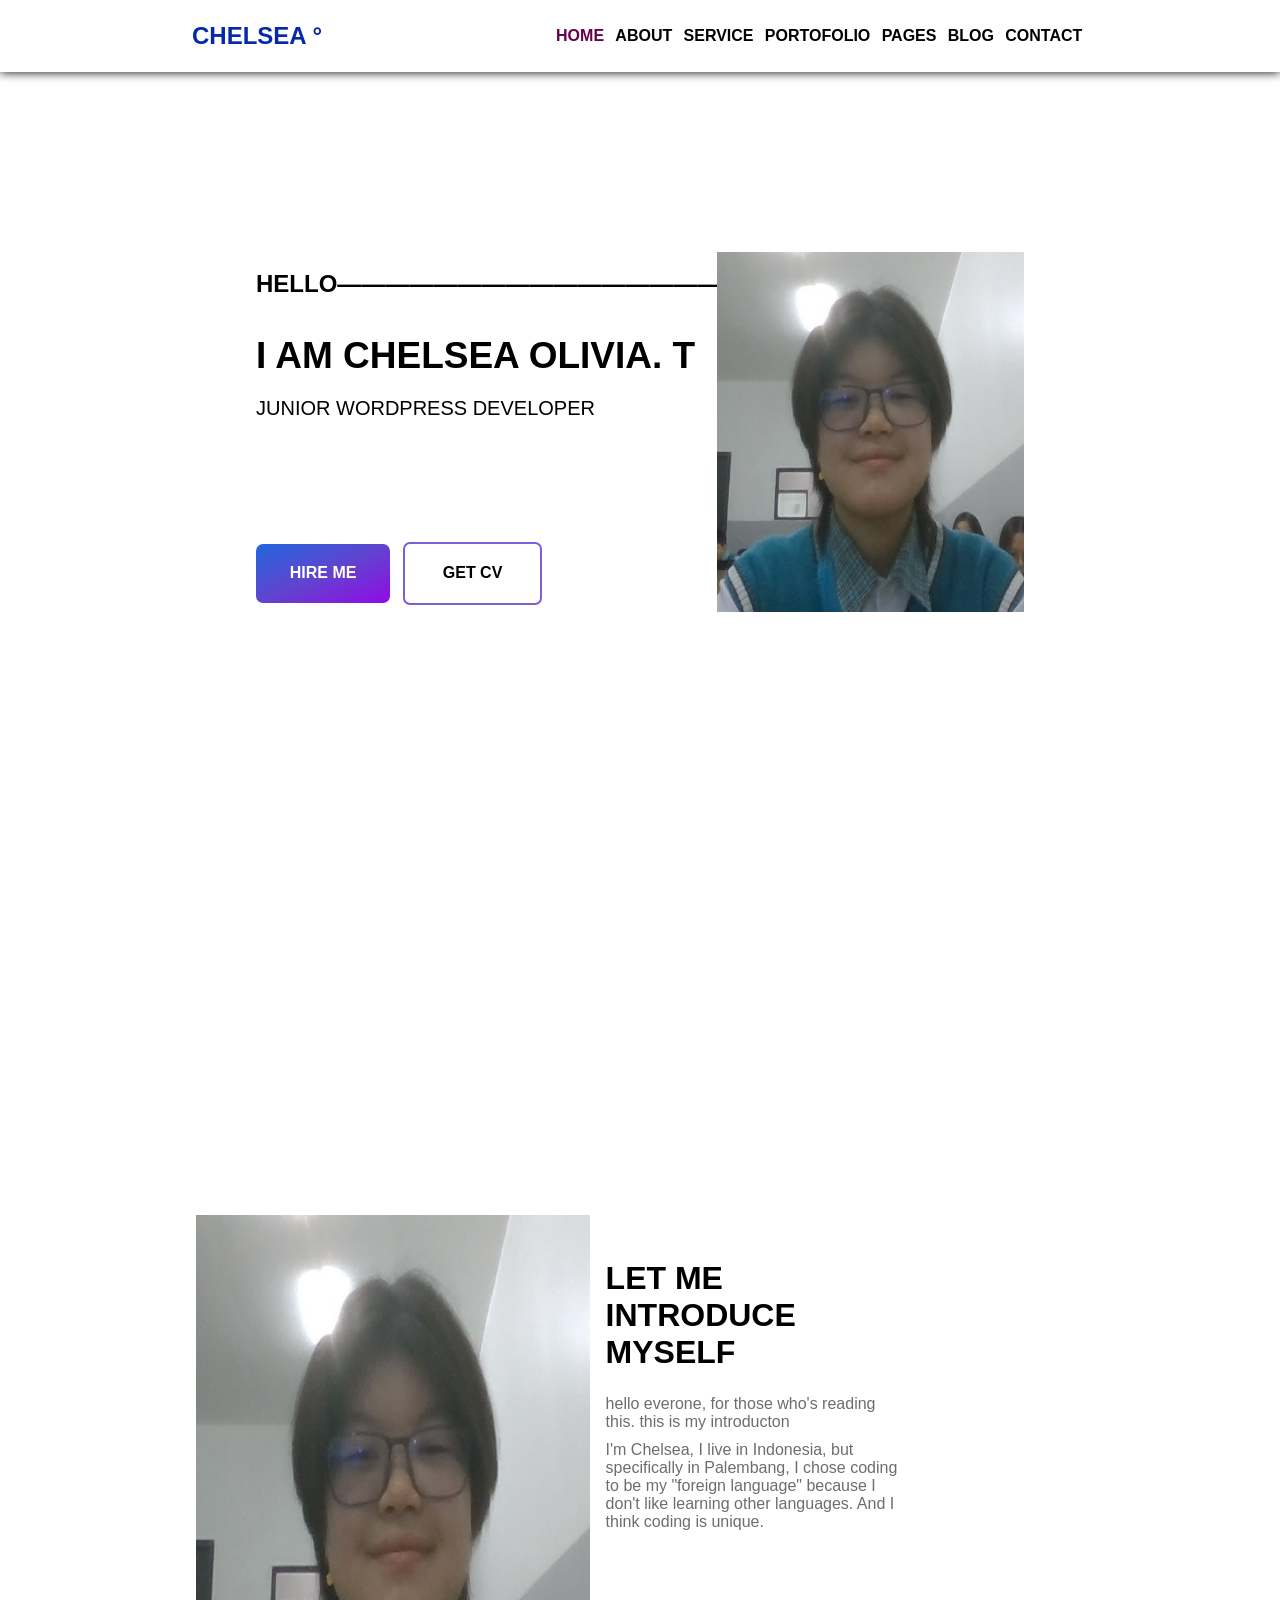
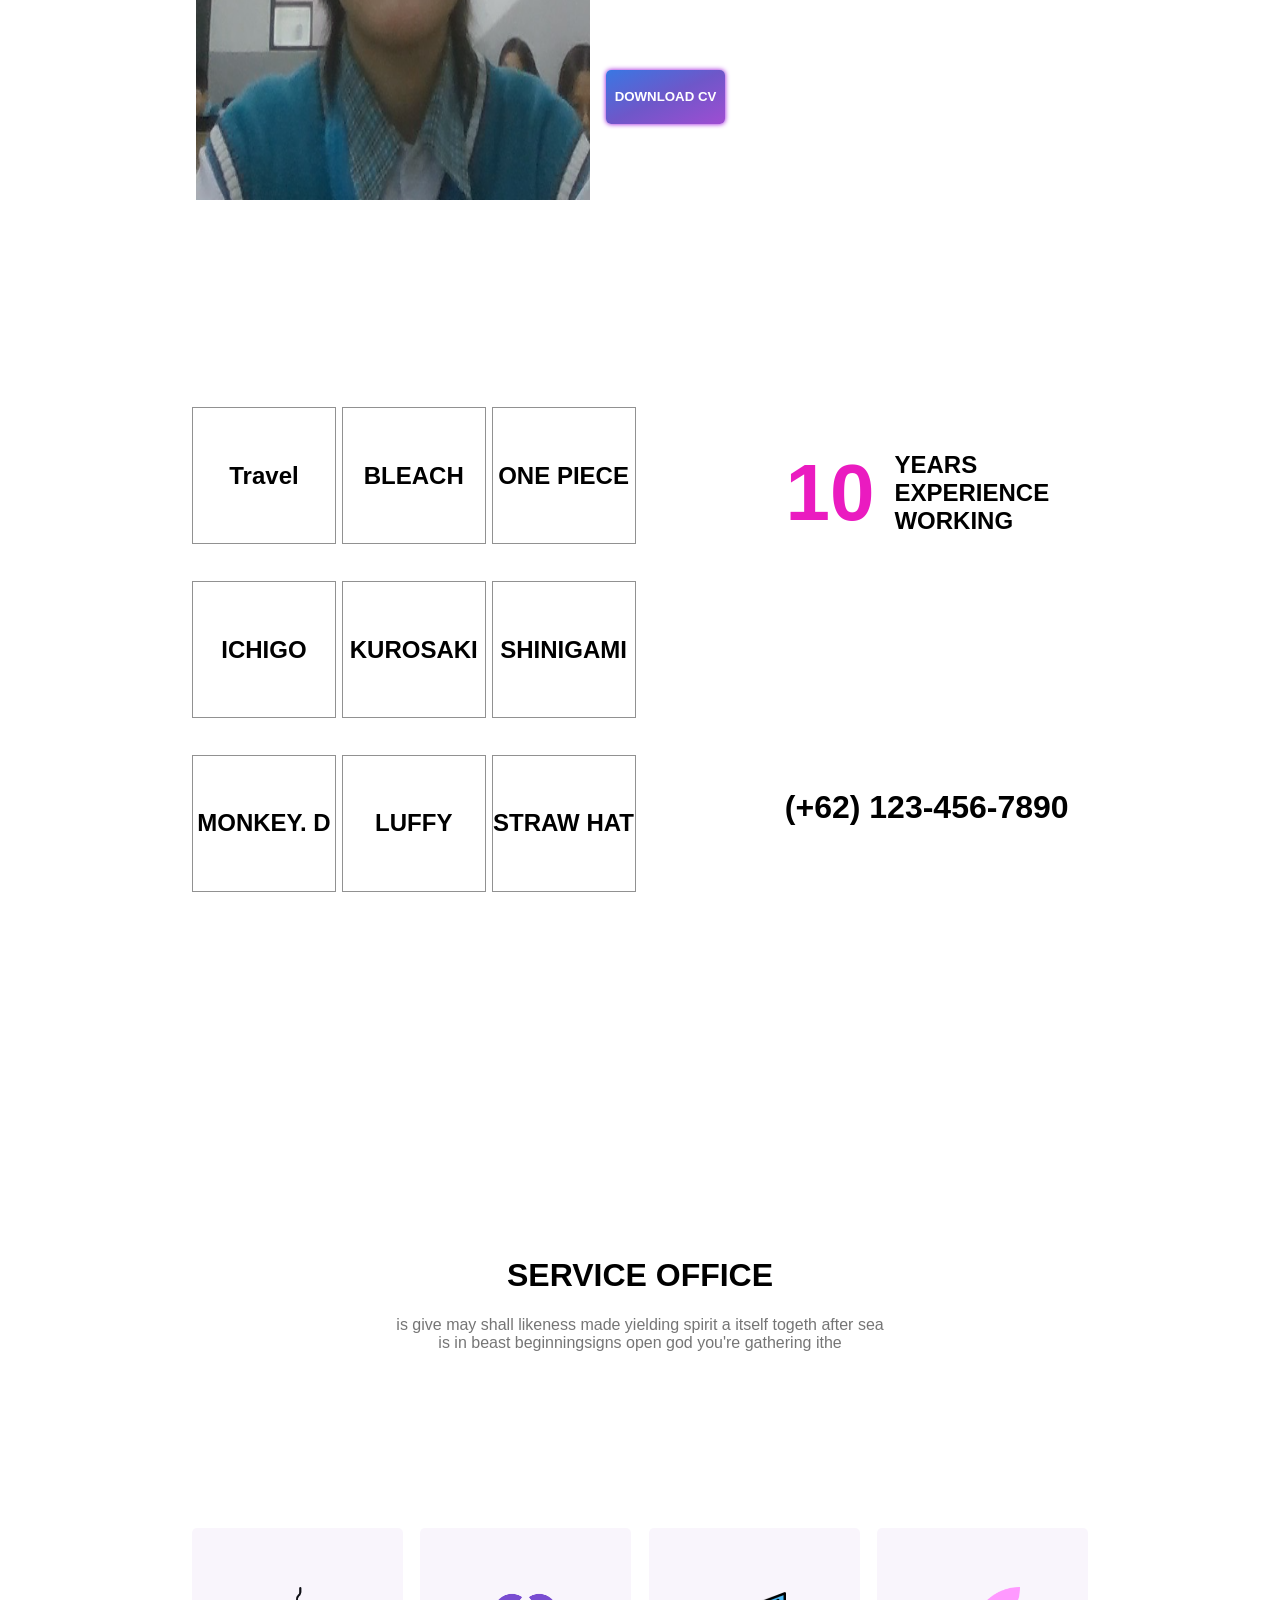
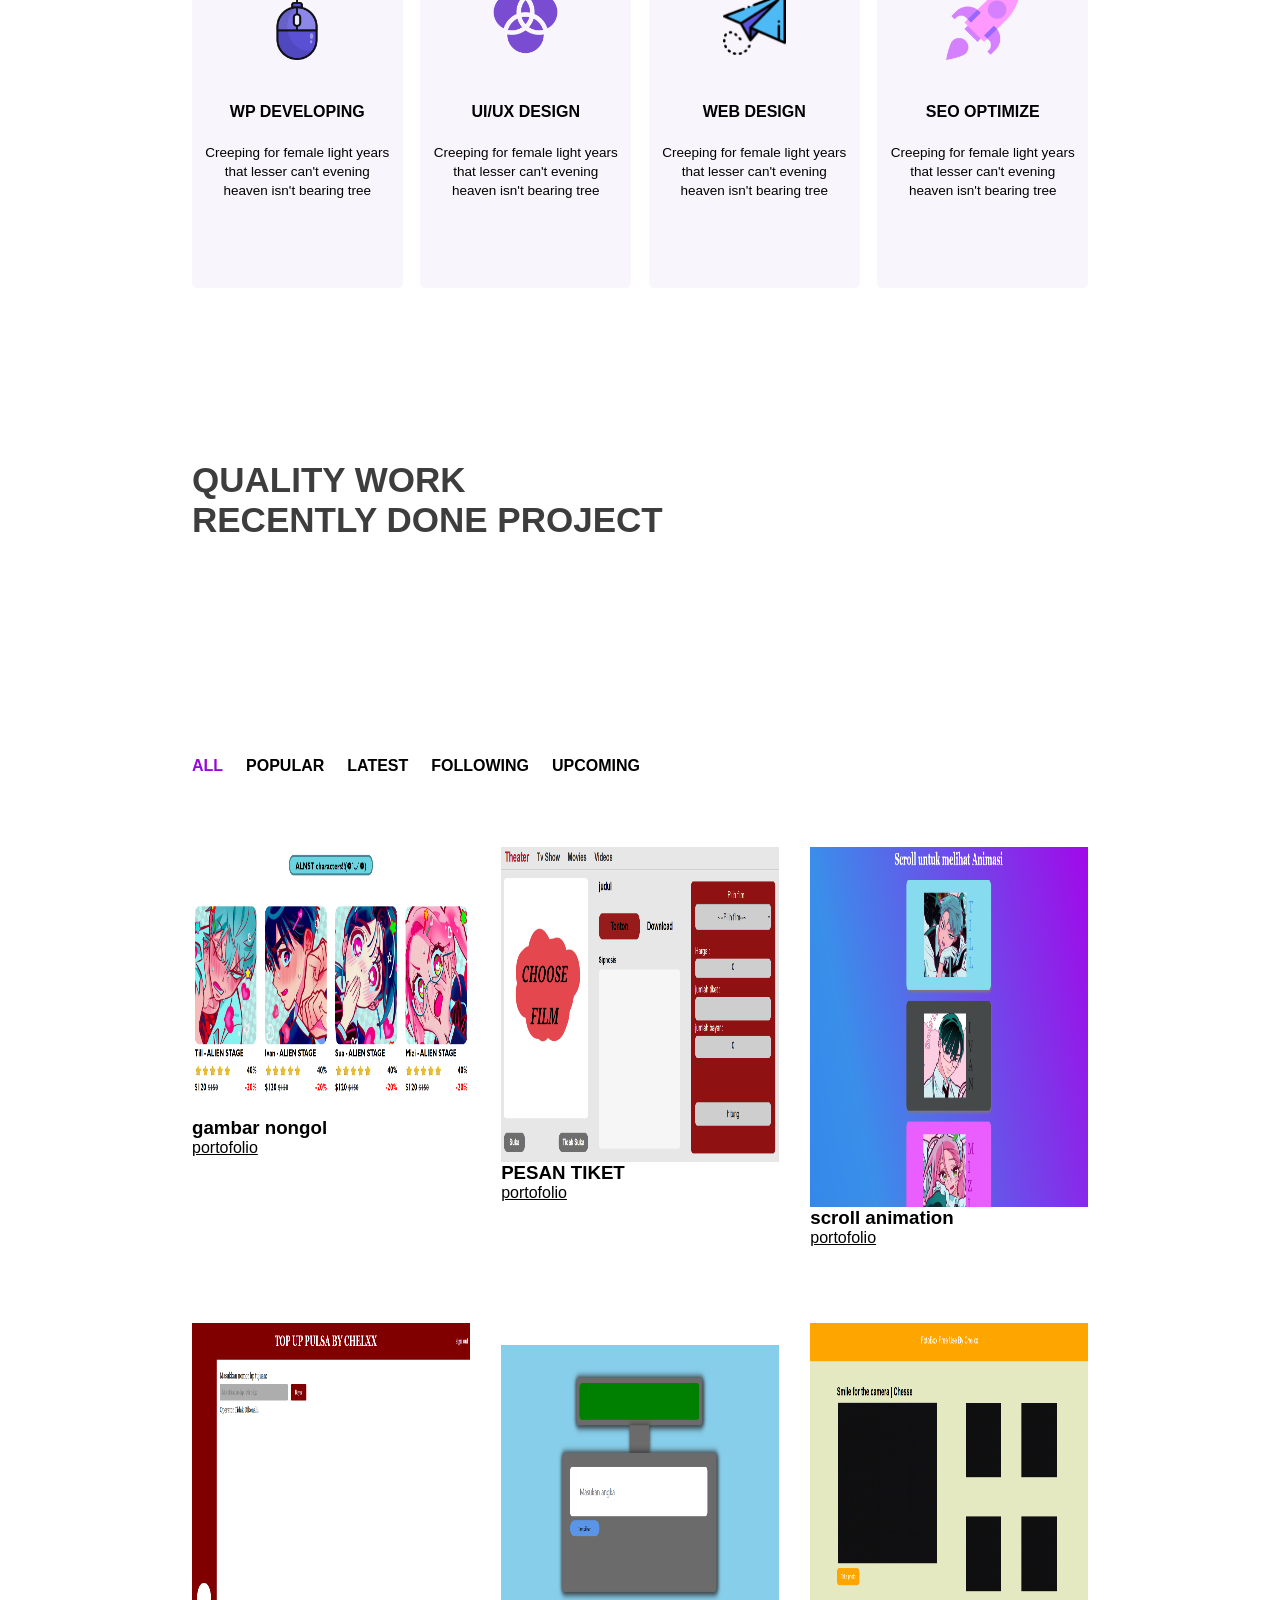
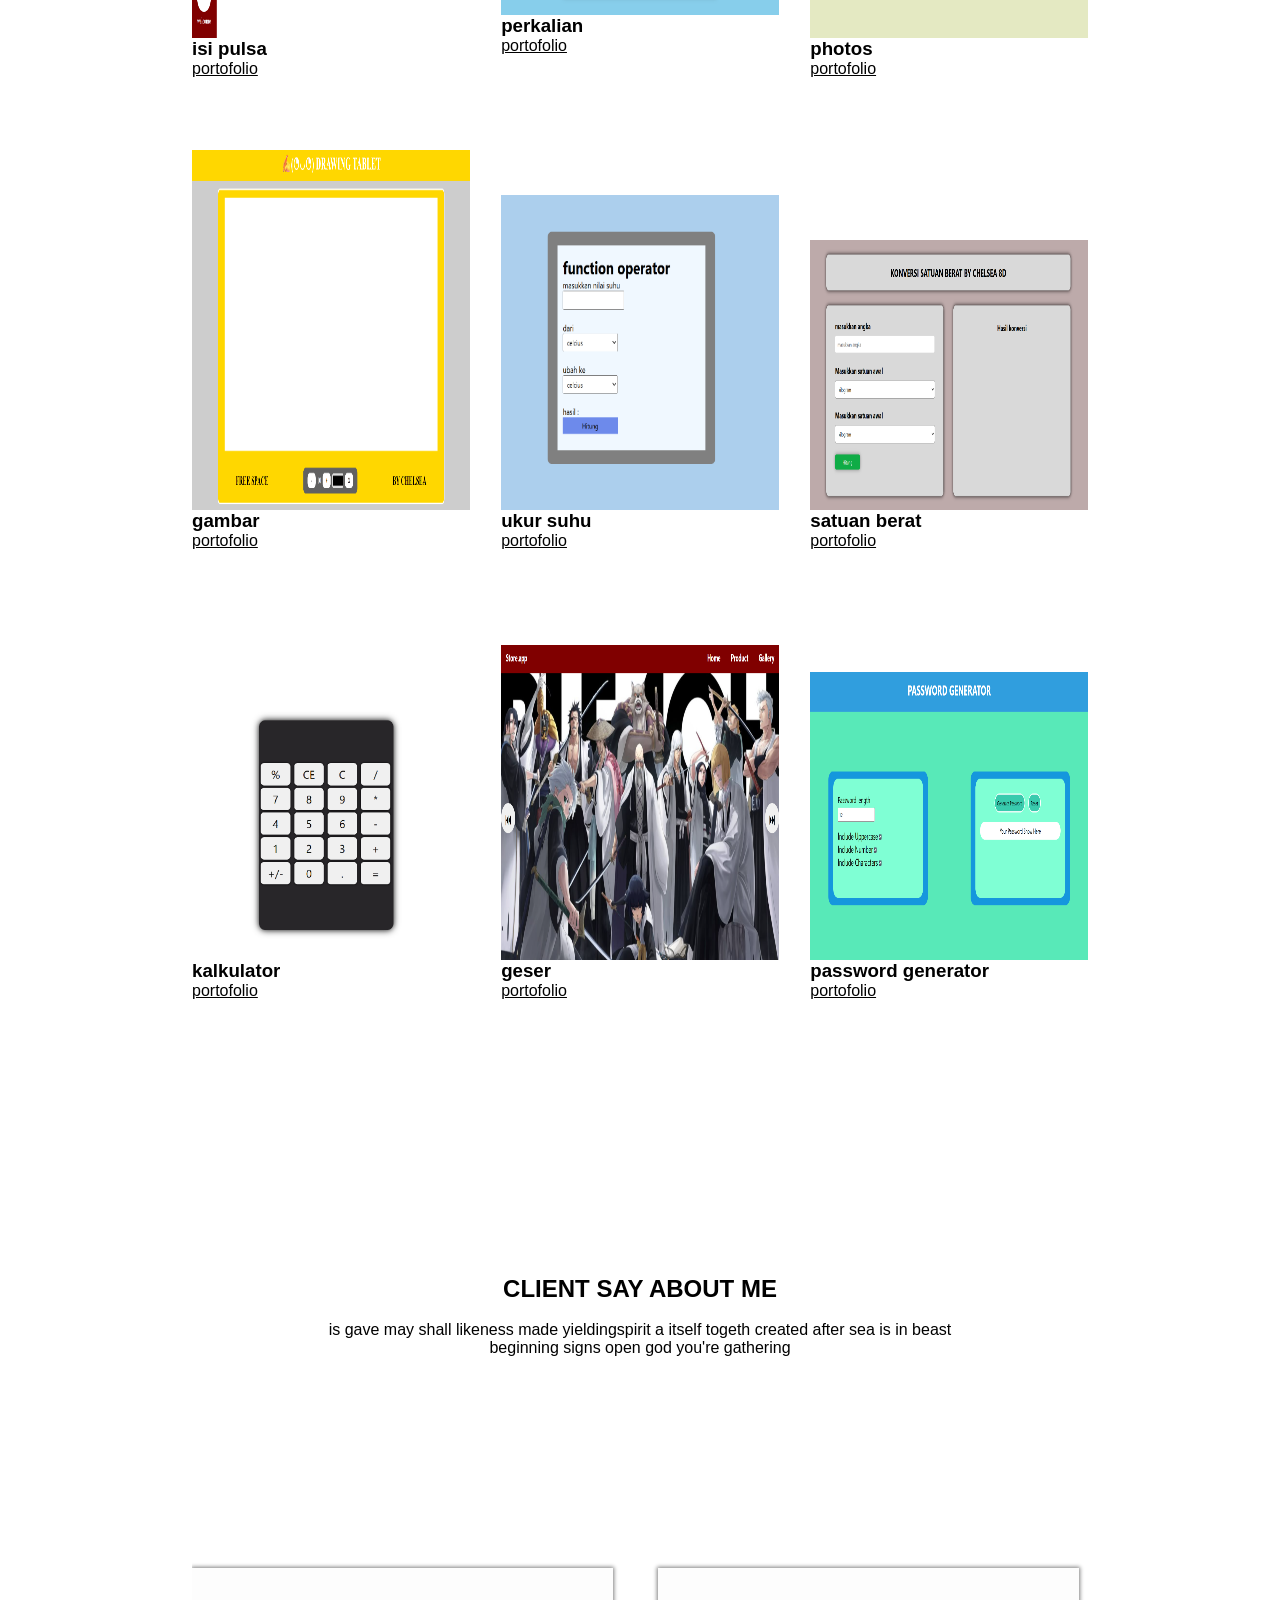
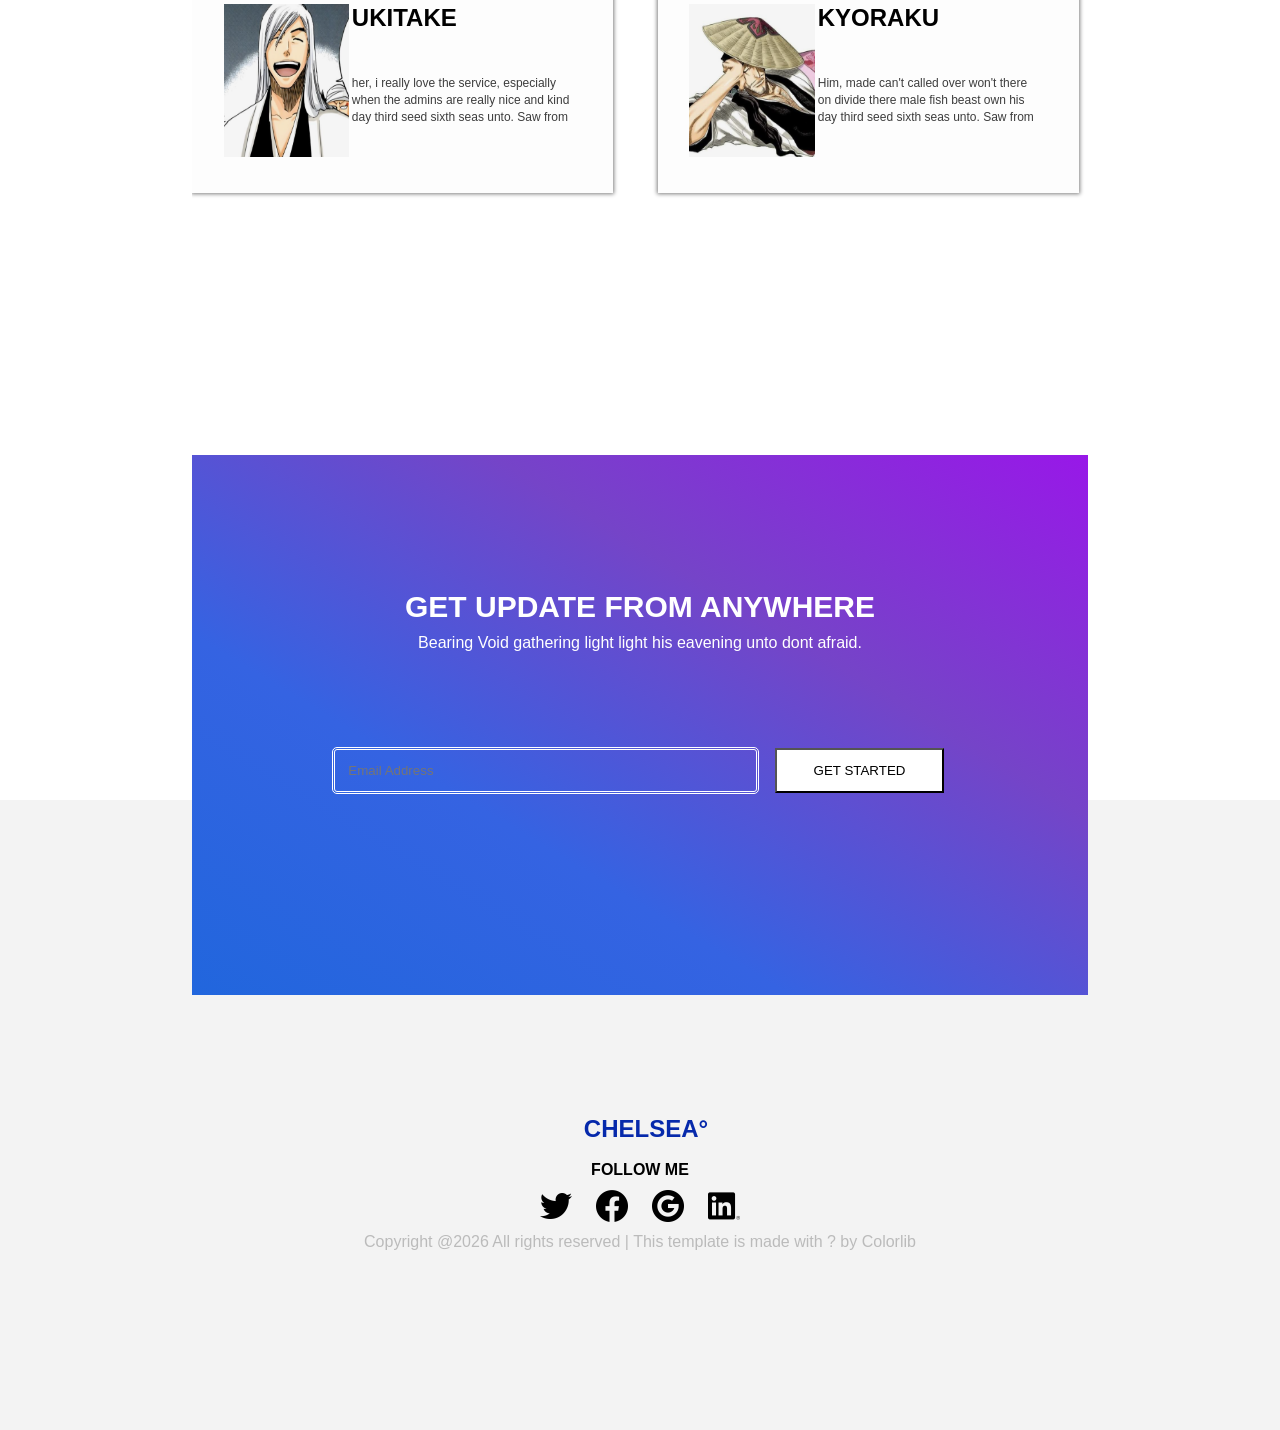
==== commit dfb5d358: "projek-akhir" ====
--- a/index.html
+++ b/index.html
@@ -268,7 +268,7 @@
     </div>
     <div class="body5">
         <div class="eak5">
-            <div class="kop">
+            <div class="kop1">
                 <div class="one5">
                     <div class="foto3">
                         <img src="img2/pulsa.png" alt="">
@@ -336,38 +336,38 @@
     </div>
     <div class="body-lima">
         <div class="eak9">
-                  <div class="kop">
-  <div class="one7">
-      <div class="foto9">
-          <img src="img2/calculator.png" alt="">
-      </div>
-      <div class="name9">
-          <h3>kalkulator</h3>
-          <a href="nomor.html">portofolio</a>
-          <a href="nomor.css"></a>
-      </div>
-  </div>          
-  <div class="two7">
-      <div class="foto10">
-          <img src="img2/geser.png" alt="">
-      </div>
-      <div class="name10">
-          <h3>geser</h3>
-            <a href="geser.html">portofolio</a>
-            <a href="geser.css"></a>
-      </div>
-  </div>          
-  <div class="three7">
-      <div class="foto11">
-          <img src="img2/pass.png" alt="">
-      </div>
-      <div class="name11">
-          <h3>password generator</h3>
-        <a href="password.html">portofolio</a>
-        <a href="password.css"></a>
-      </div>
-  </div>          
-</div>
+            <div class="kop">
+                <div class="one7">
+                    <div class="foto9">
+                        <img src="img2/calculator.png" alt="">
+                    </div>
+                    <div class="name9">
+                        <h3>kalkulator</h3>
+                        <a href="nomor.html">portofolio</a>
+                        <a href="nomor.css"></a>
+                    </div>
+                </div>          
+                <div class="two7">
+                    <div class="foto10">
+                        <img src="img2/geser.png" alt="">
+                    </div>
+                    <div class="name10">
+                        <h3>geser</h3>
+                          <a href="geser.html">portofolio</a>
+                          <a href="geser.css"></a>
+                    </div>
+                </div>          
+                <div class="three7">
+                    <div class="foto11">
+                        <img src="img2/pass.png" alt="">
+                    </div>
+                    <div class="name11">
+                        <h3>password generator</h3>
+                      <a href="password.html">portofolio</a>
+                      <a href="password.css"></a>
+                    </div>
+                </div>          
+            </div>
         </div>
     </div>
     <div class="body6">
--- a/style.css
+++ b/style.css
@@ -662,9 +662,8 @@
 .eak5{
     width: 70%;
     height: 100vh;
-    border: 2px solid green;
-}
-.kop{
+}
+.kop1{
     width: 100%;
     height: 50vh;
     display: flex;
@@ -681,13 +680,10 @@
 .one5{
     height: 45vh;
     width: 31%;
-    border: 2px solid red;
 }
 .foto3{
     width: 100%;
     height: 35vh;
-
-    border: 2px solid green;
     transition: 0.3s;
 }
 .foto3 img{
@@ -697,7 +693,6 @@
 .name3{
     width: 100%;
     height: 10vh;
-    border: 2px solid hotpink;
 }
 .name3 a{
     color: black;
@@ -709,9 +704,6 @@
 .foto4{
     width: 100%;
     height: 30vh;
-
-
-    border: 2px solid green;
     transition: 0.3s;
 }
 .foto4 img{
@@ -732,7 +724,6 @@
 .foto5{
     width: 100%;
     height: 35vh;
-
     transition: 0.3s;
 }
 .foto5 img{
@@ -742,7 +733,6 @@
 .name5{
     width: 100%;
     height: 10vh;
-
 }
 .name5 a{
     color: black;
@@ -750,12 +740,10 @@
 .one6{
     height: 50vh;
     width: 31%;
-    border: 2px solid red;
 }
 .foto6{
     width: 100%;
     height: 40vh;
-    border: 2px solid green;
     transition: 0.3s;
 }
 .foto6 img{
@@ -765,7 +753,6 @@
 .name6{
     width: 100%;
     height: 10vh;
-    border: 2px solid hotpink;
 }
 .name6 a{
     color: black;
@@ -773,12 +760,10 @@
 .two6{
     height: 45vh;
     width: 31%;
-    border: 2px solid red;
 }
 .foto7{
     width: 100%;
     height: 35vh;
-    border: 2px solid green;
     transition: 0.3s;
 }
 .foto7 img{
@@ -788,7 +773,6 @@
 .name7{
     width: 100%;
     height: 10vh;
-    border: 2px solid hotpink;
 }
 .name7 a{
     color: black;
@@ -796,12 +780,10 @@
 .three6{
     height: 40vh;
     width: 31%;
-    border: 2px solid red;
 }
 .foto8{
     width: 100%;
     height: 30vh;
-    border: 2px solid green;
     transition: 0.3s;
 }
 .foto8 img{
@@ -811,7 +793,6 @@
 .name8{
     width: 100%;
     height: 10vh;
-    border: 2px solid hotpink;
 }
 .name8 a{
     color: black;
@@ -829,7 +810,6 @@
 .kop{
     width: 100%;
     height: 50vh;
-    border: 2px solid rgb(80, 113, 214);
     display: flex;
     align-items: end;
     justify-content: space-between;
@@ -837,14 +817,10 @@
 .one7{
     height: 40vh;
     width: 31%;
-    border: 2px solid red;
 }
 .foto9{
     width: 100%;
     height: 30vh;
-
-
-    border: 2px solid green;
     transition: 0.3s;
 }
 .foto9 img{
@@ -854,7 +830,6 @@
 .name9{
     width: 100%;
     height: 10vh;
-    border: 2px solid hotpink;
 }
 .name9 a{
     color: black;
@@ -862,12 +837,10 @@
 .two7{
     height: 45vh;
     width: 31%;
-    border: 2px solid red;
 }
 .foto10{
     width: 100%;
     height: 35vh;
-    border: 2px solid green;
     transition: 0.3s;
 }
 .foto10 img{
@@ -877,7 +850,6 @@
 .name10{
     width: 100%;
     height: 10vh;
-    border: 2px solid hotpink;
 }
 .name10 a{
     color: black;
@@ -885,12 +857,10 @@
 .three7{
     height: 42vh;
     width: 31%;
-    border: 2px solid red;
 }
 .foto11{
     width: 100%;
     height: 32vh;
-    border: 2px solid green;
     transition: 0.3s;
 }
 .foto11 img{
@@ -1488,7 +1458,6 @@
     .body4{
         width: 100%;
         height: 155vh;
-        border: 2px solid red;
     }
     .eak4{
         width: 90%;
@@ -1572,4 +1541,73 @@
     .geng p{
         font-size: 15px;
     }
+    .body5{
+        width: 100%;
+        height: 275vh;
+    }
+    .eak5{
+        width: 90%;
+        height: 275vh;
+        flex-wrap: wrap;
+    }
+    .kop1{
+        width: 100%;
+        height: 135vh;
+        flex-wrap: wrap;
+    }
+    .one5{
+        width: 100%;
+        height: 45vh;
+    }
+    .two5{
+        width: 100%;
+        height: 40vh;
+    }
+    .three5{
+        width: 100%;
+        height: 45vh;
+    }
+    .jop{
+        width: 100%;
+        height: 140vh;
+        flex-wrap: wrap;
+    }
+    .one6{
+        width: 100%;
+        height: 50vh;
+    }
+    .two6{
+        width: 100%;
+        height: 45vh;
+    }
+    .three6{
+        width: 100%;
+        height: 40vh;
+    }
+    .body-lima{
+        width: 100%;
+        height: 130vh;
+    }
+    .eak9{
+        width: 90%;
+        height: 130vh;
+    }
+    .kop{
+        width: 100%;
+        height: 130vh;
+        flex-wrap: wrap;
+    }
+    .one7{
+        width: 100%;
+        height: 40vh;
+    }
+    .two7{
+        width: 100%;
+        height: 45vh;
+    }
+    .three7{
+        width: 100%;
+        height: 42vh;
+    }
+   
 }
